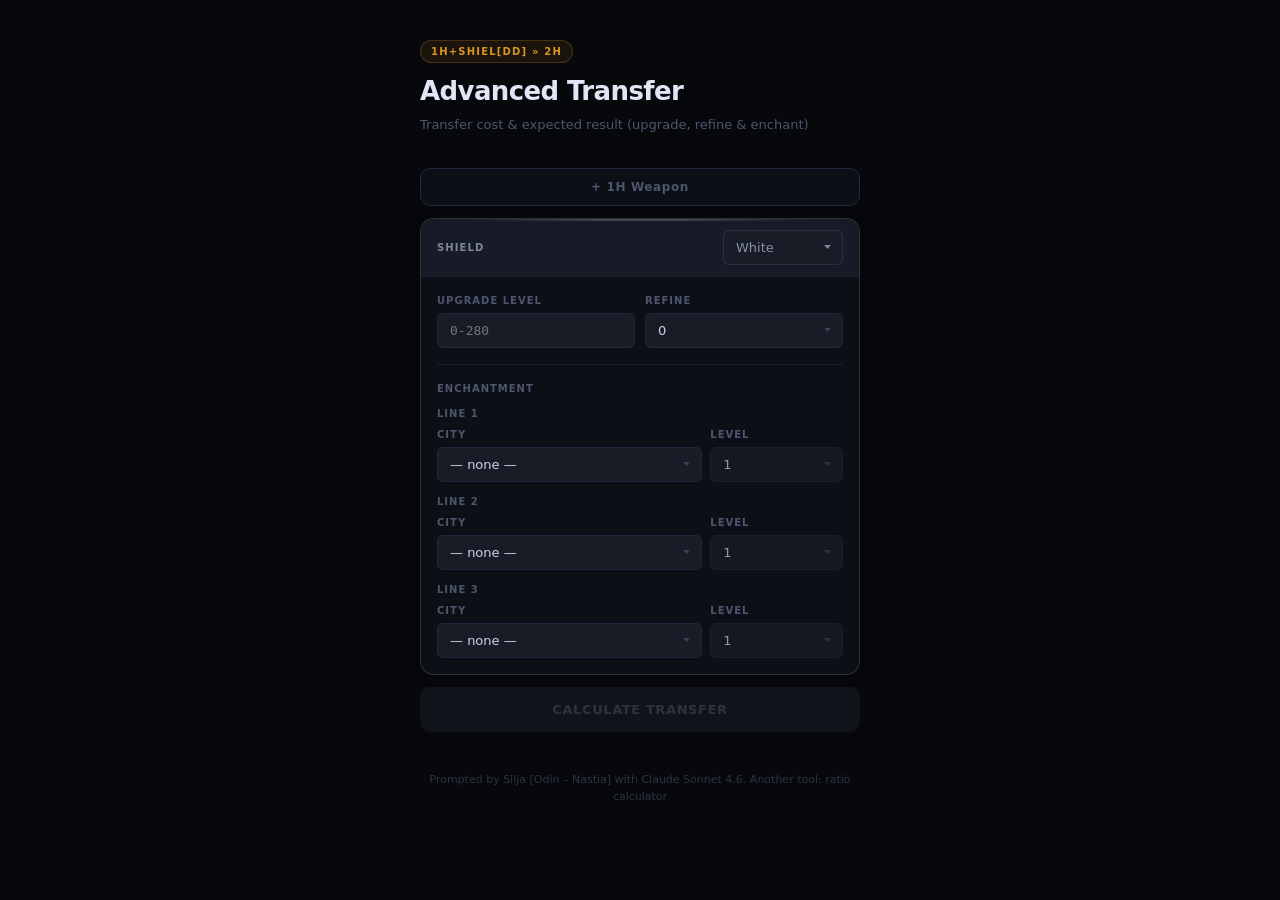
==== advanced-transfer.html @ e08236a5 "Update advanced-transfer.html" ====
<!DOCTYPE html>
<html lang="en">
<head>
<meta charset="UTF-8">
<meta name="viewport" content="width=device-width, initial-scale=1.0">
<title>Advanced Transfer</title>
<meta name="description" content="Advanced transfer cost and expected result." />
<link rel="icon shortcut" type="image/x-icon" href="/sim/icons/favicon.ico">
<link rel="icon" type="image/svg+xml" href="/sim/icons/favicon.svg">
<link rel="icon" type="image/png" sizes="96x96" href="/sim/icons/favicon-96x96.png">
<link rel="apple-touch-icon" href="/sim/icons/apple-touch-icon.png">
<meta name="google" content="notranslate">
<style>
:root {
  --c-bg:            #07080c;
  --c-surface:       #0d0f16;
  --c-surface-2:     #121520;
  --c-surface-3:     #181c27;
  --c-border:        #1a1e2e;
  --c-border-2:      #222740;
  --c-text:          #cdd3e3;
  --c-muted:         #4d566e;
  --c-dim:           #2a3044;
  --c-accent:        #f5a623;
  --c-accent-dim:    rgba(245,166,35,.08);
  --c-accent-border: rgba(245,166,35,.2);
  --c-accent-text:   rgba(245,166,35,.88);
  --c-blue:          #5b9cf6;
  --c-green:         #3ecf8e;
  --c-green-dim:     rgba(62,207,142,.07);
  --c-green-border:  rgba(62,207,142,.22);
  --c-green-text:    rgba(62,207,142,.85);
  --r-sm: 6px;
  --r-md: 10px;
  --r-lg: 14px;
  --font: system-ui, -apple-system, BlinkMacSystemFont, 'Segoe UI', sans-serif;
  --mono: ui-monospace, 'SF Mono', 'Cascadia Code', monospace;
}

* { margin: 0; padding: 0; box-sizing: border-box; }

body {
  background: var(--c-bg);
  color: var(--c-text);
  font-family: var(--font);
  font-size: 14px;
  line-height: 1.5;
  display: flex;
  justify-content: center;
  padding: 36px 16px 80px;
  min-height: 100vh;
}

.wrap {
  width: 100%;
  max-width: 440px;
  display: flex;
  flex-direction: column;
  gap: 12px;
}

.card-header {
  padding: 4px 0 20px;
}

.badge {
  display: inline-flex;
  align-items: center;
  background: var(--c-accent-dim);
  border: 1px solid var(--c-accent-border);
  border-radius: 99px;
  padding: 3px 10px;
  font-size: 10px;
  font-weight: 700;
  color: var(--c-accent-text);
  letter-spacing: 1.2px;
  text-transform: uppercase;
  margin-bottom: 14px;
}

h1 {
  font-size: 26px;
  font-weight: 800;
  color: #e0e6f5;
  letter-spacing: -.6px;
  line-height: 1.15;
  margin-bottom: 8px;
}

.subtitle {
  font-size: 13px;
  color: var(--c-muted);
  line-height: 1.6;
}

.subtitle a {
  color: var(--c-blue);
  text-decoration: none;
  border-bottom: 1px solid rgba(91,156,246,.25);
  transition: color .2s, border-color .2s;
}
.subtitle a:hover { color: #82b4f8; border-color: rgba(91,156,246,.5); }

.panel {
  background: var(--c-surface);
  border: 1px solid var(--c-border);
  border-radius: var(--r-lg);
  overflow: hidden;
  position: relative;
  --q-color: rgba(255,255,255,.12);
  transition: border-color .35s ease;
  box-shadow: 0 2px 8px rgba(0,0,0,.35);
}

.panel-header {
  display: flex;
  align-items: center;
  justify-content: space-between;
  padding: 11px 16px;
  border-bottom: 1px solid var(--c-border);
  background: var(--c-surface-2);
  transition: background .35s ease;
}

.panel-title {
  font-size: 10px;
  font-weight: 700;
  color: var(--c-muted);
  letter-spacing: 1.1px;
  text-transform: uppercase;
}

.panel-body {
  padding: 16px;
  display: flex;
  flex-direction: column;
  gap: 16px;
}

.field-row {
  display: grid;
  grid-template-columns: 1fr 1fr;
  gap: 10px;
}

.field { display: flex; flex-direction: column; gap: 5px; }

label {
  font-size: 10px;
  font-weight: 700;
  color: var(--c-muted);
  letter-spacing: 1px;
  text-transform: uppercase;
}

select, input[type="number"] {
  width: 100%;
  background: var(--c-surface-3);
  border: 1px solid var(--c-border-2);
  border-radius: var(--r-sm);
  color: var(--c-text);
  font-family: var(--font);
  font-size: 13px;
  font-weight: 500;
  padding: 9px 12px;
  outline: none;
  transition: border-color .15s, box-shadow .15s;
}

select {
  appearance: none;
  -webkit-appearance: none;
  cursor: pointer;
  padding-right: 32px;
  background-image: url("data:image/svg+xml,%3Csvg xmlns='http://www.w3.org/2000/svg' width='10' height='6' viewBox='0 0 10 6'%3E%3Cpath fill='%233a4055' d='M5 6L0 0h10z'/%3E%3C/svg%3E");
  background-repeat: no-repeat;
  background-position: right 11px center;
  background-size: 7px 4px;
}

select:focus, input[type="number"]:focus {
  border-color: var(--c-border-2);
  box-shadow: 0 0 0 1px rgba(255,255,255,.04);
}


select option { background: var(--c-surface-2); }

input[type="number"] {
  font-family: var(--mono);
  -moz-appearance: textfield;
}
input[type="number"]::-webkit-inner-spin-button,
input[type="number"]::-webkit-outer-spin-button { -webkit-appearance: none; margin: 0; }

.divider {
  border: none;
  border-top: 1px solid var(--c-border);
}

.enchant-slots { display: flex; flex-direction: column; gap: 12px; }

.slot { display: flex; flex-direction: column; gap: 6px; }

.slot-label,
.slot-header {
  font-size: 10px;
  font-weight: 700;
  color: var(--c-muted);
  letter-spacing: 1px;
  text-transform: uppercase;
}

.slot-header { padding-bottom: 10px; }

.row {
  display: grid;
  grid-template-columns: 2fr 1fr;
  gap: 8px;
  align-items: end;
}

.btn-toggle-1h {
  display: flex;
  align-items: center;
  justify-content: center;
  gap: 6px;
  width: 100%;
  padding: 11px 16px;
  background: var(--c-surface);
  border: 1px solid var(--c-border-2);
  border-radius: var(--r-md);
  color: var(--c-muted);
  font-family: var(--font);
  font-size: 12px;
  font-weight: 600;
  letter-spacing: .6px;
  cursor: pointer;
  transition: border-color .15s, color .15s, background .15s;
}

.btn-toggle-1h:hover,
.btn-toggle-1h.active {
  border-color: var(--c-accent-border);
  color: var(--c-accent-text);
  background: var(--c-accent-dim);
}

.btn-transfer {
  width: 100%;
  padding: 14px;
  background: var(--c-accent);
  border: none;
  border-radius: var(--r-md);
  color: rgba(0,0,0,.85);
  font-family: var(--font);
  font-size: 13px;
  font-weight: 800;
  letter-spacing: .6px;
  text-transform: uppercase;
  cursor: pointer;
  transition: opacity .15s, transform .1s, box-shadow .15s;
  box-shadow: 0 2px 12px rgba(245,166,35,.25);
}

.btn-transfer:hover {
  opacity: .92;
  box-shadow: 0 4px 18px rgba(245,166,35,.35);
}
.btn-transfer:active { transform: scale(.998); opacity: .85; box-shadow: none; }
.btn-transfer:disabled {
  background: var(--c-surface-3);
  color: var(--c-muted);
  border: 1px solid var(--c-border);
  cursor: not-allowed;
  opacity: .55;
  box-shadow: none;
}

.result {
  display: none;
  background: var(--c-surface);
  border: 1px solid var(--c-border);
  border-radius: var(--r-lg);
  overflow: hidden;
  box-shadow: 0 2px 8px rgba(0,0,0,.35);
}

.result.visible { display: block; }

.result-header {
  display: flex;
  align-items: center;
  padding: 11px 16px;
  background: var(--c-surface-2);
  border-bottom: 1px solid var(--c-border);
}

.result-header-label {
  font-size: 10px;
  font-weight: 700;
  color: var(--c-muted);
  letter-spacing: 1.1px;
  text-transform: uppercase;
  flex: 1;
}

.result-stats {
  display: grid;
  grid-template-columns: 1fr 1fr;
  border-bottom: 1px solid var(--c-border);
}

.stat-block {
  padding: 18px 16px 16px;
  display: flex;
  flex-direction: column;
  gap: 4px;
}

.stat-block + .stat-block {
  border-left: 1px solid var(--c-border);
}

.stat-label {
  font-size: 10px;
  font-weight: 700;
  color: var(--c-muted);
  letter-spacing: 1px;
  text-transform: uppercase;
  margin-bottom: 4px;
}

.stat-value {
  font-family: var(--mono);
  font-size: 30px;
  font-weight: 700;
  color: var(--c-accent);
  line-height: 1.1;
}

.stat-value span {
  font-size: 12px;
  color: var(--c-dim);
  font-weight: 400;
  margin-left: 2px;
}

.stat-desc {
  font-size: 11px;
  color: var(--c-dim);
  margin-top: 3px;
}

.enchant-section {
  border-bottom: 1px solid var(--c-border);
}

.enchant-section-header {
  display: flex;
  align-items: center;
  justify-content: space-between;
  padding: 11px 16px;
}

.enchant-section-title {
  font-size: 10px;
  font-weight: 700;
  color: var(--c-muted);
  letter-spacing: 1.1px;
  text-transform: uppercase;
}

.slide-nav {
  display: flex;
  align-items: center;
  gap: 8px;
}

.slide-dots {
  display: flex;
  gap: 5px;
  align-items: center;
}

.slide-dot {
  width: 6px;
  height: 6px;
  border-radius: 50%;
  background: var(--c-dim);
  transition: background .2s, transform .2s;
}

.slide-dot.active {
  background: var(--c-accent);
  transform: scale(1.5);
}

.slide-arrow {
  width: 26px;
  height: 26px;
  border-radius: var(--r-sm);
  background: var(--c-surface-3);
  border: 1px solid var(--c-border-2);
  color: var(--c-muted);
  font-size: 11px;
  cursor: pointer;
  display: flex;
  align-items: center;
  justify-content: center;
  transition: background .15s, color .15s, border-color .15s;
}

.slide-arrow:hover:not(:disabled) {
  background: var(--c-border-2);
  color: var(--c-text);
  border-color: var(--c-muted);
}
.slide-arrow:disabled { opacity: .2; cursor: not-allowed; }

.enchant-result-wrap { overflow: hidden; }

.enchant-slider-track {
  display: flex;
  transition: transform .3s cubic-bezier(.4, 0, .2, 1);
}

.enchant-slide {
  min-width: 100%;
  padding: 14px 16px 16px;
  border-top: 1px solid var(--c-border);
}

.slide-mode-title {
  font-size: 13px;
  font-weight: 700;
  color: #e0e6f5;
  margin-bottom: 4px;
}

.slide-mode-sub {
  font-size: 11px;
  color: var(--c-muted);
  line-height: 1.55;
  margin-bottom: 12px;
  padding-bottom: 12px;
  border-bottom: 1px solid var(--c-border);
}

.enchant-lines { display: flex; flex-direction: column; gap: 6px; }

.enchant-line {
  display: flex;
  align-items: center;
  gap: 8px;
}

.enchant-line-num {
  font-family: var(--mono);
  font-size: 10px;
  font-weight: 700;
  color: var(--c-dim);
  width: 16px;
  height: 16px;
  border-radius: 50%;
  background: var(--c-surface-3);
  border: 1px solid var(--c-border-2);
  display: flex;
  align-items: center;
  justify-content: center;
  flex-shrink: 0;
}

.enchant-line-bar {
  flex: 1;
  background: var(--c-surface-3);
  border: 1px solid var(--c-border);
  border-radius: var(--r-sm);
  padding: 7px 11px;
  display: flex;
  align-items: center;
  justify-content: space-between;
  transition: border-color .15s;
}

.enchant-line-city {
  font-size: 12px;
  font-weight: 500;
  color: var(--c-text);
}

.enchant-line-lvl {
  font-family: var(--mono);
  font-size: 10px;
  font-weight: 700;
  color: var(--c-accent);
  background: var(--c-accent-dim);
  border: 1px solid var(--c-accent-border);
  border-radius: 4px;
  padding: 2px 7px;
}

.enchant-line-empty { color: var(--c-dim); }

.enchant-line-main {
  flex: 1;
  position: relative;
}

.enchant-line-main .enchant-line-bar { width: 100%; }

.enchant-line-main:hover .enchant-line-bar {
  border-color: var(--c-border-2);
}

.slot-tip {
  display: none;
  position: absolute;
  bottom: calc(100% + 6px);
  left: 0;
  right: 0;
  font-size: 10px;
  color: var(--c-accent-text);
  background: #161928;
  border: 1px solid var(--c-accent-border);
  border-radius: var(--r-sm);
  padding: 7px 10px;
  line-height: 1.55;
  z-index: 10;
  pointer-events: none;
}

.slot-tip::after {
  content: '';
  position: absolute;
  top: 100%;
  left: 16px;
  border: 5px solid transparent;
  border-top-color: var(--c-accent-border);
}

.enchant-line-main:hover .slot-tip.visible,
.enchant-line-main.tip-open .slot-tip.visible { display: block; }

.cost-section { padding: 16px; }

.cost-header-row {
  display: flex;
  align-items: center;
  justify-content: space-between;
  margin-bottom: 14px;
}

.cost-title {
  font-size: 10px;
  font-weight: 700;
  color: var(--c-muted);
  letter-spacing: 1.1px;
  text-transform: uppercase;
}

.poring-label {
  display: inline-flex;
  align-items: center;
  gap: 6px;
  font-size: 10px;
  font-weight: 700;
  color: var(--c-muted);
  letter-spacing: .8px;
  text-transform: uppercase;
  cursor: pointer;
  user-select: none;
  transition: color .15s;
}

.poring-label:hover { color: var(--c-text); }

.poring-label input[type="checkbox"] {
  accent-color: var(--c-accent);
  width: 13px;
  height: 13px;
  cursor: pointer;
}

.col-labels {
  display: flex;
  gap: 8px;
  padding: 0 0 6px;
}

.col-spacer { flex: 1; }

.col-label {
  font-size: 9px;
  font-weight: 700;
  color: var(--c-dim);
  letter-spacing: .8px;
  text-transform: uppercase;
  min-width: 72px;
  text-align: right;
}

.cost-rows { display: flex; flex-direction: column; gap: 5px; }

.cost-row {
  display: flex;
  align-items: center;
  padding: 9px 12px;
  background: var(--c-surface-2);
  border: 1px solid var(--c-border);
  border-radius: var(--r-sm);
  gap: 8px;
}

.cost-row.total {
  background: var(--c-surface-3);
  border-color: var(--c-border-2);
  margin-top: 4px;
}

.cost-row-label {
  font-size: 12px;
  color: var(--c-muted);
  flex: 1;
  font-weight: 500;
}

.cost-row.total .cost-row-label {
  font-size: 11px;
  font-weight: 700;
  color: var(--c-text);
  letter-spacing: .4px;
}

.cost-col {
  min-width: 72px;
  text-align: right;
}

.cost-value {
  font-family: var(--mono);
  font-size: 12px;
  font-weight: 600;
  color: var(--c-blue);
}

.cost-value.accent { color: var(--c-accent); }

.cost-row.total .cost-value { font-size: 13px; }

.dreamsand-note {
  font-size: 10px;
  color: var(--c-dim);
  margin-top: 14px;
  line-height: 1.6;
}

.awk-note {
  font-size: 12px;
  color: var(--c-green-text);
  background: var(--c-green-dim);
  border: 1px solid var(--c-green-border);
  border-radius: var(--r-sm);
  padding: 10px 12px;
  line-height: 1.6;
  margin: 10px 16px;
}

.awk-hl {
  color: var(--c-green);
  font-family: var(--mono);
  font-weight: 700;
}

.info-toggle {
  width: 100%;
  padding: 10px 16px;
  background: var(--c-surface-2);
  border: none;
  border-top: 1px solid var(--c-border);
  color: var(--c-muted);
  font-family: var(--font);
  font-size: 10px;
  font-weight: 700;
  letter-spacing: 1px;
  text-transform: uppercase;
  cursor: pointer;
  display: flex;
  justify-content: space-between;
  align-items: center;
  transition: color .15s, background .15s;
}

.info-toggle:hover { color: var(--c-text); background: var(--c-surface-3); }

.info-toggle-icon {
  font-size: 9px;
  transition: transform .2s;
  opacity: .6;
}

.info-toggle-icon.open { transform: rotate(180deg); }

.info-collapse {
  display: none;
  background: var(--c-surface-2);
  border-top: 1px solid var(--c-border);
  padding: 16px;
  flex-direction: column;
  gap: 14px;
}

.info-collapse.open { display: flex; }

.info-section-title {
  font-size: 10px;
  font-weight: 700;
  color: var(--c-accent-text);
  letter-spacing: .9px;
  text-transform: uppercase;
  margin-bottom: 6px;
}

.info-section p {
  font-size: 12px;
  color: var(--c-muted);
  line-height: 1.65;
}

.info-section p a {
  color: var(--c-blue);
  text-decoration: none;
  border-bottom: 1px solid rgba(91,156,246,.25);
  transition: color .2s, border-color .2s;
}
.info-section p a:hover { color: #82b4f8; border-bottom-color: rgba(91,156,246,.5); }

.info-section p + p { margin-top: 6px; }

.credit {
  font-size: 11px;
  color: var(--c-muted);
  text-align: center;
  padding-top: 4px;
  opacity: .55;
}

.credit a {
  color: inherit;
  text-decoration: none;
  border-bottom: 1px solid transparent;
  transition: color .2s, border-color .2s, opacity .2s;
}

.credit a:hover { color: var(--c-blue); border-bottom-color: rgba(91,156,246,.3); }

.btn-hint {
  font-size: 11px;
  color: var(--c-muted);
  text-align: center;
  opacity: 0;
  transform: translateY(-4px);
  transition: opacity .4s ease, transform .4s ease;
  pointer-events: none;
  margin-top: -4px;
}
.btn-hint.visible {
  opacity: 1;
  transform: translateY(0);
}

.refine-quality-warn {
  font-size: 11px;
  font-weight: 600;
  color: #f2605a;
  background: rgba(242,96,90,.08);
  border: 1px solid rgba(242,96,90,.25);
  border-radius: var(--r-sm);
  padding: 7px 10px;
  margin-top: 8px;
  line-height: 1.5;
}

.panel::after {
  content: '';
  position: absolute;
  top: 0; left: 0; right: 0;
  height: 2px;
  border-radius: var(--r-lg) var(--r-lg) 0 0;
  opacity: 0;
  transition: opacity .35s ease, background .35s ease;
  pointer-events: none;
  z-index: 1;
}

.panel.q-gold {
  --q-color: rgba(245,166,35,.4);
  border-color: rgba(245,166,35,.28);
}
.panel.q-gold::after {
  background: linear-gradient(90deg, transparent 10%, rgba(245,166,35,.32) 40%, rgba(245,166,35,.32) 60%, transparent 90%);
  opacity: 1;
}
.panel.q-gold .panel-header { background: color-mix(in srgb, var(--c-surface-2) 93%, rgba(245,166,35,.6) 7%); }

.panel.q-blue {
  --q-color: rgba(91,156,246,.4);
  border-color: rgba(91,156,246,.28);
}
.panel.q-blue::after {
  background: linear-gradient(90deg, transparent 10%, rgba(91,156,246,.32) 40%, rgba(91,156,246,.32) 60%, transparent 90%);
  opacity: 1;
}
.panel.q-blue .panel-header { background: color-mix(in srgb, var(--c-surface-2) 93%, rgba(91,156,246,.6) 7%); }

.panel.q-white {
  --q-color: rgba(180,195,215,.35);
  border-color: rgba(180,195,215,.2);
}
.panel.q-white::after {
  background: linear-gradient(90deg, transparent 10%, rgba(180,195,215,.24) 40%, rgba(180,195,215,.24) 60%, transparent 90%);
  opacity: 1;
}
.panel.q-white .panel-header { background: color-mix(in srgb, var(--c-surface-2) 94%, rgba(180,195,215,.6) 6%); }
.panel.q-gold  .panel-title { color: var(--c-accent-text); }
.panel.q-blue  .panel-title { color: rgba(91,156,246,.8); }
.panel.q-white .panel-title { color: rgba(180,195,215,.65); }
.panel.q-gold  #sel-quality,
.panel.q-gold  #sel-quality-1h {
  color: var(--c-accent-text);
  border-color: rgba(245,166,35,.14);
  background-image: url("data:image/svg+xml,%3Csvg xmlns='http://www.w3.org/2000/svg' width='10' height='6' viewBox='0 0 10 6'%3E%3Cpath fill='%23c27e0d' d='M5 6L0 0h10z'/%3E%3C/svg%3E");
}
.panel.q-blue  #sel-quality,
.panel.q-blue  #sel-quality-1h {
  color: rgba(91,156,246,.85);
  border-color: rgba(91,156,246,.13);
  background-image: url("data:image/svg+xml,%3Csvg xmlns='http://www.w3.org/2000/svg' width='10' height='6' viewBox='0 0 10 6'%3E%3Cpath fill='%234070b8' d='M5 6L0 0h10z'/%3E%3C/svg%3E");
}
.panel.q-white #sel-quality,
.panel.q-white #sel-quality-1h {
  color: rgba(180,195,215,.7);
  border-color: rgba(180,195,215,.12);
  background-image: url("data:image/svg+xml,%3Csvg xmlns='http://www.w3.org/2000/svg' width='10' height='6' viewBox='0 0 10 6'%3E%3Cpath fill='%237a8aa0' d='M5 6L0 0h10z'/%3E%3C/svg%3E");
}

.panel select:focus,
.panel input[type="number"]:focus {
  border-color: var(--c-border-2);
  box-shadow: 0 0 0 1px rgba(255,255,255,.04);


}

.btn-dd {
  font-size: 9px;
  font-weight: 700;
  letter-spacing: .8px;
  text-transform: uppercase;
  color: rgba(160,120,255,.85);
  background: rgba(100,60,210,.13);
  border: 1px solid rgba(120,80,230,.28);
  border-radius: var(--r-sm);
  padding: 3px 8px;
  cursor: pointer;
  font-family: var(--font);
  transition: color .15s, border-color .15s, background .15s;
}
.btn-dd:hover {
  color: rgba(180,145,255,.95);
  background: rgba(100,60,210,.22);
  border-color: rgba(140,100,240,.45);
}
.btn-dd.active {
  color: rgba(0,0,0,.85);
  background: var(--c-accent);
  border-color: var(--c-accent);
}
.btn-dd.active:hover {
  color: rgba(0,0,0,.85);
  background: #f7b43a;
  border-color: #f7b43a;
}

.egg-toast {
  position: fixed;
  inset: 0;
  background: rgba(0,0,0,.65);
  backdrop-filter: blur(4px);
  -webkit-backdrop-filter: blur(4px);
  display: flex;
  align-items: center;
  justify-content: center;
  padding: 24px 16px;
  z-index: 200;
  opacity: 0;
  pointer-events: none;
  transition: opacity .3s ease;
}

.egg-toast.show {
  opacity: 1;
  pointer-events: all;
}

.egg-modal {
  background: var(--c-surface);
  border: 1px solid rgba(245,166,35,.25);
  border-radius: var(--r-lg);
  width: 100%;
  max-width: 400px;
  position: relative;
  overflow: hidden;
  box-shadow: 0 24px 64px rgba(0,0,0,.8);
  transform: translateY(12px);
  opacity: 0;
  transition: transform .35s cubic-bezier(.2, 0, 0, 1), opacity .3s ease;
}

.egg-toast.show .egg-modal {
  transform: translateY(0);
  opacity: 1;
}

.egg-modal::before {
  content: '';
  position: absolute;
  top: 0; left: 0; right: 0;
  height: 1px;
  background: linear-gradient(90deg, transparent 10%, rgba(245,166,35,.6) 40%, rgba(245,166,35,.6) 60%, transparent 90%);
}

.egg-modal-close {
  position: absolute;
  top: 11px;
  right: 11px;
  width: 26px;
  height: 26px;
  border-radius: var(--r-sm);
  background: var(--c-surface-3);
  border: 1px solid var(--c-border-2);
  color: var(--c-muted);
  font-size: 11px;
  font-family: var(--font);
  cursor: pointer;
  display: flex;
  align-items: center;
  justify-content: center;
  transition: color .15s, border-color .15s, background .15s;
  z-index: 5;
  line-height: 1;
}

.egg-modal-close:hover {
  color: var(--c-text);
  border-color: var(--c-muted);
  background: var(--c-border-2);
}

.egg-modal-hero {
  padding: 28px 20px 20px;
  border-bottom: 1px solid var(--c-border);
}

.egg-modal-eyebrow {
  display: inline-flex;
  align-items: center;
  gap: 6px;
  font-size: 9px;
  font-weight: 700;
  letter-spacing: 1.8px;
  text-transform: uppercase;
  color: var(--c-accent-text);
  margin-bottom: 10px;
}

.egg-modal-eyebrow-dot {
  width: 5px;
  height: 5px;
  border-radius: 50%;
  background: var(--c-accent);
  opacity: .7;
}

.egg-modal-heading {
  font-size: 20px;
  font-weight: 800;
  color: #e0e6f5;
  letter-spacing: -.4px;
  line-height: 1.2;
  margin-bottom: 6px;
}

.egg-modal-sub {
  font-size: 12px;
  color: var(--c-muted);
  line-height: 1.6;
}

.egg-toast-features {
  padding: 4px 20px 4px;
  display: flex;
  flex-direction: column;
}

.egg-toast-feature {
  display: grid;
  grid-template-columns: 28px 1fr;
  gap: 0 12px;
  padding: 13px 0;
  border-bottom: 1px solid var(--c-border);
  align-items: start;
}

.egg-toast-feature:last-child {
  border-bottom: none;
}

.egg-toast-feature-num {
  font-family: var(--mono);
  font-size: 10px;
  font-weight: 700;
  color: var(--c-accent-text);
  opacity: .6;
  padding-top: 2px;
  letter-spacing: .5px;
}

.egg-toast-feature-name {
  font-size: 12px;
  font-weight: 700;
  color: var(--c-text);
  margin-bottom: 3px;
}

.egg-toast-feature-sub {
  font-size: 11px;
  color: var(--c-muted);
  line-height: 1.55;
}

.egg-modal-footer {
  padding: 0 16px 16px;
}

.egg-modal-btn {
  width: 100%;
  padding: 12px;
  background: var(--c-accent);
  border: none;
  border-radius: var(--r-md);
  color: rgba(0,0,0,.85);
  font-family: var(--font);
  font-size: 12px;
  font-weight: 800;
  letter-spacing: .6px;
  text-transform: uppercase;
  cursor: pointer;
  transition: opacity .15s;
}

.egg-modal-btn:hover { opacity: .88; }
</style>
</head>
<body>

<div class="wrap">

  <div class="card-header">
    <div class="badge">1H+Shiel[DD] » 2H</div>
    <h1>Advanced Transfer</h1>
    <p class="subtitle">Transfer cost & expected result (upgrade, refine & enchant)</p>
  </div>

  <button class="btn-toggle-1h" id="btn-toggle-1h">+ 1H Weapon</button>

  <div id="section-1h" style="display:none">
    <div class="panel q-white" id="panel-1h">
      <div class="panel-header">
        <div class="panel-title">1H Weapon</div>
        <div class="field" style="width:120px">
          <select id="sel-quality-1h">
            <option value="white">White</option>
            <option value="blue">Blue</option>
            <option value="gold">Gold</option>
          </select>
        </div>
      </div>
      <div class="panel-body">
        <div class="field-row">
          <div class="field">
            <label>Upgrade Level</label>
            <input type="number" id="sel-upgrade-1h" min="0" max="280" value="" placeholder="0–280">
          </div>
          <div class="field">
            <label>Refine</label>
            <select id="sel-refine-1h"></select>
          </div>
        </div>
        <hr class="divider">
        <div>
          <div class="slot-header">Enchantment</div>
          <div class="enchant-slots" id="enchant-slots-1h"></div>
        </div>
      </div>
    </div>
  </div>

  <div class="panel q-white" id="panel-shield">
    <div class="panel-header">
      <div class="panel-title">Shield</div>
      <div class="field" style="width:120px">
        <select id="sel-quality">
          <option value="white">White</option>
          <option value="blue">Blue</option>
          <option value="gold">Gold</option>
        </select>
      </div>
    </div>
    <div class="panel-body">
      <div class="field-row">
        <div class="field">
          <label>Upgrade Level</label>
          <input type="number" id="sel-upgrade" min="0" max="280" value="" placeholder="0-280">
        </div>
        <div class="field">
          <label>Refine</label>
          <select id="sel-refine"></select>
        </div>
      </div>
      <hr class="divider">
      <div>
        <div class="slot-header">Enchantment</div>
        <div class="enchant-slots" id="enchant-slots"></div>
      </div>
    </div>
  </div>

  <button class="btn-transfer" id="btn-transfer">Calculate Transfer</button>
  <p class="btn-hint" id="btn-hint">Any change to dropdowns or fields will auto-recalculate.</p>

  <div class="result" id="result-panel">

    <div class="result-header">
      <div class="result-header-label">Expected Result in 2H</div>
      <button class="btn-dd" id="btn-dd" style="display:none"></button>
    </div>


    <div class="result-stats">
      <div class="stat-block">
        <div class="stat-label">Upgrade</div>
        <div class="stat-value" id="out-upgrade">—</div>
        <div class="stat-desc">Expected level</div>
      </div>
      <div class="stat-block">
        <div class="stat-label">Refine</div>
        <div class="stat-value" id="out-refine">—</div>
        <div class="stat-desc" id="refine-desc">Expected level</div>
        <div class="refine-quality-warn" id="refine-quality-warn" style="display:none">Quality mismatch, refine won't transfer</div>
      </div>
    </div>

    <div class="enchant-section">
      <div class="enchant-section-header">
        <div class="enchant-section-title">Enchantment</div>
        <div class="slide-nav">
          <div class="slide-dots" id="slide-dots-container">
            <div class="slide-dot active" id="dot-0"></div>
          </div>
          <button class="slide-arrow" id="arrow-prev" disabled>&#8592;</button>
          <button class="slide-arrow" id="arrow-next">&#8594;</button>
        </div>

      </div>

      <div class="enchant-result-wrap">
        <div class="enchant-slider-track" id="slider-track">

          <div class="enchant-slide" id="slide-0">
            <div class="slide-mode-title">Oops, I'm Blind</div>
            <div class="slide-mode-sub"></div>
            <div class="enchant-lines">
              <div class="enchant-line">
                <div class="enchant-line-num">1</div>
                <div class="enchant-line-bar">
                  <span class="enchant-line-city enchant-line-empty" id="s0-e1-city">—</span>
                  <span class="enchant-line-lvl" id="s0-e1-lvl" style="display:none"></span>
                </div>
              </div>
              <div class="enchant-line">
                <div class="enchant-line-num">2</div>
                <div class="enchant-line-bar">
                  <span class="enchant-line-city enchant-line-empty" id="s0-e2-city">—</span>
                  <span class="enchant-line-lvl" id="s0-e2-lvl" style="display:none"></span>
                </div>
              </div>
              <div class="enchant-line">
                <div class="enchant-line-num">3</div>
                <div class="enchant-line-bar">
                  <span class="enchant-line-city enchant-line-empty" id="s0-e3-city">—</span>
                  <span class="enchant-line-lvl" id="s0-e3-lvl" style="display:none"></span>
                </div>
              </div>
            </div>
          </div>

        </div>
      </div>
    </div>

    <p class="awk-note" id="out-awk" style="display:none"></p>

    <button class="info-toggle" id="info-toggle">
      How it works
      <span class="info-toggle-icon" id="info-toggle-icon">▾</span>
    </button>
    <div class="info-collapse" id="info-collapse">
      <div class="info-section">
        <div class="info-section-title">Upgrade</div>
        <p>Shield contributes half its 1H upgrade cost to the transfer. The resulting 2H upgrade level is the highest achievable with that combined value.</p>
      </div>
      <div class="info-section">
        <div class="info-section-title">Refine</div>
        <p>Quality must match for all eq (2H, 1H, and Shield).</p>
      </div>
      <div class="info-section">
        <div class="info-section-title">Enchant</div>
        <p>Adv Transfer defaults to the lowest city if 1H and Shield cities differ.<br><br>
          Full lookup table <u><a href="https://docs.google.com/spreadsheets/d/1UEEdz_XBalhENtpItbL-IWi-Gm28naW5rNxzgYQXxH0/" target="_blank">here</a></u>.</p>
      </div>
    </div>

    <div class="cost-section">
      <div class="cost-header-row">
        <div class="cost-title">Transfer Cost</div>
        <label class="poring-label">
          <input type="checkbox" id="chk-poring"> Poring Diamond
        </label>
      </div>
      <div class="col-labels">
        <div class="col-spacer"></div>
        <div class="col-label">Dias</div>
        <div class="col-label">Dreamsand</div>
      </div>
      <div class="cost-rows">
        <div class="cost-row">
          <div class="cost-row-label">Upgrade</div>
          <div class="cost-col"><div class="cost-value" id="out-upgrade-cost">—</div></div>
          <div class="cost-col"><div class="cost-value accent" id="out-upgrade-dreamsand">—</div></div>
        </div>
        <div class="cost-row">
          <div class="cost-row-label">Refine</div>
          <div class="cost-col"><div class="cost-value" id="out-refine-cost">—</div></div>
          <div class="cost-col"><div class="cost-value accent" id="out-refine-dreamsand">—</div></div>
        </div>
        <div class="cost-row">
          <div class="cost-row-label">Enchant</div>
          <div class="cost-col"><div class="cost-value" id="out-enchant-cost">—</div></div>
          <div class="cost-col"><div class="cost-value accent" id="out-enchant-dreamsand">—</div></div>
        </div>
        <div class="cost-row total">
          <div class="cost-row-label">Total</div>
          <div class="cost-col"><div class="cost-value" id="out-normal">—</div></div>
          <div class="cost-col"><div class="cost-value accent" id="out-dreamsand">—</div></div>
        </div>
      </div>
      <p class="dreamsand-note">Tip: Disable VIP Kafra discount when using Dreamsand to ensure a 0 Diamond cost.</p>
    </div>

  </div>

  <p class="credit">Prompted by Silja [Odin – Nastia] with <a href="https://claude.ai" target="_blank">Claude Sonnet 4.6</a>. Another tool: <a href="https://masihterjaga.github.io/sim">ratio calculator</a></p>

</div>

<div class="egg-toast" id="egg-toast">
  <div class="egg-modal">
    <button class="egg-modal-close" id="egg-modal-close">✕</button>
    <div class="egg-modal-hero">
      <div class="egg-modal-eyebrow">
        <span class="egg-modal-eyebrow-dot"></span>
        Secret Unlocked
      </div>
      <div class="egg-modal-heading">3 Hidden Features Active</div>
      <div class="egg-modal-sub">Triggered by entering the right upgrade value. These features are now permanently on for this session.</div>
    </div>
    <div class="egg-toast-features">
      <div class="egg-toast-feature">
        <div class="egg-toast-feature-num">01</div>
        <div><div class="egg-toast-feature-name">Highest City Lv.15</div><div class="egg-toast-feature-sub">Best achievable city equivalent per enchant slot, visible in the enchant slides</div></div>
      </div>
      <div class="egg-toast-feature">
        <div class="egg-toast-feature-num">02</div>
        <div><div class="egg-toast-feature-name">Weapon Awakening</div><div class="egg-toast-feature-sub">Total weapon score shown below enchant result when quality is Gold</div></div>
      </div>
      <div class="egg-toast-feature">
        <div class="egg-toast-feature-num">03</div>
        <div><div class="egg-toast-feature-name">Switch to DD</div><div class="egg-toast-feature-sub">DD mode button appears in the result header when 1H weapon is active</div></div>
      </div>
    </div>
    <div class="egg-modal-footer">
      <button class="egg-modal-btn" id="egg-modal-btn">Got it</button>
    </div>
  </div>
</div>

<script>
const refineData={0:{white:{h1:0,h2:0},blue:{h1:0,h2:0},gold:{h1:0,h2:0}},1:{white:{h1:360,h2:540},blue:{h1:720,h2:1080},gold:{h1:1440,h2:2160,score:20}},2:{white:{h1:1080,h2:1620},blue:{h1:2160,h2:3240},gold:{h1:4320,h2:6480,score:25}},3:{white:{h1:3241,h2:4861},blue:{h1:6481,h2:9721},gold:{h1:12961,h2:19441,score:30}},4:{white:{h1:6121,h2:9181},blue:{h1:12241,h2:18361},gold:{h1:24481,h2:36721,score:40}},5:{white:{h1:13321,h2:19981},blue:{h1:26641,h2:39961},gold:{h1:53281,h2:79921,score:50}},6:{white:{h1:24841,h2:37261},blue:{h1:49681,h2:74521},gold:{h1:99361,h2:149041,score:60}},7:{white:{h1:50041,h2:75061},blue:{h1:100081,h2:150121},gold:{h1:200161,h2:300241,score:80}},8:{white:{h1:92341,h2:138511},blue:{h1:184681,h2:277021},gold:{h1:369361,h2:554041,score:120}},9:{white:{h1:171991,h2:257986},blue:{h1:343981,h2:515971},gold:{h1:687961,h2:1031941,score:180}},10:{white:{h1:307666,h2:461498},blue:{h1:615331,h2:922996},gold:{h1:1230661,h2:1845991,score:330}},11:{white:{h1:543578,h2:815367},blue:{h1:1087156,h2:1630733},gold:{h1:2174311,h2:3261466,score:580}},12:{white:{h1:929847,h2:1394770},blue:{h1:1859693,h2:2789539},gold:{h1:3719386,h2:5579078,score:1000}},13:{white:{h1:1574050,h2:2361075},blue:{h1:3148099,h2:4722149},gold:{h1:6296198,h2:9444297,score:1700}},14:{white:{h1:3163591,h2:4745386},blue:{h1:6327181,h2:9490771},gold:{h1:12654361,h2:18981541,score:3420}},15:{white:{h1:7045319,h2:10567978},blue:{h1:14090637,h2:21135955},gold:{h1:28181273,h2:42271909,score:7500}}};

const enchantData={"Prontera":{0:{h1:0,h2:0},1:{h1:216,h2:324,score:2},2:{h1:648,h2:972,score:3},3:{h1:1297,h2:1945,score:4},4:{h1:2161,h2:3241,score:5},5:{h1:3889,h2:5833,score:6},6:{h1:6482,h2:9722,score:7},7:{h1:9938,h2:14906,score:8},8:{h1:14258,h2:21386,score:9},9:{h1:20738,h2:31106,score:10},10:{h1:29378,h2:44066,score:11},11:{h1:40178,h2:60266,score:12},12:{h1:53138,h2:79706,score:15},13:{h1:70418,h2:105626,score:20},14:{h1:92018,h2:138026,score:25},15:{h1:117940,h2:176910,score:34}},"Morroc":{0:{h1:0,h2:0},1:{h1:432,h2:648,score:3},2:{h1:1296,h2:1944,score:4},3:{h1:2593,h2:3889,score:5},4:{h1:4321,h2:6481,score:6},5:{h1:7777,h2:11665,score:7},6:{h1:12963,h2:19444,score:8},7:{h1:19875,h2:29812,score:9},8:{h1:28515,h2:42772,score:10},9:{h1:41475,h2:62212,score:11},10:{h1:58755,h2:88132,score:12},11:{h1:80355,h2:120532,score:15},12:{h1:106275,h2:159412,score:20},13:{h1:140835,h2:211252,score:25},14:{h1:184035,h2:276052,score:34},15:{h1:235880,h2:353819,score:50}},"Izlude Island":{0:{h1:0,h2:0},1:{h1:864,h2:1296,score:4},2:{h1:2592,h2:3888,score:5},3:{h1:5185,h2:7777,score:6},4:{h1:8641,h2:12961,score:7},5:{h1:15553,h2:23329,score:8},6:{h1:25925,h2:38887,score:9},7:{h1:39749,h2:59623,score:10},8:{h1:57029,h2:85543,score:11},9:{h1:82949,h2:124423,score:12},10:{h1:117509,h2:176263,score:15},11:{h1:160709,h2:241063,score:20},12:{h1:212549,h2:318823,score:25},13:{h1:281669,h2:422503,score:34},14:{h1:368069,h2:552103,score:50},15:{h1:471759,h2:707638,score:80}},"Alberta":{0:{h1:0,h2:0},1:{h1:864,h2:1296,score:4},2:{h1:2592,h2:3888,score:5},3:{h1:5185,h2:7777,score:6},4:{h1:8641,h2:12961,score:7},5:{h1:15553,h2:23329,score:8},6:{h1:25925,h2:38887,score:9},7:{h1:39749,h2:59623,score:10},8:{h1:57029,h2:85543,score:11},9:{h1:82949,h2:124423,score:12},10:{h1:117509,h2:176263,score:15},11:{h1:160709,h2:241063,score:20},12:{h1:212549,h2:318823,score:25},13:{h1:281669,h2:422503,score:34},14:{h1:368069,h2:552103,score:50},15:{h1:471759,h2:707638,score:80}},"Payon":{0:{h1:0,h2:0},1:{h1:1728,h2:2592,score:5},2:{h1:5184,h2:7776,score:6},3:{h1:10369,h2:15553,score:7},4:{h1:17281,h2:25921,score:8},5:{h1:31105,h2:46657,score:9},6:{h1:51849,h2:77773,score:10},7:{h1:79497,h2:119245,score:11},8:{h1:114057,h2:171085,score:12},9:{h1:165897,h2:248845,score:15},10:{h1:235017,h2:352525,score:20},11:{h1:321417,h2:482125,score:25},12:{h1:425097,h2:637645,score:34},13:{h1:563337,h2:845005,score:50},14:{h1:736137,h2:1104205,score:80},15:{h1:943518,h2:1415276,score:140}},"Geffen":{0:{h1:0,h2:0},1:{h1:3456,h2:5184,score:6},2:{h1:10368,h2:15552,score:7},3:{h1:20737,h2:31105,score:8},4:{h1:34561,h2:51841,score:9},5:{h1:62209,h2:93313,score:10},6:{h1:103697,h2:155546,score:11},7:{h1:158993,h2:238490,score:12},8:{h1:228113,h2:342170,score:15},9:{h1:331793,h2:497690,score:20},10:{h1:470033,h2:705050,score:25},11:{h1:642833,h2:964250,score:34},12:{h1:850193,h2:1275290,score:50},13:{h1:1126673,h2:1690010,score:80},14:{h1:1472273,h2:2208410,score:140},15:{h1:1887035,h2:2830552,score:250}},"Glast Heim":{0:{h1:0,h2:0},1:{h1:6912,h2:10368,score:7},2:{h1:20736,h2:31104,score:8},3:{h1:41473,h2:62209,score:9},4:{h1:69121,h2:103681,score:10},5:{h1:124417,h2:186625,score:11},6:{h1:207394,h2:311091,score:12},7:{h1:317986,h2:476979,score:15},8:{h1:456226,h2:684339,score:20},9:{h1:663586,h2:995379,score:25},10:{h1:940066,h2:1410099,score:34},11:{h1:1285666,h2:1928499,score:50},12:{h1:1700386,h2:2550579,score:80},13:{h1:2253346,h2:3380019,score:140},14:{h1:2944546,h2:4416819,score:250},15:{h1:3774069,h2:5661103,score:480}},"Comodo":{0:{h1:0,h2:0},1:{h1:10368,h2:15552,score:8},2:{h1:31104,h2:46656,score:9},3:{h1:62209,h2:93313,score:10},4:{h1:103681,h2:155521,score:11},5:{h1:186625,h2:279937,score:12},6:{h1:311091,h2:466636,score:15},7:{h1:476979,h2:715468,score:20},8:{h1:684339,h2:1026508,score:25},9:{h1:995379,h2:1493068,score:34},10:{h1:1410099,h2:2115148,score:50},11:{h1:1928499,h2:2892748,score:80},12:{h1:2550579,h2:3825868,score:140},13:{h1:3380019,h2:5070028,score:250},14:{h1:4416819,h2:6625228,score:480},15:{h1:5661103,h2:8491654,score:850}},"Umbala":{0:{h1:0,h2:0},1:{h1:15552,h2:23328,score:9},2:{h1:46656,h2:69984,score:10},3:{h1:93313,h2:139969,score:11},4:{h1:155521,h2:233281,score:12},5:{h1:279937,h2:419905,score:15},6:{h1:466636,h2:699953,score:20},7:{h1:715468,h2:1073201,score:25},8:{h1:1026508,h2:1539761,score:34},9:{h1:1493068,h2:2239601,score:50},10:{h1:2115148,h2:3172721,score:80},11:{h1:2892748,h2:4339121,score:140},12:{h1:3825868,h2:5738801,score:250},13:{h1:5070028,h2:7605041,score:480},14:{h1:6625228,h2:9937841,score:850},15:{h1:8491654,h2:12737481,score:1400}},"Juno":{0:{h1:0,h2:0},1:{h1:23328,h2:34992,score:10},2:{h1:69984,h2:104976,score:11},3:{h1:139969,h2:209954,score:12},4:{h1:233281,h2:349922,score:15},5:{h1:419905,h2:629858,score:20},6:{h1:699953,h2:1049930,score:25},7:{h1:1073201,h2:1609802,score:34},8:{h1:1539761,h2:2309642,score:50},9:{h1:2239601,h2:3359402,score:80},10:{h1:3172721,h2:4759082,score:140},11:{h1:4339121,h2:6508682,score:250},12:{h1:5738801,h2:8608202,score:480},13:{h1:7605041,h2:11407562,score:850},14:{h1:9937841,h2:14906762,score:1400},15:{h1:12737481,h2:19106222,score:2100}}};

const upgradeData={0:{h1:0,h2:0},1:{h1:4,h2:6,score:5},2:{h1:8,h2:11,score:5},3:{h1:11,h2:17,score:5},4:{h1:15,h2:22,score:5},5:{h1:18,h2:27,score:5},6:{h1:22,h2:33,score:5},7:{h1:26,h2:38,score:5},8:{h1:29,h2:44,score:5},9:{h1:33,h2:49,score:5},10:{h1:36,h2:54,score:5},11:{h1:40,h2:60,score:5},12:{h1:44,h2:65,score:5},13:{h1:47,h2:71,score:5},14:{h1:51,h2:76,score:5},15:{h1:54,h2:81,score:5},16:{h1:58,h2:87,score:5},17:{h1:62,h2:92,score:5},18:{h1:65,h2:98,score:5},19:{h1:69,h2:103,score:5},20:{h1:72,h2:108,score:5},21:{h1:183,h2:275,score:10},22:{h1:294,h2:441,score:10},23:{h1:405,h2:607,score:10},24:{h1:516,h2:773,score:10},25:{h1:629,h2:944,score:10},26:{h1:743,h2:1114,score:10},27:{h1:857,h2:1285,score:10},28:{h1:970,h2:1455,score:10},29:{h1:1087,h2:1630,score:10},30:{h1:1204,h2:1805,score:10},31:{h1:1321,h2:1981,score:10},32:{h1:1437,h2:2156,score:10},33:{h1:1557,h2:2336,score:10},34:{h1:1677,h2:2516,score:10},35:{h1:1797,h2:2696,score:10},36:{h1:1917,h2:2876,score:10},37:{h1:2041,h2:3061,score:10},38:{h1:2164,h2:3246,score:10},39:{h1:2288,h2:3431,score:10},40:{h1:2411,h2:3616,score:10},41:{h1:2538,h2:3807,score:15},42:{h1:2665,h2:3998,score:15},43:{h1:2792,h2:4188,score:15},44:{h1:2919,h2:4379,score:15},45:{h1:3050,h2:4575,score:15},46:{h1:3181,h2:4771,score:15},47:{h1:3312,h2:4968,score:15},48:{h1:3443,h2:5164,score:15},49:{h1:3578,h2:5367,score:15},50:{h1:3713,h2:5569,score:15},51:{h1:3848,h2:5772,score:15},52:{h1:3983,h2:5974,score:15},53:{h1:4122,h2:6183,score:15},54:{h1:4262,h2:6392,score:15},55:{h1:4401,h2:6601,score:15},56:{h1:4540,h2:6810,score:15},57:{h1:4684,h2:7026,score:15},58:{h1:4828,h2:7242,score:15},59:{h1:4972,h2:7458,score:15},60:{h1:5116,h2:7674,score:15},61:{h1:5412,h2:8118,score:20},62:{h1:5708,h2:8562,score:20},63:{h1:6004,h2:9006,score:20},64:{h1:6300,h2:9450,score:20},65:{h1:6604,h2:9906,score:20},66:{h1:6908,h2:10362,score:20},67:{h1:7213,h2:10819,score:20},68:{h1:7517,h2:11275,score:20},69:{h1:7830,h2:11745,score:20},70:{h1:8143,h2:12214,score:20},71:{h1:8456,h2:12684,score:20},72:{h1:8769,h2:13153,score:20},73:{h1:9091,h2:13637,score:20},74:{h1:9414,h2:14120,score:20},75:{h1:9736,h2:14604,score:20},76:{h1:10059,h2:15088,score:20},77:{h1:10391,h2:15586,score:20},78:{h1:10723,h2:16084,score:20},79:{h1:11055,h2:16583,score:20},80:{h1:11388,h2:17081,score:20},81:{h1:11731,h2:17596,score:20},82:{h1:12073,h2:18110,score:20},83:{h1:12416,h2:18624,score:20},84:{h1:12759,h2:19139,score:20},85:{h1:13113,h2:19670,score:20},86:{h1:13467,h2:20201,score:20},87:{h1:13821,h2:20732,score:20},88:{h1:14176,h2:21263,score:20},89:{h1:14542,h2:21812,score:20},90:{h1:14908,h2:22361,score:20},91:{h1:15274,h2:22911,score:20},92:{h1:15640,h2:23460,score:20},93:{h1:16019,h2:24028,score:20},94:{h1:16398,h2:24597,score:20},95:{h1:16777,h2:25165,score:20},96:{h1:17156,h2:25733,score:20},97:{h1:17549,h2:26323,score:20},98:{h1:17941,h2:26912,score:20},99:{h1:18334,h2:27501,score:20},100:{h1:18727,h2:28090,score:20},101:{h1:19534,h2:29301,score:30},102:{h1:20342,h2:30512,score:30},103:{h1:21149,h2:31723,score:30},104:{h1:21957,h2:32935,score:30},105:{h1:22787,h2:34181,score:30},106:{h1:23618,h2:35427,score:30},107:{h1:24449,h2:36673,score:30},108:{h1:25280,h2:37919,score:30},109:{h1:26135,h2:39202,score:30},110:{h1:26991,h2:40486,score:30},111:{h1:27846,h2:41769,score:30},112:{h1:28701,h2:43052,score:30},113:{h1:29583,h2:44374,score:30},114:{h1:30465,h2:45697,score:30},115:{h1:31346,h2:47019,score:30},116:{h1:32228,h2:48342,score:30},117:{h1:33137,h2:49706,score:30},118:{h1:34047,h2:51070,score:30},119:{h1:34956,h2:52434,score:30},120:{h1:35866,h2:53799,score:30},121:{h1:36805,h2:55207,score:35},122:{h1:37744,h2:56616,score:35},123:{h1:38683,h2:58025,score:35},124:{h1:39622,h2:59433,score:35},125:{h1:40593,h2:60890,score:35},126:{h1:41564,h2:62346,score:35},127:{h1:42535,h2:63802,score:35},128:{h1:43506,h2:65258,score:35},129:{h1:44510,h2:66765,score:35},130:{h1:45515,h2:68272,score:35},131:{h1:46520,h2:69779,score:35},132:{h1:47524,h2:71286,score:35},133:{h1:48565,h2:72847,score:35},134:{h1:49606,h2:74409,score:35},135:{h1:50647,h2:75970,score:35},136:{h1:51688,h2:77532,score:35},137:{h1:52768,h2:79152,score:35},138:{h1:53848,h2:80772,score:35},139:{h1:54928,h2:82392,score:35},140:{h1:56008,h2:84012,score:35},141:{h1:58223,h2:87335,score:40},142:{h1:60439,h2:90658,score:40},143:{h1:62654,h2:93981,score:40},144:{h1:64870,h2:97304,score:40},145:{h1:67143,h2:100715,score:40},146:{h1:69417,h2:104125,score:40},147:{h1:71691,h2:107536,score:40},148:{h1:73964,h2:110946,score:40},149:{h1:76299,h2:114449,score:40},150:{h1:78635,h2:117952,score:40},151:{h1:80970,h2:121454,score:40},152:{h1:83305,h2:124957,score:40},153:{h1:85705,h2:128557,score:40},154:{h1:88105,h2:132157,score:40},155:{h1:90505,h2:135757,score:40},156:{h1:92905,h2:139357,score:40},157:{h1:95373,h2:143060,score:40},158:{h1:97842,h2:146763,score:40},159:{h1:100311,h2:150466,score:40},160:{h1:102779,h2:154168,score:40},161:{h1:105320,h2:157980,score:60},162:{h1:107861,h2:161792,score:60},163:{h1:110403,h2:165604,score:60},164:{h1:112944,h2:169415,score:60},165:{h1:115562,h2:173343,score:60},166:{h1:118180,h2:177270,score:60},167:{h1:120798,h2:181197,score:60},168:{h1:123417,h2:185125,score:60},169:{h1:126117,h2:189175,score:60},170:{h1:128817,h2:193225,score:60},171:{h1:131517,h2:197275,score:60},172:{h1:134217,h2:201325,score:60},173:{h1:137004,h2:205505,score:60},174:{h1:139791,h2:209686,score:60},175:{h1:142578,h2:213867,score:60},176:{h1:145365,h2:218047,score:60},177:{h1:148245,h2:222367,score:60},178:{h1:151125,h2:226687,score:60},179:{h1:154005,h2:231007,score:60},180:{h1:156885,h2:235327,score:60},181:{h1:168600,h2:252900,score:120},182:{h1:180315,h2:270473,score:120},183:{h1:192031,h2:288046,score:120},184:{h1:203746,h2:305619,score:120},185:{h1:215663,h2:323495,score:120},186:{h1:227580,h2:341370,score:120},187:{h1:239498,h2:359246,score:120},188:{h1:251415,h2:377122,score:120},189:{h1:263541,h2:395312,score:120},190:{h1:275668,h2:413501,score:120},191:{h1:287794,h2:431691,score:120},192:{h1:299920,h2:449880,score:120},193:{h1:312263,h2:468394,score:120},194:{h1:324606,h2:486909,score:120},195:{h1:336949,h2:505423,score:120},196:{h1:349292,h2:523937,score:120},197:{h1:361859,h2:542788,score:120},198:{h1:374426,h2:561639,score:120},199:{h1:386993,h2:580490,score:120},200:{h1:399561,h2:599341,score:120},201:{h1:412361,h2:618541,score:200},202:{h1:425161,h2:637741,score:200},203:{h1:437961,h2:656941,score:200},204:{h1:450761,h2:676141,score:200},205:{h1:463802,h2:695703,score:200},206:{h1:476844,h2:715265,score:200},207:{h1:489885,h2:734828,score:200},208:{h1:502927,h2:754390,score:200},209:{h1:516219,h2:774328,score:200},210:{h1:529511,h2:794267,score:200},211:{h1:542804,h2:814205,score:200},212:{h1:556096,h2:834144,score:200},213:{h1:569649,h2:854473,score:200},214:{h1:583202,h2:874803,score:200},215:{h1:596755,h2:895132,score:200},216:{h1:610308,h2:915461,score:200},217:{h1:624132,h2:936197,score:200},218:{h1:637956,h2:956933,score:200},219:{h1:651780,h2:977669,score:200},220:{h1:665604,h2:998405,score:200},221:{h1:679710,h2:1019565,score:300},222:{h1:693816,h2:1040724,score:300},223:{h1:707922,h2:1061883,score:300},224:{h1:722028,h2:1083042,score:300},225:{h1:736428,h2:1104642,score:300},226:{h1:750828,h2:1126242,score:300},227:{h1:765228,h2:1147842,score:300},228:{h1:779628,h2:1169442,score:300},229:{h1:794335,h2:1191502,score:300},230:{h1:809041,h2:1213561,score:300},231:{h1:823747,h2:1235621,score:300},232:{h1:838454,h2:1257680,score:300},233:{h1:853480,h2:1280220,score:300},234:{h1:868506,h2:1302759,score:300},235:{h1:883532,h2:1325298,score:300},236:{h1:898558,h2:1347837,score:300},237:{h1:913918,h2:1370877,score:300},238:{h1:929278,h2:1393917,score:300},239:{h1:944638,h2:1416957,score:300},240:{h1:959998,h2:1439997,score:300},241:{h1:987416,h2:1481124,score:450},242:{h1:1014985,h2:1522477,score:450},243:{h1:1042705,h2:1564058,score:450},244:{h1:1070579,h2:1605869,score:450},245:{h1:1098609,h2:1647914,score:450},246:{h1:1126796,h2:1690194,score:450},247:{h1:1155141,h2:1732712,score:450},248:{h1:1183647,h2:1775471,score:450},249:{h1:1212316,h2:1818474,score:450},250:{h1:1241149,h2:1861724,score:450},251:{h1:1270149,h2:1905223,score:450},252:{h1:1299316,h2:1948974,score:450},253:{h1:1328653,h2:1992980,score:450},254:{h1:1358163,h2:2037245,score:450},255:{h1:1387847,h2:2081771,score:450},256:{h1:1417707,h2:2126561,score:450},257:{h1:1447746,h2:2171619,score:450},258:{h1:1477965,h2:2216947,score:450},259:{h1:1508367,h2:2262550,score:450},260:{h1:1538768,h2:2308152,score:450},261:{h1:1569176,h2:2353764,score:600},262:{h1:1599580,h2:2399370,score:600},263:{h1:1629984,h2:2444976,score:600},264:{h1:1660388,h2:2490582,score:600},265:{h1:1690792,h2:2536188,score:600},266:{h1:1721196,h2:2581794,score:600},267:{h1:1751600,h2:2627400,score:600},268:{h1:1782004,h2:2673006,score:600},269:{h1:1812408,h2:2718612,score:600},270:{h1:1842812,h2:2764218,score:600},271:{h1:1873216,h2:2809824,score:600},272:{h1:1903620,h2:2855430,score:600},273:{h1:1934024,h2:2901036,score:600},274:{h1:1964428,h2:2946642,score:600},275:{h1:1994832,h2:2992248,score:600},276:{h1:2025236,h2:3037854,score:600},277:{h1:2055640,h2:3083460,score:600},278:{h1:2086044,h2:3129066,score:600},279:{h1:2116448,h2:3174672,score:600},280:{h1:2146852,h2:3220278,score:600}};


const cities      = Object.keys(enchantData);
const slotNums    = [1, 2, 3];
const maxUpgrade  = 280;

const weaponAwk = [
  {tier:'T1',  score:250,   need:2},
  {tier:'T2',  score:500,   need:2},
  {tier:'T3',  score:1200,  need:2},
  {tier:'T4',  score:2000,  need:2},
  {tier:'T5',  score:2500,  need:3},
  {tier:'T6',  score:5000,  need:3},
  {tier:'T7',  score:6500,  need:4},
  {tier:'T8',  score:9000,  need:4},
  {tier:'T9',  score:12000, need:5},
  {tier:'T10', score:14000, need:6},
];

const cityLabelMap = {
  'Izlude Island': 'Izlude/Alberta',
  'Alberta':       'Izlude/Alberta',
  'Morroc':        'Morroc/Einbroch',
};
const cityLabel      = c => cityLabelMap[c] ?? c;
const cityLabelToKey = Object.fromEntries(Object.entries(cityLabelMap).map(([k, v]) => [v, k]));

let live           = false;
let ddMode         = false;
let currentSlide   = 0;
let totalSlides    = 2;
let slideAwkMap    = {};
let awkBase        = 0;
let awkActive      = false;
let eggCracked     = false;
let highestLevel15 = false;

const el          = id => document.getElementById(id);
const fmt         = n  => Math.round(n).toLocaleString('en-US');
const roundUp10k  = v  => Math.ceil(v / 10000) * 10000;
const applyPoring = (cost, poring) => poring ? Math.ceil(cost * 0.1) : cost;

const buildLevelOptions = () =>
  Array.from({length: 15}, (_, i) => `<option value="${i + 1}">${i + 1}</option>`).join('');

const createDot = (id, extraClass = '') =>
  Object.assign(document.createElement('div'), { className: `slide-dot${extraClass ? ' ' + extraClass : ''}`, id });

const createSlide = (id, extraClass = '') =>
  Object.assign(document.createElement('div'), { className: `enchant-slide${extraClass ? ' ' + extraClass : ''}`, id });

function lookupWeaponAwk(totalScore) {
  for (let i = weaponAwk.length - 1; i >= 0; i--)
    if (totalScore >= weaponAwk[i].score) return weaponAwk[i];
  return null;
}

function lookupUpgrade2H(budget) {
  for (let lvl = maxUpgrade; lvl >= 0; lvl--)
    if (upgradeData[lvl].h2 <= budget) return lvl;
  return 0;
}

function lookupRefine2H(budget, quality) {
  for (let lvl = 15; lvl >= 0; lvl--)
    if (refineData[lvl][quality].h2 <= budget) return lvl;
  return 0;
}

function lookupLevelInCity(city, budget, minLevel = 1, useLabel = true) {
  const label = useLabel ? cityLabel(city) : city;
  budget = Math.round(budget);
  for (let l = 15; l >= minLevel; l--)
    if (enchantData[city][l].h2 <= budget) return `${label} Lv.${l}`;
  return '—';
}

function lookupEquivByBudget(budget) {
  budget = Math.round(budget);
  for (let i = cities.length - 1; i >= 0; i--)
    if (enchantData[cities[i]][15].h2 <= budget) return `${cityLabel(cities[i])} Lv.15`;
  return '—';
}

function lookupCombined1H(s, s1H, shieldF = 0.5, weapF = 1) {
  if (!s && !s1H) return '—';
  const shieldIdx  = s   ? cities.indexOf(s.city)   : Infinity;
  const weapIdx    = s1H ? cities.indexOf(s1H.city) : Infinity;
  const targetCity = shieldIdx <= weapIdx ? s.city : s1H.city;
  const budget     = (s   ? enchantData[s.city][s.lvl].h1 * shieldF : 0)
                   + (s1H ? enchantData[s1H.city][s1H.lvl].h1 * weapF : 0);
  return lookupLevelInCity(targetCity, budget, 1, false);
}

function parseEnchantResult(str) {
  if (!str || str === '—') return null;
  const m = str.match(/^(.+?)\s+Lv\.?(\d+)$/i);
  return m ? { city: m[1].trim(), lvl: m[2] } : null;
}

function enchantResultScore(str) {
  const p = parseEnchantResult(str);
  if (!p) return 0;
  const key = cityLabelToKey[p.city] ?? p.city;
  return enchantData[key]?.[+p.lvl]?.score ?? 0;
}

function getSameSource(slots, slots1H, has1H, shieldF = 0.5, weapF = 1) {
  const comparisons = slotNums.map(i => {
    const s   = slots[i - 1];
    const w   = has1H ? slots1H[i - 1] : null;
    const shB = s ? enchantData[s.city][s.lvl].h1 * shieldF : 0;
    const wpB = w ? enchantData[w.city][w.lvl].h1 * weapF   : 0;
    if (!shB && !wpB) return null;
    return shB >= wpB ? 'shield' : 'weapon';
  }).filter(Boolean);
  if (!comparisons.length) return null;
  return comparisons.every(v => v === comparisons[0]) ? comparisons[0] : null;
}

function setEnchantLineResult(cityId, lvlId, rawStr) {
  const cityEl = el(cityId);
  const lvlEl  = el(lvlId);
  if (!cityEl || !lvlEl) return;
  const parsed = parseEnchantResult(rawStr);
  if (!parsed) {
    cityEl.textContent  = '—';
    cityEl.className    = 'enchant-line-city enchant-line-empty';
    cityEl.style.color  = '';
    lvlEl.style.display = 'none';
    return;
  }
  cityEl.textContent  = parsed.city;
  cityEl.className    = 'enchant-line-city';
  cityEl.style.color  = '';
  lvlEl.textContent   = 'Lv.' + parsed.lvl;
  lvlEl.style.display = '';
}

function setEnchantLineTip(tipId, message) {
  const tipEl = el(tipId);
  if (!tipEl) return;
  const main = tipEl.closest('.enchant-line-main');
  if (!message) {
    tipEl.textContent = '';
    tipEl.classList.remove('visible');
    if (main) { main.classList.remove('tip-open'); main.style.cursor = ''; }
    return;
  }
  tipEl.textContent = message;
  tipEl.classList.add('visible');
  if (main && !main.dataset.tapBound) {
    main.dataset.tapBound = '1';
    main.style.cursor = 'pointer';
    main.addEventListener('click', () => main.classList.toggle('tip-open'));
  }
}

function buildEnchantLinesHTML(idPrefix) {
  return `<div class="enchant-lines">${slotNums.map(j => `
    <div class="enchant-line">
      <div class="enchant-line-num">${j}</div>
      <div class="enchant-line-bar">
        <span class="enchant-line-city enchant-line-empty" id="${idPrefix}e${j}-city">—</span>
        <span class="enchant-line-lvl" id="${idPrefix}e${j}-lvl" style="display:none"></span>
      </div>
    </div>`).join('')}
  </div>`;
}

function buildEnchantSlots(prefix, containerId) {
  el(containerId).innerHTML = slotNums.map(s => `
    <div class="slot" id="slot-${prefix}${s}">
      <div class="slot-label">Line ${s}</div>
      <div class="row">
        <div class="field"><label>City</label>
          <select id="ench-city-${prefix}${s}">
            <option value="">— none —</option>
            ${cities.map(v => `<option value="${v}">${v}</option>`).join('')}
          </select>
        </div>
        <div class="field"><label>Level</label>
          <select id="ench-lvl-${prefix}${s}" disabled>${buildLevelOptions()}</select>
        </div>
      </div>
    </div>`).join('');

  slotNums.forEach(s => {
    el(`ench-city-${prefix}${s}`).addEventListener('change', ({ target }) => {
      const lvlEl = el(`ench-lvl-${prefix}${s}`);
      lvlEl.innerHTML = buildLevelOptions();
      lvlEl.disabled  = !target.value;
      if (live) calculate();
      updateBtn();
    });
    el(`ench-lvl-${prefix}${s}`).addEventListener('change', () => { if (live) calculate(); });
  });
}

function getSlots(prefix = '') {
  return slotNums.map(s => {
    const city = el(`ench-city-${prefix}${s}`).value;
    const lvl  = el(`ench-lvl-${prefix}${s}`).value;
    return (city && lvl !== '') ? { city, lvl: +lvl } : null;
  });
}

function getUpgradeLvl(inputId) {
  const v = parseInt(el(inputId).value, 10);
  return (!isNaN(v) && v >= 0 && v <= maxUpgrade) ? v : 0;
}

function applyQualityClass(panelId, quality) {
  const panel = el(panelId);
  if (!panel) return;
  panel.classList.remove('q-white', 'q-blue', 'q-gold');
  panel.classList.add('q-' + quality);
}

function renderAwkNote(n) {
  const awkEl = el('out-awk');
  if (!awkActive) { awkEl.style.display = 'none'; return; }
  const slideId   = el('slider-track').querySelectorAll('.enchant-slide')[n]?.id;
  const enchScore = slideAwkMap[slideId] ?? 0;
  const total     = awkBase + enchScore;
  const awk       = lookupWeaponAwk(total);
  if (!awk) { awkEl.style.display = 'none'; return; }
  awkEl.innerHTML     = `Result in 2H has <span class="awk-hl">${total} score</span>, that's mean ready for <span class="awk-hl">${awk.tier} Weapon Awakening</span>, need <span class="awk-hl">${awk.need - 1}x more</span> with same progress to activate.`;
  awkEl.style.display = '';
}

function goSlide(n) {
  currentSlide = n;
  el('slider-track').style.transform = `translateX(-${n * 100}%)`;
  document.querySelectorAll('.slide-dot').forEach((dot, i) => dot.classList.toggle('active', i === n));
  el('arrow-prev').disabled = n === 0;
  el('arrow-next').disabled = n === totalSlides - 1;
  renderAwkNote(n);
}

function renderSlide1H(slots, slots1H, shieldF = 0.5, weapF = 1) {
  el('slide-1h')?.remove();
  el('dot-1h')?.remove();
  if (!slots1H) return;
  el('slide-dots-container').prepend(createDot('dot-1h'));
  const div = createSlide('slide-1h');
  div.innerHTML = `
    <div class="slide-mode-title">2H Enchantment</div>
    <div class="slide-mode-sub">Become lowest city between 1H and Shield per slot</div>
    ${buildEnchantLinesHTML('s1h-')}`;
  el('slider-track').prepend(div);
  slotNums.forEach(i =>
    setEnchantLineResult(`s1h-e${i}-city`, `s1h-e${i}-lvl`,
      lookupCombined1H(slots[i - 1], slots1H[i - 1], shieldF, weapF))
  );
}

function renderSlideEquiv(shieldF = 0.5, weapF = 1) {
  el('slide-1')?.remove();
  el('dot-1')?.remove();
  dot0El.after(createDot('dot-1'));
  const div = createSlide('slide-1');
  div.innerHTML = `
    <div class="slide-mode-title">Highest City Lvl.15</div>
    <div class="slide-mode-sub">Per slot: best Lv.15 city achievable from shield or 1H alone (whichever is higher).<br><span style="color:var(--c-dim);font-size:10px;">Tap a slot to see tip.</span></div>
    <div class="enchant-lines">${slotNums.map(j => `
      <div class="enchant-line">
        <div class="enchant-line-num">${j}</div>
        <div class="enchant-line-main">
          <div class="enchant-line-bar">
            <span class="enchant-line-city enchant-line-empty" id="s1-e${j}-city">—</span>
            <span class="enchant-line-lvl" id="s1-e${j}-lvl" style="display:none"></span>
          </div>
          <div class="slot-tip" id="s1-e${j}-tip"></div>
        </div>
      </div>`).join('')}
    </div>`;
  slide0El.insertAdjacentElement('afterend', div);
}

function renderDynamicSlides(defs, sameSource, slots1H, shieldF = 0.5, weapF = 1) {
  document.querySelectorAll('.dynamic-slide').forEach(s => s.remove());
  document.querySelectorAll('.dynamic-dot').forEach(d => d.remove());
  totalSlides = (slide0El.isConnected ? 1 : 0)
              + (el('slide-1')  ? 1 : 0)
              + defs.length
              + (el('slide-1h') ? 1 : 0);

  const dotsContainer = el('slide-dots-container');
  const shieldSlots   = getSlots();

  defs.forEach((def, i) => {
    const idx = 2 + i;
    dotsContainer.appendChild(createDot(`dot-${idx}`, 'dynamic-dot'));
    const div = createSlide(`slide-${idx}`, 'dynamic-slide');
    div.innerHTML = `
      <div class="slide-mode-title">${def.title}</div>
      <div class="slide-mode-sub">${def.sub}</div>
      ${buildEnchantLinesHTML(`ds${idx}-`)}`;
    el('slider-track').appendChild(div);

    slotNums.forEach(j => {
      let result;
      if (sameSource === 'weapon') {
        const w = slots1H?.[j - 1];
        result  = w ? lookupLevelInCity(def.city, enchantData[w.city][w.lvl].h1 * weapF, 1) : '—';
      } else {
        const s = shieldSlots[j - 1];
        result  = s ? lookupLevelInCity(def.city, enchantData[s.city][s.lvl].h1 * shieldF, 1) : '—';
      }
      setEnchantLineResult(`ds${idx}-e${j}-city`, `ds${idx}-e${j}-lvl`, result);
    });
  });

  goSlide(Math.min(currentSlide, totalSlides - 1));
}

function setBlindMode() {
  el('slider-track').prepend(slide0El);
  el('slide-dots-container').prepend(dot0El);
  el('out-refine').style.display          = '';
  el('refine-desc').style.display         = '';
  el('refine-quality-warn').style.display = 'none';
  ['out-upgrade','out-refine','out-upgrade-cost','out-upgrade-dreamsand',
   'out-refine-cost','out-refine-dreamsand','out-enchant-cost','out-enchant-dreamsand',
   'out-normal','out-dreamsand'].forEach(id => { el(id).textContent = '888'; });
  slotNums.forEach(i => {
    const cityEl = el(`s0-e${i}-city`);
    const lvlEl  = el(`s0-e${i}-lvl`);
    if (cityEl) { cityEl.textContent = 'Input 1H first'; cityEl.className = 'enchant-line-city'; cityEl.style.color = '#f2605a'; }
    if (lvlEl)  lvlEl.style.display = 'none';
  });
  el('btn-dd').style.display = 'none';
  ddMode      = false;
  totalSlides = 1;
  goSlide(0);
  el('result-panel').classList.add('visible');
}

function updateBtn() {
  el('btn-transfer').disabled = !slotNums.every(s => {
    const city = el(`ench-city-${s}`).value;
    const lvl  = el(`ench-lvl-${s}`).value;
    return (!city && !lvl) || (city && lvl !== '');
  });
}

function calculate() {
  const quality   = el('sel-quality').value;
  const quality1H = el('sel-quality-1h').value;
  const slots     = getSlots();
  const has1H     = el('section-1h').style.display !== 'none';
  const slots1H   = has1H ? getSlots('1h-') : [];
  const shieldF   = ddMode ? 0.75 : 0.5;
  const weapF     = ddMode ? 0.75 : 1.0;

  if (!has1H && !eggCracked) { setBlindMode(); return; }

  const qualityMismatch = has1H && quality !== quality1H;
  const shieldUpgH1     = upgradeData[getUpgradeLvl('sel-upgrade')].h1;
  const weapUpgH1       = has1H ? upgradeData[getUpgradeLvl('sel-upgrade-1h')].h1 : 0;
  const upgradeBudget   = weapUpgH1 * weapF + shieldUpgH1 * shieldF;
  const shieldRefH1     = refineData[+el('sel-refine').value][quality].h1;
  const weapRefH1       = (has1H && !qualityMismatch) ? refineData[+el('sel-refine-1h').value][quality1H].h1 : 0;
  const refineBudget    = qualityMismatch ? 0 : weapRefH1 * weapF + shieldRefH1 * shieldF;
  const shieldEnchH1    = slots.reduce((sum, s)   => sum + (s ? enchantData[s.city][s.lvl].h1 : 0), 0);
  const weapEnchH1      = slots1H.reduce((sum, s) => sum + (s ? enchantData[s.city][s.lvl].h1 : 0), 0);
  const enchantBudget   = weapEnchH1 * weapF + shieldEnchH1 * shieldF;

  el('out-upgrade').textContent = String(lookupUpgrade2H(upgradeBudget));

  if (qualityMismatch) {
    el('out-refine').style.display          = 'none';
    el('refine-desc').style.display         = 'none';
    el('refine-quality-warn').style.display = 'block';
  } else {
    el('out-refine').style.display          = '';
    el('out-refine').innerHTML              = `+${lookupRefine2H(refineBudget, quality)}`;
    el('refine-desc').style.display         = '';
    el('refine-quality-warn').style.display = 'none';
  }

  el('slider-track').prepend(slide0El);
  el('slide-dots-container').prepend(dot0El);
  el('slide-0').querySelector('.slide-mode-title').textContent = '2H Enchantment';
  el('slide-0').querySelector('.slide-mode-sub').textContent = 'Become lowest city between 1H and Shield per slot';

  if (highestLevel15 && getSameSource(slots, slots1H, has1H, shieldF, weapF) === 'shield')
    renderSlideEquiv(shieldF, weapF);
  else { el('slide-1')?.remove(); el('dot-1')?.remove(); }

  slotNums.forEach(i => {
    const s   = slots[i - 1];
    const w   = has1H ? slots1H[i - 1] : null;

    setEnchantLineResult(`s0-e${i}-city`, `s0-e${i}-lvl`,
      s ? lookupLevelInCity(s.city, enchantData[s.city][s.lvl].h1 * shieldF, 1, false) : '—');

    const shieldBudget = s ? enchantData[s.city][s.lvl].h1 * shieldF : 0;
    const weapBudget   = w ? enchantData[w.city][w.lvl].h1 * weapF   : 0;
    const useBudget    = Math.max(shieldBudget, weapBudget);
    const equivResult  = useBudget > 0 ? lookupEquivByBudget(useBudget) : '—';
    setEnchantLineResult(`s1-e${i}-city`, `s1-e${i}-lvl`, equivResult);

    const buildTip = () => {
      const parsed = parseEnchantResult(equivResult);
      if (!parsed) return '';
      const { city } = parsed;
      if (shieldBudget >= weapBudget && s)
        return `Slot ${i} shield is equal to ${equivResult}, so just enchant slot ${i} 1H in ${city} (any level), result will become 2H ${equivResult}.`;
      if (weapBudget > shieldBudget && w)
        return `Slot ${i} 1H is equal to ${equivResult}, so just enchant slot ${i} shield in ${city} (any level), result will become 2H ${equivResult}.`;
      return '';
    };
    setEnchantLineTip(`s1-e${i}-tip`, buildTip());
  });

  const poring    = el('chk-poring').checked;
  const pUpgrade  = applyPoring(upgradeBudget, poring);
  const pRefine   = applyPoring(refineBudget,  poring);
  const pEnchant  = applyPoring(enchantBudget, poring);
  const pTotal    = applyPoring(upgradeBudget + refineBudget + enchantBudget, poring);

  el('out-upgrade-cost').textContent      = fmt(pUpgrade);
  el('out-upgrade-dreamsand').textContent = fmt(roundUp10k(pUpgrade));
  el('out-refine-cost').textContent       = fmt(pRefine);
  el('out-refine-dreamsand').textContent  = fmt(roundUp10k(pRefine));
  el('out-enchant-cost').textContent      = fmt(pEnchant);
  el('out-enchant-dreamsand').textContent = fmt(roundUp10k(pEnchant));
  el('out-normal').textContent            = fmt(pTotal);
  el('out-dreamsand').textContent         = fmt(roundUp10k(pTotal));

  renderSlide1H(slots, has1H ? slots1H : null, shieldF, weapF);
  if (has1H) { slide0El.remove(); dot0El.remove(); }
  renderDynamicSlides([], null, has1H ? slots1H : null, shieldF, weapF);

  awkActive = highestLevel15 && quality === 'gold' && (!has1H || quality1H === 'gold');
  if (awkActive) {
    const upgResult = lookupUpgrade2H(upgradeBudget);
    const refResult = qualityMismatch ? 0 : lookupRefine2H(refineBudget, quality);
    awkBase     = (upgradeData[upgResult]?.score ?? 0) + (refineData[refResult]?.gold?.score ?? 0);
    slideAwkMap = {};

    if (el('slide-1h'))
      slideAwkMap['slide-1h'] = slotNums.reduce((sum, i) =>
        sum + enchantResultScore(lookupCombined1H(slots[i-1], slots1H[i-1], shieldF, weapF)), 0);

    slideAwkMap['slide-0'] = slotNums.reduce((sum, i) => {
      const s = slots[i-1];
      return s ? sum + enchantResultScore(lookupLevelInCity(s.city, enchantData[s.city][s.lvl].h1 * shieldF, 1, false)) : sum;
    }, 0);

    if (el('slide-1'))
      slideAwkMap['slide-1'] = slotNums.reduce((sum, i) => {
        const s  = slots[i-1];
        const w  = slots1H[i-1];
        const shB = s ? enchantData[s.city][s.lvl].h1 * shieldF : 0;
        const wpB = w ? enchantData[w.city][w.lvl].h1 * weapF   : 0;
        const budget = Math.max(shB, wpB);
        if (!budget) return sum;
        for (let ci = cities.length - 1; ci >= 0; ci--)
          if (enchantData[cities[ci]][15].h2 <= budget)
            return sum + (enchantData[cities[ci]][15].score ?? 0);
        return sum;
      }, 0);
  }

  const btnDD = el('btn-dd');
  if (highestLevel15 && has1H) {
    btnDD.style.display = '';
    btnDD.textContent   = ddMode ? 'Back to 1H+Shield' : 'Switch to DD';
    btnDD.classList.toggle('active', ddMode);
  } else {
    btnDD.style.display = 'none';
    if (!has1H) ddMode  = false;
  }

  el('result-panel').classList.add('visible');
  renderAwkNote(currentSlide);
}

buildEnchantSlots('',    'enchant-slots');
buildEnchantSlots('1h-', 'enchant-slots-1h');

const slide0El = el('slide-0');
const dot0El   = el('dot-0');

['sel-refine', 'sel-refine-1h'].forEach(id => {
  el(id).innerHTML = Array.from({length: 16}, (_, i) => `<option value="${i}">${i}</option>`).join('');
});

applyQualityClass('panel-shield', el('sel-quality').value);
applyQualityClass('panel-1h',     el('sel-quality-1h').value);

el('btn-transfer').addEventListener('click', () => {
  live = true;
  calculate();
  el('btn-transfer').style.display = 'none';
  el('btn-hint').classList.add('visible');
});

el('btn-toggle-1h').addEventListener('click', () => {
  const sec     = el('section-1h');
  const showing = sec.style.display !== 'none';
  sec.style.display = showing ? 'none' : 'block';
  el('btn-toggle-1h').textContent = showing ? '+ 1H Weapon' : '− 1H Weapon';
  el('btn-toggle-1h').classList.toggle('active', !showing);
  if (live) calculate();
  updateBtn();
});

['sel-refine', 'sel-refine-1h'].forEach(id =>
  el(id).addEventListener('change', () => { if (live) calculate(); })
);

['sel-upgrade', 'sel-upgrade-1h'].forEach(id =>
  el(id).addEventListener('input', ({ target }) => {
    if (target.value === '88888888') {
      highestLevel15 = true;
      if (!eggCracked) { eggCracked = true; el('egg-toast').classList.add('show'); }
    }
    if (live) calculate();
  })
);

['egg-modal-close', 'egg-modal-btn'].forEach(id =>
  el(id).addEventListener('click', () => el('egg-toast').classList.remove('show'))
);

el('chk-poring').addEventListener('change',   () => { if (live) calculate(); });
el('btn-dd').addEventListener('click',         () => { ddMode = !ddMode; calculate(); });
el('arrow-prev').addEventListener('click',     () => goSlide(Math.max(0, currentSlide - 1)));
el('arrow-next').addEventListener('click',     () => goSlide(Math.min(totalSlides - 1, currentSlide + 1)));

el('sel-quality').addEventListener('change', ({ target }) => {
  applyQualityClass('panel-shield', target.value);
  if (live) calculate();
});
el('sel-quality-1h').addEventListener('change', ({ target }) => {
  applyQualityClass('panel-1h', target.value);
  if (live) calculate();
});

el('info-toggle').addEventListener('click', () => {
  const isOpen = el('info-collapse').classList.toggle('open');
  el('info-toggle-icon').classList.toggle('open', isOpen);
});

let touchStartX = 0;
el('slider-track').addEventListener('touchstart', ({ touches })    => { touchStartX = touches[0].clientX; }, { passive: true });
el('slider-track').addEventListener('touchend',   ({ changedTouches }) => {
  const dx = changedTouches[0].clientX - touchStartX;
  if (Math.abs(dx) <= 40) return;
  goSlide(dx < 0 ? Math.min(totalSlides - 1, currentSlide + 1) : Math.max(0, currentSlide - 1));
}, { passive: true });

document.addEventListener('click', ({ target }) => {
  if (!target.closest('.enchant-line-main'))
    document.querySelectorAll('.enchant-line-main.tip-open').forEach(m => m.classList.remove('tip-open'));
});

updateBtn();

</script>
</body>
</html>
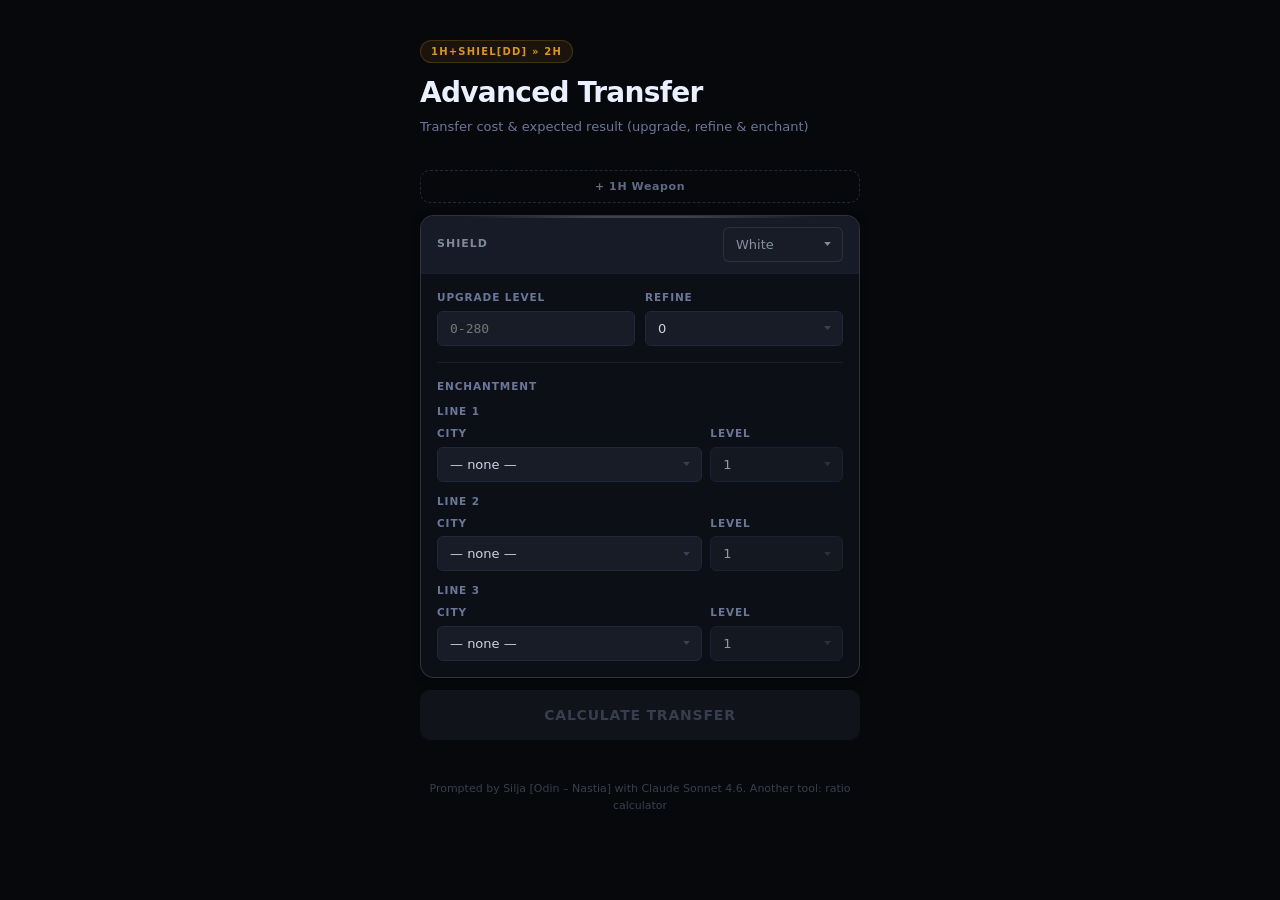
==== commit 205f65e9: "Update advanced-transfer.html" ====
--- a/advanced-transfer.html
+++ b/advanced-transfer.html
@@ -16,20 +16,38 @@
   --c-surface:       #0d0f16;
   --c-surface-2:     #121520;
   --c-surface-3:     #181c27;
+  --c-surface-tip:   #161928;
   --c-border:        #1a1e2e;
   --c-border-2:      #222740;
   --c-text:          #cdd3e3;
-  --c-muted:         #4d566e;
-  --c-dim:           #2a3044;
+  --c-muted:         #5e6a84;
+  --c-dim:           #3a4460;
   --c-accent:        #f5a623;
   --c-accent-dim:    rgba(245,166,35,.08);
   --c-accent-border: rgba(245,166,35,.2);
   --c-accent-text:   rgba(245,166,35,.88);
   --c-blue:          #5b9cf6;
   --c-green:         #3ecf8e;
-  --c-green-dim:     rgba(62,207,142,.07);
-  --c-green-border:  rgba(62,207,142,.22);
-  --c-green-text:    rgba(62,207,142,.85);
+  --c-cyan:          #22d3ee;
+  --c-cyan-dim:      rgba(34,211,238,.07);
+  --c-cyan-border:   rgba(34,211,238,.22);
+  --c-cyan-text:     rgba(34,211,238,.85);
+  --c-h1:            #eaf0ff;
+  --c-h2:            #e0e6f5;
+  --c-sub:           #6b7799;
+  --c-dim-2:         #4a5472;
+  --c-red:           #f2605a;
+  --c-red-dim:       rgba(242,96,90,.08);
+  --c-red-border:    rgba(242,96,90,.25);
+  --c-purple:        rgba(160,120,255,.85);
+  --c-purple-dim:    rgba(100,60,210,.13);
+  --c-purple-border: rgba(120,80,230,.28);
+  --c-purple-hover:        rgba(180,145,255,.95);
+  --c-purple-dim-hover:    rgba(100,60,210,.22);
+  --c-purple-border-hover: rgba(140,100,240,.45);
+  --c-dot-bg:        rgba(245,188,60,.18);
+  --c-dot-border:    rgba(245,188,60,.25);
+  --c-dot-active:    #e8a820;
   --r-sm: 6px;
   --r-md: 10px;
   --r-lg: 14px;
@@ -38,6 +56,8 @@
 }
 
 * { margin: 0; padding: 0; box-sizing: border-box; }
+
+.hidden { display: none; }
 
 body {
   background: var(--c-bg);
@@ -79,17 +99,17 @@
 }
 
 h1 {
-  font-size: 26px;
+  font-size: 28px;
   font-weight: 800;
-  color: #e0e6f5;
-  letter-spacing: -.6px;
+  color: var(--c-h1);
+  letter-spacing: -.7px;
   line-height: 1.15;
   margin-bottom: 8px;
 }
 
 .subtitle {
   font-size: 13px;
-  color: var(--c-muted);
+  color: var(--c-sub);
   line-height: 1.6;
 }
 
@@ -107,7 +127,6 @@
   border-radius: var(--r-lg);
   overflow: hidden;
   position: relative;
-  --q-color: rgba(255,255,255,.12);
   transition: border-color .35s ease;
   box-shadow: 0 2px 8px rgba(0,0,0,.35);
 }
@@ -123,10 +142,10 @@
 }
 
 .panel-title {
-  font-size: 10px;
+  font-size: 11px;
   font-weight: 700;
   color: var(--c-muted);
-  letter-spacing: 1.1px;
+  letter-spacing: 1px;
   text-transform: uppercase;
 }
 
@@ -146,10 +165,10 @@
 .field { display: flex; flex-direction: column; gap: 5px; }
 
 label {
-  font-size: 10px;
+  font-size: 10.5px;
   font-weight: 700;
-  color: var(--c-muted);
-  letter-spacing: 1px;
+  color: var(--c-sub);
+  letter-spacing: .9px;
   text-transform: uppercase;
 }
 
@@ -183,7 +202,6 @@
   box-shadow: 0 0 0 1px rgba(255,255,255,.04);
 }
 
-
 select option { background: var(--c-surface-2); }
 
 input[type="number"] {
@@ -204,10 +222,10 @@
 
 .slot-label,
 .slot-header {
-  font-size: 10px;
+  font-size: 10.5px;
   font-weight: 700;
-  color: var(--c-muted);
-  letter-spacing: 1px;
+  color: var(--c-sub);
+  letter-spacing: .9px;
   text-transform: uppercase;
 }
 
@@ -226,13 +244,13 @@
   justify-content: center;
   gap: 6px;
   width: 100%;
-  padding: 11px 16px;
-  background: var(--c-surface);
-  border: 1px solid var(--c-border-2);
+  padding: 9px 16px;
+  background: transparent;
+  border: 1px dashed var(--c-border-2);
   border-radius: var(--r-md);
   color: var(--c-muted);
   font-family: var(--font);
-  font-size: 12px;
+  font-size: 11px;
   font-weight: 600;
   letter-spacing: .6px;
   cursor: pointer;
@@ -248,19 +266,19 @@
 
 .btn-transfer {
   width: 100%;
-  padding: 14px;
+  padding: 16px;
   background: var(--c-accent);
   border: none;
   border-radius: var(--r-md);
-  color: rgba(0,0,0,.85);
+  color: rgba(0,0,0,.88);
   font-family: var(--font);
-  font-size: 13px;
+  font-size: 14px;
   font-weight: 800;
-  letter-spacing: .6px;
+  letter-spacing: .8px;
   text-transform: uppercase;
   cursor: pointer;
   transition: opacity .15s, transform .1s, box-shadow .15s;
-  box-shadow: 0 2px 12px rgba(245,166,35,.25);
+  box-shadow: 0 4px 20px rgba(245,166,35,.32);
 }
 
 .btn-transfer:hover {
@@ -297,10 +315,10 @@
 }
 
 .result-header-label {
-  font-size: 10px;
+  font-size: 11px;
   font-weight: 700;
   color: var(--c-muted);
-  letter-spacing: 1.1px;
+  letter-spacing: 1px;
   text-transform: uppercase;
   flex: 1;
 }
@@ -323,7 +341,7 @@
 }
 
 .stat-label {
-  font-size: 10px;
+  font-size: 11px;
   font-weight: 700;
   color: var(--c-muted);
   letter-spacing: 1px;
@@ -333,22 +351,17 @@
 
 .stat-value {
   font-family: var(--mono);
-  font-size: 30px;
+  font-size: 34px;
   font-weight: 700;
   color: var(--c-accent);
   line-height: 1.1;
 }
 
-.stat-value span {
-  font-size: 12px;
-  color: var(--c-dim);
-  font-weight: 400;
-  margin-left: 2px;
-}
+#out-upgrade { color: var(--c-green); }
 
 .stat-desc {
   font-size: 11px;
-  color: var(--c-dim);
+  color: var(--c-dim-2);
   margin-top: 3px;
 }
 
@@ -364,10 +377,10 @@
 }
 
 .enchant-section-title {
-  font-size: 10px;
+  font-size: 11px;
   font-weight: 700;
   color: var(--c-muted);
-  letter-spacing: 1.1px;
+  letter-spacing: 1px;
   text-transform: uppercase;
 }
 
@@ -387,12 +400,14 @@
   width: 6px;
   height: 6px;
   border-radius: 50%;
-  background: var(--c-dim);
-  transition: background .2s, transform .2s;
+  background: var(--c-dot-bg);
+  border: 1px solid var(--c-dot-border);
+  transition: background .2s, transform .2s, border-color .2s;
 }
 
 .slide-dot.active {
-  background: var(--c-accent);
+  background: var(--c-dot-active);
+  border-color: var(--c-dot-active);
   transform: scale(1.5);
 }
 
@@ -432,15 +447,16 @@
 }
 
 .slide-mode-title {
-  font-size: 13px;
-  font-weight: 700;
-  color: #e0e6f5;
+  font-size: 12px;
+  font-weight: 600;
+  color: var(--c-muted);
   margin-bottom: 4px;
+  letter-spacing: .3px;
 }
 
 .slide-mode-sub {
   font-size: 11px;
-  color: var(--c-muted);
+  color: var(--c-dim);
   line-height: 1.55;
   margin-bottom: 12px;
   padding-bottom: 12px;
@@ -484,7 +500,7 @@
 }
 
 .enchant-line-city {
-  font-size: 12px;
+  font-size: 13px;
   font-weight: 500;
   color: var(--c-text);
 }
@@ -513,6 +529,8 @@
   border-color: var(--c-border-2);
 }
 
+.enchant-line-main.has-tip { cursor: pointer; }
+
 .slot-tip {
   display: none;
   position: absolute;
@@ -521,7 +539,7 @@
   right: 0;
   font-size: 10px;
   color: var(--c-accent-text);
-  background: #161928;
+  background: var(--c-surface-tip);
   border: 1px solid var(--c-accent-border);
   border-radius: var(--r-sm);
   padding: 7px 10px;
@@ -552,10 +570,10 @@
 }
 
 .cost-title {
-  font-size: 10px;
+  font-size: 11px;
   font-weight: 700;
   color: var(--c-muted);
-  letter-spacing: 1.1px;
+  letter-spacing: 1px;
   text-transform: uppercase;
 }
 
@@ -563,10 +581,10 @@
   display: inline-flex;
   align-items: center;
   gap: 6px;
-  font-size: 10px;
-  font-weight: 700;
+  font-size: 11px;
+  font-weight: 600;
   color: var(--c-muted);
-  letter-spacing: .8px;
+  letter-spacing: .6px;
   text-transform: uppercase;
   cursor: pointer;
   user-select: none;
@@ -576,10 +594,39 @@
 .poring-label:hover { color: var(--c-text); }
 
 .poring-label input[type="checkbox"] {
-  accent-color: var(--c-accent);
-  width: 13px;
-  height: 13px;
+  appearance: none;
+  -webkit-appearance: none;
+  width: 28px;
+  height: 16px;
+  background: var(--c-surface-3);
+  border: 1px solid var(--c-border-2);
+  border-radius: 99px;
   cursor: pointer;
+  position: relative;
+  flex-shrink: 0;
+  transition: background .2s, border-color .2s;
+}
+
+.poring-label input[type="checkbox"]::before {
+  content: '';
+  position: absolute;
+  width: 10px;
+  height: 10px;
+  border-radius: 50%;
+  background: var(--c-muted);
+  top: 2px;
+  left: 2px;
+  transition: transform .2s, background .2s;
+}
+
+.poring-label input[type="checkbox"]:checked {
+  background: var(--c-accent-dim);
+  border-color: rgba(245,166,35,.45);
+}
+
+.poring-label input[type="checkbox"]:checked::before {
+  background: conic-gradient(#9878ff, #f5a623, #22d3ee, #9878ff);
+  transform: translateX(12px);
 }
 
 .col-labels {
@@ -591,9 +638,9 @@
 .col-spacer { flex: 1; }
 
 .col-label {
-  font-size: 9px;
+  font-size: 10px;
   font-weight: 700;
-  color: var(--c-dim);
+  color: var(--c-dim-2);
   letter-spacing: .8px;
   text-transform: uppercase;
   min-width: 72px;
@@ -619,14 +666,14 @@
 }
 
 .cost-row-label {
-  font-size: 12px;
+  font-size: 12.5px;
   color: var(--c-muted);
   flex: 1;
   font-weight: 500;
 }
 
 .cost-row.total .cost-row-label {
-  font-size: 11px;
+  font-size: 12px;
   font-weight: 700;
   color: var(--c-text);
   letter-spacing: .4px;
@@ -639,27 +686,34 @@
 
 .cost-value {
   font-family: var(--mono);
-  font-size: 12px;
+  font-size: 12.5px;
   font-weight: 600;
   color: var(--c-blue);
 }
 
 .cost-value.accent { color: var(--c-accent); }
 
-.cost-row.total .cost-value { font-size: 13px; }
+.cost-row.total .cost-value { font-size: 14px; }
 
 .dreamsand-note {
-  font-size: 10px;
-  color: var(--c-dim);
+  font-size: 11px;
+  color: var(--c-muted);
   margin-top: 14px;
   line-height: 1.6;
 }
 
+.combo-desc {
+  font-size: 11.5px;
+  color: var(--c-dim);
+  line-height: 1.6;
+  margin-bottom: 12px;
+}
+
 .awk-note {
-  font-size: 12px;
-  color: var(--c-green-text);
-  background: var(--c-green-dim);
-  border: 1px solid var(--c-green-border);
+  font-size: 12.5px;
+  color: var(--c-cyan-text);
+  background: var(--c-cyan-dim);
+  border: 1px solid var(--c-cyan-border);
   border-radius: var(--r-sm);
   padding: 10px 12px;
   line-height: 1.6;
@@ -667,22 +721,22 @@
 }
 
 .awk-hl {
-  color: var(--c-green);
+  color: var(--c-cyan);
   font-family: var(--mono);
   font-weight: 700;
 }
 
 .info-toggle {
   width: 100%;
-  padding: 10px 16px;
+  padding: 11px 16px;
   background: var(--c-surface-2);
   border: none;
   border-top: 1px solid var(--c-border);
   color: var(--c-muted);
   font-family: var(--font);
-  font-size: 10px;
+  font-size: 11px;
   font-weight: 700;
-  letter-spacing: 1px;
+  letter-spacing: .9px;
   text-transform: uppercase;
   cursor: pointer;
   display: flex;
@@ -713,16 +767,16 @@
 .info-collapse.open { display: flex; }
 
 .info-section-title {
-  font-size: 10px;
+  font-size: 11px;
   font-weight: 700;
   color: var(--c-accent-text);
-  letter-spacing: .9px;
+  letter-spacing: .8px;
   text-transform: uppercase;
   margin-bottom: 6px;
 }
 
 .info-section p {
-  font-size: 12px;
+  font-size: 12.5px;
   color: var(--c-muted);
   line-height: 1.65;
 }
@@ -755,7 +809,7 @@
 .credit a:hover { color: var(--c-blue); border-bottom-color: rgba(91,156,246,.3); }
 
 .btn-hint {
-  font-size: 11px;
+  font-size: 11.5px;
   color: var(--c-muted);
   text-align: center;
   opacity: 0;
@@ -772,9 +826,9 @@
 .refine-quality-warn {
   font-size: 11px;
   font-weight: 600;
-  color: #f2605a;
-  background: rgba(242,96,90,.08);
-  border: 1px solid rgba(242,96,90,.25);
+  color: var(--c-red);
+  background: var(--c-red-dim);
+  border: 1px solid var(--c-red-border);
   border-radius: var(--r-sm);
   padding: 7px 10px;
   margin-top: 8px;
@@ -794,7 +848,6 @@
 }
 
 .panel.q-gold {
-  --q-color: rgba(245,166,35,.4);
   border-color: rgba(245,166,35,.28);
 }
 .panel.q-gold::after {
@@ -804,7 +857,6 @@
 .panel.q-gold .panel-header { background: color-mix(in srgb, var(--c-surface-2) 93%, rgba(245,166,35,.6) 7%); }
 
 .panel.q-blue {
-  --q-color: rgba(91,156,246,.4);
   border-color: rgba(91,156,246,.28);
 }
 .panel.q-blue::after {
@@ -814,7 +866,6 @@
 .panel.q-blue .panel-header { background: color-mix(in srgb, var(--c-surface-2) 93%, rgba(91,156,246,.6) 7%); }
 
 .panel.q-white {
-  --q-color: rgba(180,195,215,.35);
   border-color: rgba(180,195,215,.2);
 }
 .panel.q-white::after {
@@ -843,13 +894,28 @@
   border-color: rgba(180,195,215,.12);
   background-image: url("data:image/svg+xml,%3Csvg xmlns='http://www.w3.org/2000/svg' width='10' height='6' viewBox='0 0 10 6'%3E%3Cpath fill='%237a8aa0' d='M5 6L0 0h10z'/%3E%3C/svg%3E");
 }
-
 .panel select:focus,
 .panel input[type="number"]:focus {
   border-color: var(--c-border-2);
-  box-shadow: 0 0 0 1px rgba(255,255,255,.04);
-
-
+  box-shadow: 0 0 0 2px rgba(255,255,255,.05);
+}
+
+.panel.q-gold select:focus,
+.panel.q-gold input[type="number"]:focus {
+  border-color: rgba(245,166,35,.45);
+  box-shadow: 0 0 0 2px rgba(245,166,35,.1);
+}
+
+.panel.q-blue select:focus,
+.panel.q-blue input[type="number"]:focus {
+  border-color: rgba(91,156,246,.45);
+  box-shadow: 0 0 0 2px rgba(91,156,246,.1);
+}
+
+.panel.q-white select:focus,
+.panel.q-white input[type="number"]:focus {
+  border-color: rgba(180,195,215,.4);
+  box-shadow: 0 0 0 2px rgba(180,195,215,.07);
 }
 
 .btn-dd {
@@ -857,9 +923,9 @@
   font-weight: 700;
   letter-spacing: .8px;
   text-transform: uppercase;
-  color: rgba(160,120,255,.85);
-  background: rgba(100,60,210,.13);
-  border: 1px solid rgba(120,80,230,.28);
+  color: var(--c-purple);
+  background: var(--c-purple-dim);
+  border: 1px solid var(--c-purple-border);
   border-radius: var(--r-sm);
   padding: 3px 8px;
   cursor: pointer;
@@ -867,9 +933,9 @@
   transition: color .15s, border-color .15s, background .15s;
 }
 .btn-dd:hover {
-  color: rgba(180,145,255,.95);
-  background: rgba(100,60,210,.22);
-  border-color: rgba(140,100,240,.45);
+  color: var(--c-purple-hover);
+  background: var(--c-purple-dim-hover);
+  border-color: var(--c-purple-border-hover);
 }
 .btn-dd.active {
   color: rgba(0,0,0,.85);
@@ -985,7 +1051,7 @@
 .egg-modal-heading {
   font-size: 20px;
   font-weight: 800;
-  color: #e0e6f5;
+  color: var(--c-h2);
   letter-spacing: -.4px;
   line-height: 1.2;
   margin-bottom: 6px;
@@ -1060,6 +1126,202 @@
 }
 
 .egg-modal-btn:hover { opacity: .88; }
+
+.combo-section-divider {
+  border: none;
+  border-top: 1px solid var(--c-border);
+  margin: 14px 0 0;
+}
+
+.combo-header-row {
+  display: flex;
+  align-items: center;
+  justify-content: space-between;
+  padding: 12px 0 10px;
+}
+
+.combo-title {
+  font-size: 11px;
+  font-weight: 700;
+  color: var(--c-muted);
+  letter-spacing: 1px;
+  text-transform: uppercase;
+}
+
+.combo-nav {
+  display: flex;
+  align-items: center;
+  gap: 6px;
+}
+
+.combo-dots {
+  display: flex;
+  gap: 4px;
+  align-items: center;
+}
+
+.combo-dot {
+  width: 5px;
+  height: 5px;
+  border-radius: 50%;
+  background: var(--c-dot-bg);
+  border: 1px solid var(--c-dot-border);
+  transition: background .2s, transform .2s, border-color .2s;
+}
+
+.combo-dot.active {
+  background: var(--c-dot-active);
+  border-color: var(--c-dot-active);
+  transform: scale(1.5);
+}
+
+.combo-arrow {
+  width: 22px;
+  height: 22px;
+  border-radius: var(--r-sm);
+  background: var(--c-surface-3);
+  border: 1px solid var(--c-border-2);
+  color: var(--c-muted);
+  font-size: 10px;
+  cursor: pointer;
+  display: flex;
+  align-items: center;
+  justify-content: center;
+  transition: background .15s, color .15s;
+}
+
+.combo-arrow:hover:not(:disabled) {
+  background: var(--c-border-2);
+  color: var(--c-text);
+}
+
+.combo-arrow:disabled { opacity: .2; cursor: not-allowed; }
+
+.combo-slider-wrap {
+  overflow: hidden;
+  margin: 0 -16px;
+}
+
+.combo-slider-track {
+  display: flex;
+  transition: transform .3s cubic-bezier(.4, 0, .2, 1);
+}
+
+.combo-slide {
+  min-width: 100%;
+  padding: 0 16px 2px;
+}
+
+.combo-tier-badge {
+  font-size: 9px;
+  font-weight: 700;
+  letter-spacing: 1.2px;
+  text-transform: uppercase;
+  color: var(--c-green);
+  background: rgba(62,207,142,.07);
+  border: 1px solid rgba(62,207,142,.2);
+  border-radius: 99px;
+  padding: 2px 9px;
+  display: inline-block;
+  margin-bottom: 8px;
+}
+
+.combo-card {
+  background: var(--c-surface-2);
+  border: 1px solid var(--c-border-2);
+  border-radius: var(--r-md);
+  padding: 11px 12px 10px;
+}
+
+.combo-item-block { margin-bottom: 2px; }
+
+.combo-item-row {
+  display: flex;
+  align-items: center;
+  gap: 7px;
+}
+
+.combo-item-qty {
+  font-family: var(--mono);
+  font-size: 15px;
+  font-weight: 800;
+  color: var(--c-accent);
+  min-width: 34px;
+}
+
+.combo-item-type {
+  font-size: 12.5px;
+  font-weight: 600;
+  color: var(--c-text);
+  flex: 1;
+}
+
+.combo-item-tier {
+  font-size: 10px;
+  font-weight: 700;
+  color: var(--c-cyan-text);
+  background: var(--c-cyan-dim);
+  border: 1px solid var(--c-cyan-border);
+  border-radius: 4px;
+  padding: 2px 6px;
+  flex-shrink: 0;
+}
+
+.combo-item-monsters {
+  font-size: 10px;
+  color: var(--c-dim-2);
+  line-height: 1.45;
+  margin-top: 3px;
+  margin-left: 41px;
+}
+
+.combo-show-more {
+  background: none;
+  border: none;
+  padding: 0;
+  font-size: 10px;
+  font-family: var(--font);
+  color: var(--c-blue);
+  cursor: pointer;
+  opacity: .8;
+  transition: opacity .15s;
+}
+.combo-show-more:hover { opacity: 1; }
+
+.combo-monsters-more { display: inline; }
+.combo-monsters-more.hidden { display: none; }
+
+.combo-plus {
+  font-size: 11px;
+  font-weight: 700;
+  color: var(--c-dim-2);
+  margin: 6px 0 6px 41px;
+}
+
+.combo-total-row {
+  display: flex;
+  align-items: center;
+  justify-content: space-between;
+  margin-top: 9px;
+  padding-top: 9px;
+  border-top: 1px solid var(--c-border);
+}
+
+.combo-total-label { font-size: 11px; color: var(--c-dim-2); }
+
+.combo-total-value {
+  font-family: var(--mono);
+  font-size: 12.5px;
+  font-weight: 700;
+  color: var(--c-green);
+}
+
+.combo-empty {
+  font-size: 12px;
+  color: var(--c-dim-2);
+  text-align: center;
+  padding: 14px 0;
+}
 </style>
 </head>
 <body>
@@ -1074,7 +1336,7 @@
 
   <button class="btn-toggle-1h" id="btn-toggle-1h">+ 1H Weapon</button>
 
-  <div id="section-1h" style="display:none">
+  <div id="section-1h" class="hidden">
     <div class="panel q-white" id="panel-1h">
       <div class="panel-header">
         <div class="panel-title">1H Weapon</div>
@@ -1143,9 +1405,8 @@
 
     <div class="result-header">
       <div class="result-header-label">Expected Result in 2H</div>
-      <button class="btn-dd" id="btn-dd" style="display:none"></button>
+      <button class="btn-dd hidden" id="btn-dd"></button>
     </div>
-
 
     <div class="result-stats">
       <div class="stat-block">
@@ -1157,7 +1418,7 @@
         <div class="stat-label">Refine</div>
         <div class="stat-value" id="out-refine">—</div>
         <div class="stat-desc" id="refine-desc">Expected level</div>
-        <div class="refine-quality-warn" id="refine-quality-warn" style="display:none">Quality mismatch, refine won't transfer</div>
+        <div class="refine-quality-warn hidden" id="refine-quality-warn">Quality mismatch, refine won't transfer</div>
       </div>
     </div>
 
@@ -1171,7 +1432,6 @@
           <button class="slide-arrow" id="arrow-prev" disabled>&#8592;</button>
           <button class="slide-arrow" id="arrow-next">&#8594;</button>
         </div>
-
       </div>
 
       <div class="enchant-result-wrap">
@@ -1185,21 +1445,21 @@
                 <div class="enchant-line-num">1</div>
                 <div class="enchant-line-bar">
                   <span class="enchant-line-city enchant-line-empty" id="s0-e1-city">—</span>
-                  <span class="enchant-line-lvl" id="s0-e1-lvl" style="display:none"></span>
+                  <span class="enchant-line-lvl hidden" id="s0-e1-lvl"></span>
                 </div>
               </div>
               <div class="enchant-line">
                 <div class="enchant-line-num">2</div>
                 <div class="enchant-line-bar">
                   <span class="enchant-line-city enchant-line-empty" id="s0-e2-city">—</span>
-                  <span class="enchant-line-lvl" id="s0-e2-lvl" style="display:none"></span>
+                  <span class="enchant-line-lvl hidden" id="s0-e2-lvl"></span>
                 </div>
               </div>
               <div class="enchant-line">
                 <div class="enchant-line-num">3</div>
                 <div class="enchant-line-bar">
                   <span class="enchant-line-city enchant-line-empty" id="s0-e3-city">—</span>
-                  <span class="enchant-line-lvl" id="s0-e3-lvl" style="display:none"></span>
+                  <span class="enchant-line-lvl hidden" id="s0-e3-lvl"></span>
                 </div>
               </div>
             </div>
@@ -1209,7 +1469,7 @@
       </div>
     </div>
 
-    <p class="awk-note" id="out-awk" style="display:none"></p>
+    <p class="awk-note hidden" id="out-awk"></p>
 
     <button class="info-toggle" id="info-toggle">
       How it works
@@ -1235,7 +1495,7 @@
       <div class="cost-header-row">
         <div class="cost-title">Transfer Cost</div>
         <label class="poring-label">
-          <input type="checkbox" id="chk-poring"> Poring Diamond
+          Poring Diamond <input type="checkbox" id="chk-poring">
         </label>
       </div>
       <div class="col-labels">
@@ -1265,6 +1525,46 @@
           <div class="cost-col"><div class="cost-value accent" id="out-dreamsand">—</div></div>
         </div>
       </div>
+
+      <hr class="combo-section-divider">
+
+      <div class="combo-header-row">
+        <div class="combo-title">Dreamsand Conversion</div>
+        <div class="combo-nav">
+          <div class="combo-dots" id="combo-dots">
+            <div class="combo-dot active"></div>
+            <div class="combo-dot"></div>
+            <div class="combo-dot"></div>
+            <div class="combo-dot"></div>
+          </div>
+          <button class="combo-arrow" id="combo-prev" disabled>&#8592;</button>
+          <button class="combo-arrow" id="combo-next">&#8594;</button>
+        </div>
+      </div>
+
+      <p class="combo-desc">Here are some equipment options you can convert to cover your total cost.</p>
+
+      <div class="combo-slider-wrap">
+        <div class="combo-slider-track" id="combo-track">
+          <div class="combo-slide" id="combo-slide-0">
+            <div class="combo-tier-badge">T1 Only</div>
+            <div class="combo-empty">Calculate transfer cost first</div>
+          </div>
+          <div class="combo-slide" id="combo-slide-1">
+            <div class="combo-tier-badge">T1 + T2</div>
+            <div class="combo-empty">Calculate transfer cost first</div>
+          </div>
+          <div class="combo-slide" id="combo-slide-2">
+            <div class="combo-tier-badge">Any EQ</div>
+            <div class="combo-empty">Calculate transfer cost first</div>
+          </div>
+          <div class="combo-slide" id="combo-slide-3">
+            <div class="combo-tier-badge">Any EQ</div>
+            <div class="combo-empty">Calculate transfer cost first</div>
+          </div>
+        </div>
+      </div>
+
       <p class="dreamsand-note">Tip: Disable VIP Kafra discount when using Dreamsand to ensure a 0 Diamond cost.</p>
     </div>
 
@@ -1306,16 +1606,541 @@
 </div>
 
 <script>
-const refineData={0:{white:{h1:0,h2:0},blue:{h1:0,h2:0},gold:{h1:0,h2:0}},1:{white:{h1:360,h2:540},blue:{h1:720,h2:1080},gold:{h1:1440,h2:2160,score:20}},2:{white:{h1:1080,h2:1620},blue:{h1:2160,h2:3240},gold:{h1:4320,h2:6480,score:25}},3:{white:{h1:3241,h2:4861},blue:{h1:6481,h2:9721},gold:{h1:12961,h2:19441,score:30}},4:{white:{h1:6121,h2:9181},blue:{h1:12241,h2:18361},gold:{h1:24481,h2:36721,score:40}},5:{white:{h1:13321,h2:19981},blue:{h1:26641,h2:39961},gold:{h1:53281,h2:79921,score:50}},6:{white:{h1:24841,h2:37261},blue:{h1:49681,h2:74521},gold:{h1:99361,h2:149041,score:60}},7:{white:{h1:50041,h2:75061},blue:{h1:100081,h2:150121},gold:{h1:200161,h2:300241,score:80}},8:{white:{h1:92341,h2:138511},blue:{h1:184681,h2:277021},gold:{h1:369361,h2:554041,score:120}},9:{white:{h1:171991,h2:257986},blue:{h1:343981,h2:515971},gold:{h1:687961,h2:1031941,score:180}},10:{white:{h1:307666,h2:461498},blue:{h1:615331,h2:922996},gold:{h1:1230661,h2:1845991,score:330}},11:{white:{h1:543578,h2:815367},blue:{h1:1087156,h2:1630733},gold:{h1:2174311,h2:3261466,score:580}},12:{white:{h1:929847,h2:1394770},blue:{h1:1859693,h2:2789539},gold:{h1:3719386,h2:5579078,score:1000}},13:{white:{h1:1574050,h2:2361075},blue:{h1:3148099,h2:4722149},gold:{h1:6296198,h2:9444297,score:1700}},14:{white:{h1:3163591,h2:4745386},blue:{h1:6327181,h2:9490771},gold:{h1:12654361,h2:18981541,score:3420}},15:{white:{h1:7045319,h2:10567978},blue:{h1:14090637,h2:21135955},gold:{h1:28181273,h2:42271909,score:7500}}};
-
-const enchantData={"Prontera":{0:{h1:0,h2:0},1:{h1:216,h2:324,score:2},2:{h1:648,h2:972,score:3},3:{h1:1297,h2:1945,score:4},4:{h1:2161,h2:3241,score:5},5:{h1:3889,h2:5833,score:6},6:{h1:6482,h2:9722,score:7},7:{h1:9938,h2:14906,score:8},8:{h1:14258,h2:21386,score:9},9:{h1:20738,h2:31106,score:10},10:{h1:29378,h2:44066,score:11},11:{h1:40178,h2:60266,score:12},12:{h1:53138,h2:79706,score:15},13:{h1:70418,h2:105626,score:20},14:{h1:92018,h2:138026,score:25},15:{h1:117940,h2:176910,score:34}},"Morroc":{0:{h1:0,h2:0},1:{h1:432,h2:648,score:3},2:{h1:1296,h2:1944,score:4},3:{h1:2593,h2:3889,score:5},4:{h1:4321,h2:6481,score:6},5:{h1:7777,h2:11665,score:7},6:{h1:12963,h2:19444,score:8},7:{h1:19875,h2:29812,score:9},8:{h1:28515,h2:42772,score:10},9:{h1:41475,h2:62212,score:11},10:{h1:58755,h2:88132,score:12},11:{h1:80355,h2:120532,score:15},12:{h1:106275,h2:159412,score:20},13:{h1:140835,h2:211252,score:25},14:{h1:184035,h2:276052,score:34},15:{h1:235880,h2:353819,score:50}},"Izlude Island":{0:{h1:0,h2:0},1:{h1:864,h2:1296,score:4},2:{h1:2592,h2:3888,score:5},3:{h1:5185,h2:7777,score:6},4:{h1:8641,h2:12961,score:7},5:{h1:15553,h2:23329,score:8},6:{h1:25925,h2:38887,score:9},7:{h1:39749,h2:59623,score:10},8:{h1:57029,h2:85543,score:11},9:{h1:82949,h2:124423,score:12},10:{h1:117509,h2:176263,score:15},11:{h1:160709,h2:241063,score:20},12:{h1:212549,h2:318823,score:25},13:{h1:281669,h2:422503,score:34},14:{h1:368069,h2:552103,score:50},15:{h1:471759,h2:707638,score:80}},"Alberta":{0:{h1:0,h2:0},1:{h1:864,h2:1296,score:4},2:{h1:2592,h2:3888,score:5},3:{h1:5185,h2:7777,score:6},4:{h1:8641,h2:12961,score:7},5:{h1:15553,h2:23329,score:8},6:{h1:25925,h2:38887,score:9},7:{h1:39749,h2:59623,score:10},8:{h1:57029,h2:85543,score:11},9:{h1:82949,h2:124423,score:12},10:{h1:117509,h2:176263,score:15},11:{h1:160709,h2:241063,score:20},12:{h1:212549,h2:318823,score:25},13:{h1:281669,h2:422503,score:34},14:{h1:368069,h2:552103,score:50},15:{h1:471759,h2:707638,score:80}},"Payon":{0:{h1:0,h2:0},1:{h1:1728,h2:2592,score:5},2:{h1:5184,h2:7776,score:6},3:{h1:10369,h2:15553,score:7},4:{h1:17281,h2:25921,score:8},5:{h1:31105,h2:46657,score:9},6:{h1:51849,h2:77773,score:10},7:{h1:79497,h2:119245,score:11},8:{h1:114057,h2:171085,score:12},9:{h1:165897,h2:248845,score:15},10:{h1:235017,h2:352525,score:20},11:{h1:321417,h2:482125,score:25},12:{h1:425097,h2:637645,score:34},13:{h1:563337,h2:845005,score:50},14:{h1:736137,h2:1104205,score:80},15:{h1:943518,h2:1415276,score:140}},"Geffen":{0:{h1:0,h2:0},1:{h1:3456,h2:5184,score:6},2:{h1:10368,h2:15552,score:7},3:{h1:20737,h2:31105,score:8},4:{h1:34561,h2:51841,score:9},5:{h1:62209,h2:93313,score:10},6:{h1:103697,h2:155546,score:11},7:{h1:158993,h2:238490,score:12},8:{h1:228113,h2:342170,score:15},9:{h1:331793,h2:497690,score:20},10:{h1:470033,h2:705050,score:25},11:{h1:642833,h2:964250,score:34},12:{h1:850193,h2:1275290,score:50},13:{h1:1126673,h2:1690010,score:80},14:{h1:1472273,h2:2208410,score:140},15:{h1:1887035,h2:2830552,score:250}},"Glast Heim":{0:{h1:0,h2:0},1:{h1:6912,h2:10368,score:7},2:{h1:20736,h2:31104,score:8},3:{h1:41473,h2:62209,score:9},4:{h1:69121,h2:103681,score:10},5:{h1:124417,h2:186625,score:11},6:{h1:207394,h2:311091,score:12},7:{h1:317986,h2:476979,score:15},8:{h1:456226,h2:684339,score:20},9:{h1:663586,h2:995379,score:25},10:{h1:940066,h2:1410099,score:34},11:{h1:1285666,h2:1928499,score:50},12:{h1:1700386,h2:2550579,score:80},13:{h1:2253346,h2:3380019,score:140},14:{h1:2944546,h2:4416819,score:250},15:{h1:3774069,h2:5661103,score:480}},"Comodo":{0:{h1:0,h2:0},1:{h1:10368,h2:15552,score:8},2:{h1:31104,h2:46656,score:9},3:{h1:62209,h2:93313,score:10},4:{h1:103681,h2:155521,score:11},5:{h1:186625,h2:279937,score:12},6:{h1:311091,h2:466636,score:15},7:{h1:476979,h2:715468,score:20},8:{h1:684339,h2:1026508,score:25},9:{h1:995379,h2:1493068,score:34},10:{h1:1410099,h2:2115148,score:50},11:{h1:1928499,h2:2892748,score:80},12:{h1:2550579,h2:3825868,score:140},13:{h1:3380019,h2:5070028,score:250},14:{h1:4416819,h2:6625228,score:480},15:{h1:5661103,h2:8491654,score:850}},"Umbala":{0:{h1:0,h2:0},1:{h1:15552,h2:23328,score:9},2:{h1:46656,h2:69984,score:10},3:{h1:93313,h2:139969,score:11},4:{h1:155521,h2:233281,score:12},5:{h1:279937,h2:419905,score:15},6:{h1:466636,h2:699953,score:20},7:{h1:715468,h2:1073201,score:25},8:{h1:1026508,h2:1539761,score:34},9:{h1:1493068,h2:2239601,score:50},10:{h1:2115148,h2:3172721,score:80},11:{h1:2892748,h2:4339121,score:140},12:{h1:3825868,h2:5738801,score:250},13:{h1:5070028,h2:7605041,score:480},14:{h1:6625228,h2:9937841,score:850},15:{h1:8491654,h2:12737481,score:1400}},"Juno":{0:{h1:0,h2:0},1:{h1:23328,h2:34992,score:10},2:{h1:69984,h2:104976,score:11},3:{h1:139969,h2:209954,score:12},4:{h1:233281,h2:349922,score:15},5:{h1:419905,h2:629858,score:20},6:{h1:699953,h2:1049930,score:25},7:{h1:1073201,h2:1609802,score:34},8:{h1:1539761,h2:2309642,score:50},9:{h1:2239601,h2:3359402,score:80},10:{h1:3172721,h2:4759082,score:140},11:{h1:4339121,h2:6508682,score:250},12:{h1:5738801,h2:8608202,score:480},13:{h1:7605041,h2:11407562,score:850},14:{h1:9937841,h2:14906762,score:1400},15:{h1:12737481,h2:19106222,score:2100}}};
-
-const upgradeData={0:{h1:0,h2:0},1:{h1:4,h2:6,score:5},2:{h1:8,h2:11,score:5},3:{h1:11,h2:17,score:5},4:{h1:15,h2:22,score:5},5:{h1:18,h2:27,score:5},6:{h1:22,h2:33,score:5},7:{h1:26,h2:38,score:5},8:{h1:29,h2:44,score:5},9:{h1:33,h2:49,score:5},10:{h1:36,h2:54,score:5},11:{h1:40,h2:60,score:5},12:{h1:44,h2:65,score:5},13:{h1:47,h2:71,score:5},14:{h1:51,h2:76,score:5},15:{h1:54,h2:81,score:5},16:{h1:58,h2:87,score:5},17:{h1:62,h2:92,score:5},18:{h1:65,h2:98,score:5},19:{h1:69,h2:103,score:5},20:{h1:72,h2:108,score:5},21:{h1:183,h2:275,score:10},22:{h1:294,h2:441,score:10},23:{h1:405,h2:607,score:10},24:{h1:516,h2:773,score:10},25:{h1:629,h2:944,score:10},26:{h1:743,h2:1114,score:10},27:{h1:857,h2:1285,score:10},28:{h1:970,h2:1455,score:10},29:{h1:1087,h2:1630,score:10},30:{h1:1204,h2:1805,score:10},31:{h1:1321,h2:1981,score:10},32:{h1:1437,h2:2156,score:10},33:{h1:1557,h2:2336,score:10},34:{h1:1677,h2:2516,score:10},35:{h1:1797,h2:2696,score:10},36:{h1:1917,h2:2876,score:10},37:{h1:2041,h2:3061,score:10},38:{h1:2164,h2:3246,score:10},39:{h1:2288,h2:3431,score:10},40:{h1:2411,h2:3616,score:10},41:{h1:2538,h2:3807,score:15},42:{h1:2665,h2:3998,score:15},43:{h1:2792,h2:4188,score:15},44:{h1:2919,h2:4379,score:15},45:{h1:3050,h2:4575,score:15},46:{h1:3181,h2:4771,score:15},47:{h1:3312,h2:4968,score:15},48:{h1:3443,h2:5164,score:15},49:{h1:3578,h2:5367,score:15},50:{h1:3713,h2:5569,score:15},51:{h1:3848,h2:5772,score:15},52:{h1:3983,h2:5974,score:15},53:{h1:4122,h2:6183,score:15},54:{h1:4262,h2:6392,score:15},55:{h1:4401,h2:6601,score:15},56:{h1:4540,h2:6810,score:15},57:{h1:4684,h2:7026,score:15},58:{h1:4828,h2:7242,score:15},59:{h1:4972,h2:7458,score:15},60:{h1:5116,h2:7674,score:15},61:{h1:5412,h2:8118,score:20},62:{h1:5708,h2:8562,score:20},63:{h1:6004,h2:9006,score:20},64:{h1:6300,h2:9450,score:20},65:{h1:6604,h2:9906,score:20},66:{h1:6908,h2:10362,score:20},67:{h1:7213,h2:10819,score:20},68:{h1:7517,h2:11275,score:20},69:{h1:7830,h2:11745,score:20},70:{h1:8143,h2:12214,score:20},71:{h1:8456,h2:12684,score:20},72:{h1:8769,h2:13153,score:20},73:{h1:9091,h2:13637,score:20},74:{h1:9414,h2:14120,score:20},75:{h1:9736,h2:14604,score:20},76:{h1:10059,h2:15088,score:20},77:{h1:10391,h2:15586,score:20},78:{h1:10723,h2:16084,score:20},79:{h1:11055,h2:16583,score:20},80:{h1:11388,h2:17081,score:20},81:{h1:11731,h2:17596,score:20},82:{h1:12073,h2:18110,score:20},83:{h1:12416,h2:18624,score:20},84:{h1:12759,h2:19139,score:20},85:{h1:13113,h2:19670,score:20},86:{h1:13467,h2:20201,score:20},87:{h1:13821,h2:20732,score:20},88:{h1:14176,h2:21263,score:20},89:{h1:14542,h2:21812,score:20},90:{h1:14908,h2:22361,score:20},91:{h1:15274,h2:22911,score:20},92:{h1:15640,h2:23460,score:20},93:{h1:16019,h2:24028,score:20},94:{h1:16398,h2:24597,score:20},95:{h1:16777,h2:25165,score:20},96:{h1:17156,h2:25733,score:20},97:{h1:17549,h2:26323,score:20},98:{h1:17941,h2:26912,score:20},99:{h1:18334,h2:27501,score:20},100:{h1:18727,h2:28090,score:20},101:{h1:19534,h2:29301,score:30},102:{h1:20342,h2:30512,score:30},103:{h1:21149,h2:31723,score:30},104:{h1:21957,h2:32935,score:30},105:{h1:22787,h2:34181,score:30},106:{h1:23618,h2:35427,score:30},107:{h1:24449,h2:36673,score:30},108:{h1:25280,h2:37919,score:30},109:{h1:26135,h2:39202,score:30},110:{h1:26991,h2:40486,score:30},111:{h1:27846,h2:41769,score:30},112:{h1:28701,h2:43052,score:30},113:{h1:29583,h2:44374,score:30},114:{h1:30465,h2:45697,score:30},115:{h1:31346,h2:47019,score:30},116:{h1:32228,h2:48342,score:30},117:{h1:33137,h2:49706,score:30},118:{h1:34047,h2:51070,score:30},119:{h1:34956,h2:52434,score:30},120:{h1:35866,h2:53799,score:30},121:{h1:36805,h2:55207,score:35},122:{h1:37744,h2:56616,score:35},123:{h1:38683,h2:58025,score:35},124:{h1:39622,h2:59433,score:35},125:{h1:40593,h2:60890,score:35},126:{h1:41564,h2:62346,score:35},127:{h1:42535,h2:63802,score:35},128:{h1:43506,h2:65258,score:35},129:{h1:44510,h2:66765,score:35},130:{h1:45515,h2:68272,score:35},131:{h1:46520,h2:69779,score:35},132:{h1:47524,h2:71286,score:35},133:{h1:48565,h2:72847,score:35},134:{h1:49606,h2:74409,score:35},135:{h1:50647,h2:75970,score:35},136:{h1:51688,h2:77532,score:35},137:{h1:52768,h2:79152,score:35},138:{h1:53848,h2:80772,score:35},139:{h1:54928,h2:82392,score:35},140:{h1:56008,h2:84012,score:35},141:{h1:58223,h2:87335,score:40},142:{h1:60439,h2:90658,score:40},143:{h1:62654,h2:93981,score:40},144:{h1:64870,h2:97304,score:40},145:{h1:67143,h2:100715,score:40},146:{h1:69417,h2:104125,score:40},147:{h1:71691,h2:107536,score:40},148:{h1:73964,h2:110946,score:40},149:{h1:76299,h2:114449,score:40},150:{h1:78635,h2:117952,score:40},151:{h1:80970,h2:121454,score:40},152:{h1:83305,h2:124957,score:40},153:{h1:85705,h2:128557,score:40},154:{h1:88105,h2:132157,score:40},155:{h1:90505,h2:135757,score:40},156:{h1:92905,h2:139357,score:40},157:{h1:95373,h2:143060,score:40},158:{h1:97842,h2:146763,score:40},159:{h1:100311,h2:150466,score:40},160:{h1:102779,h2:154168,score:40},161:{h1:105320,h2:157980,score:60},162:{h1:107861,h2:161792,score:60},163:{h1:110403,h2:165604,score:60},164:{h1:112944,h2:169415,score:60},165:{h1:115562,h2:173343,score:60},166:{h1:118180,h2:177270,score:60},167:{h1:120798,h2:181197,score:60},168:{h1:123417,h2:185125,score:60},169:{h1:126117,h2:189175,score:60},170:{h1:128817,h2:193225,score:60},171:{h1:131517,h2:197275,score:60},172:{h1:134217,h2:201325,score:60},173:{h1:137004,h2:205505,score:60},174:{h1:139791,h2:209686,score:60},175:{h1:142578,h2:213867,score:60},176:{h1:145365,h2:218047,score:60},177:{h1:148245,h2:222367,score:60},178:{h1:151125,h2:226687,score:60},179:{h1:154005,h2:231007,score:60},180:{h1:156885,h2:235327,score:60},181:{h1:168600,h2:252900,score:120},182:{h1:180315,h2:270473,score:120},183:{h1:192031,h2:288046,score:120},184:{h1:203746,h2:305619,score:120},185:{h1:215663,h2:323495,score:120},186:{h1:227580,h2:341370,score:120},187:{h1:239498,h2:359246,score:120},188:{h1:251415,h2:377122,score:120},189:{h1:263541,h2:395312,score:120},190:{h1:275668,h2:413501,score:120},191:{h1:287794,h2:431691,score:120},192:{h1:299920,h2:449880,score:120},193:{h1:312263,h2:468394,score:120},194:{h1:324606,h2:486909,score:120},195:{h1:336949,h2:505423,score:120},196:{h1:349292,h2:523937,score:120},197:{h1:361859,h2:542788,score:120},198:{h1:374426,h2:561639,score:120},199:{h1:386993,h2:580490,score:120},200:{h1:399561,h2:599341,score:120},201:{h1:412361,h2:618541,score:200},202:{h1:425161,h2:637741,score:200},203:{h1:437961,h2:656941,score:200},204:{h1:450761,h2:676141,score:200},205:{h1:463802,h2:695703,score:200},206:{h1:476844,h2:715265,score:200},207:{h1:489885,h2:734828,score:200},208:{h1:502927,h2:754390,score:200},209:{h1:516219,h2:774328,score:200},210:{h1:529511,h2:794267,score:200},211:{h1:542804,h2:814205,score:200},212:{h1:556096,h2:834144,score:200},213:{h1:569649,h2:854473,score:200},214:{h1:583202,h2:874803,score:200},215:{h1:596755,h2:895132,score:200},216:{h1:610308,h2:915461,score:200},217:{h1:624132,h2:936197,score:200},218:{h1:637956,h2:956933,score:200},219:{h1:651780,h2:977669,score:200},220:{h1:665604,h2:998405,score:200},221:{h1:679710,h2:1019565,score:300},222:{h1:693816,h2:1040724,score:300},223:{h1:707922,h2:1061883,score:300},224:{h1:722028,h2:1083042,score:300},225:{h1:736428,h2:1104642,score:300},226:{h1:750828,h2:1126242,score:300},227:{h1:765228,h2:1147842,score:300},228:{h1:779628,h2:1169442,score:300},229:{h1:794335,h2:1191502,score:300},230:{h1:809041,h2:1213561,score:300},231:{h1:823747,h2:1235621,score:300},232:{h1:838454,h2:1257680,score:300},233:{h1:853480,h2:1280220,score:300},234:{h1:868506,h2:1302759,score:300},235:{h1:883532,h2:1325298,score:300},236:{h1:898558,h2:1347837,score:300},237:{h1:913918,h2:1370877,score:300},238:{h1:929278,h2:1393917,score:300},239:{h1:944638,h2:1416957,score:300},240:{h1:959998,h2:1439997,score:300},241:{h1:987416,h2:1481124,score:450},242:{h1:1014985,h2:1522477,score:450},243:{h1:1042705,h2:1564058,score:450},244:{h1:1070579,h2:1605869,score:450},245:{h1:1098609,h2:1647914,score:450},246:{h1:1126796,h2:1690194,score:450},247:{h1:1155141,h2:1732712,score:450},248:{h1:1183647,h2:1775471,score:450},249:{h1:1212316,h2:1818474,score:450},250:{h1:1241149,h2:1861724,score:450},251:{h1:1270149,h2:1905223,score:450},252:{h1:1299316,h2:1948974,score:450},253:{h1:1328653,h2:1992980,score:450},254:{h1:1358163,h2:2037245,score:450},255:{h1:1387847,h2:2081771,score:450},256:{h1:1417707,h2:2126561,score:450},257:{h1:1447746,h2:2171619,score:450},258:{h1:1477965,h2:2216947,score:450},259:{h1:1508367,h2:2262550,score:450},260:{h1:1538768,h2:2308152,score:450},261:{h1:1569176,h2:2353764,score:600},262:{h1:1599580,h2:2399370,score:600},263:{h1:1629984,h2:2444976,score:600},264:{h1:1660388,h2:2490582,score:600},265:{h1:1690792,h2:2536188,score:600},266:{h1:1721196,h2:2581794,score:600},267:{h1:1751600,h2:2627400,score:600},268:{h1:1782004,h2:2673006,score:600},269:{h1:1812408,h2:2718612,score:600},270:{h1:1842812,h2:2764218,score:600},271:{h1:1873216,h2:2809824,score:600},272:{h1:1903620,h2:2855430,score:600},273:{h1:1934024,h2:2901036,score:600},274:{h1:1964428,h2:2946642,score:600},275:{h1:1994832,h2:2992248,score:600},276:{h1:2025236,h2:3037854,score:600},277:{h1:2055640,h2:3083460,score:600},278:{h1:2086044,h2:3129066,score:600},279:{h1:2116448,h2:3174672,score:600},280:{h1:2146852,h2:3220278,score:600}};
-
+const refineData = {
+  0: {white: {h1: 0, h2: 0}, blue: {h1: 0, h2: 0}, gold: {h1: 0, h2: 0}},
+  1: {white: {h1: 360, h2: 540}, blue: {h1: 720, h2: 1080}, gold: {h1: 1440, h2: 2160, score: 20}},
+  2: {white: {h1: 1080, h2: 1620}, blue: {h1: 2160, h2: 3240}, gold: {h1: 4320, h2: 6480, score: 25}},
+  3: {white: {h1: 3241, h2: 4861}, blue: {h1: 6481, h2: 9721}, gold: {h1: 12961, h2: 19441, score: 30}},
+  4: {white: {h1: 6121, h2: 9181}, blue: {h1: 12241, h2: 18361}, gold: {h1: 24481, h2: 36721, score: 40}},
+  5: {white: {h1: 13321, h2: 19981}, blue: {h1: 26641, h2: 39961}, gold: {h1: 53281, h2: 79921, score: 50}},
+  6: {white: {h1: 24841, h2: 37261}, blue: {h1: 49681, h2: 74521}, gold: {h1: 99361, h2: 149041, score: 60}},
+  7: {white: {h1: 50041, h2: 75061}, blue: {h1: 100081, h2: 150121}, gold: {h1: 200161, h2: 300241, score: 80}},
+  8: {white: {h1: 92341, h2: 138511}, blue: {h1: 184681, h2: 277021}, gold: {h1: 369361, h2: 554041, score: 120}},
+  9: {white: {h1: 171991, h2: 257986}, blue: {h1: 343981, h2: 515971}, gold: {h1: 687961, h2: 1031941, score: 180}},
+  10: {white: {h1: 307666, h2: 461498}, blue: {h1: 615331, h2: 922996}, gold: {h1: 1230661, h2: 1845991, score: 330}},
+  11: {white: {h1: 543578, h2: 815367}, blue: {h1: 1087156, h2: 1630733}, gold: {h1: 2174311, h2: 3261466, score: 580}},
+  12: {white: {h1: 929847, h2: 1394770}, blue: {h1: 1859693, h2: 2789539}, gold: {h1: 3719386, h2: 5579078, score: 1000}},
+  13: {white: {h1: 1574050, h2: 2361075}, blue: {h1: 3148099, h2: 4722149}, gold: {h1: 6296198, h2: 9444297, score: 1700}},
+  14: {white: {h1: 3163591, h2: 4745386}, blue: {h1: 6327181, h2: 9490771}, gold: {h1: 12654361, h2: 18981541, score: 3420}},
+  15: {white: {h1: 7045319, h2: 10567978}, blue: {h1: 14090637, h2: 21135955}, gold: {h1: 28181273, h2: 42271909, score: 7500}}
+};
+const enchantData = {
+  "Prontera": {
+    0: {h1: 0, h2: 0},
+    1: {h1: 216, h2: 324, score: 2},
+    2: {h1: 648, h2: 972, score: 3},
+    3: {h1: 1297, h2: 1945, score: 4},
+    4: {h1: 2161, h2: 3241, score: 5},
+    5: {h1: 3889, h2: 5833, score: 6},
+    6: {h1: 6482, h2: 9722, score: 7},
+    7: {h1: 9938, h2: 14906, score: 8},
+    8: {h1: 14258, h2: 21386, score: 9},
+    9: {h1: 20738, h2: 31106, score: 10},
+    10: {h1: 29378, h2: 44066, score: 11},
+    11: {h1: 40178, h2: 60266, score: 12},
+    12: {h1: 53138, h2: 79706, score: 15},
+    13: {h1: 70418, h2: 105626, score: 20},
+    14: {h1: 92018, h2: 138026, score: 25},
+    15: {h1: 117940, h2: 176910, score: 34}
+  },
+  "Morroc": {
+    0: {h1: 0, h2: 0},
+    1: {h1: 432, h2: 648, score: 3},
+    2: {h1: 1296, h2: 1944, score: 4},
+    3: {h1: 2593, h2: 3889, score: 5},
+    4: {h1: 4321, h2: 6481, score: 6},
+    5: {h1: 7777, h2: 11665, score: 7},
+    6: {h1: 12963, h2: 19444, score: 8},
+    7: {h1: 19875, h2: 29812, score: 9},
+    8: {h1: 28515, h2: 42772, score: 10},
+    9: {h1: 41475, h2: 62212, score: 11},
+    10: {h1: 58755, h2: 88132, score: 12},
+    11: {h1: 80355, h2: 120532, score: 15},
+    12: {h1: 106275, h2: 159412, score: 20},
+    13: {h1: 140835, h2: 211252, score: 25},
+    14: {h1: 184035, h2: 276052, score: 34},
+    15: {h1: 235880, h2: 353819, score: 50}
+  },
+  "Izlude Island": {
+    0: {h1: 0, h2: 0},
+    1: {h1: 864, h2: 1296, score: 4},
+    2: {h1: 2592, h2: 3888, score: 5},
+    3: {h1: 5185, h2: 7777, score: 6},
+    4: {h1: 8641, h2: 12961, score: 7},
+    5: {h1: 15553, h2: 23329, score: 8},
+    6: {h1: 25925, h2: 38887, score: 9},
+    7: {h1: 39749, h2: 59623, score: 10},
+    8: {h1: 57029, h2: 85543, score: 11},
+    9: {h1: 82949, h2: 124423, score: 12},
+    10: {h1: 117509, h2: 176263, score: 15},
+    11: {h1: 160709, h2: 241063, score: 20},
+    12: {h1: 212549, h2: 318823, score: 25},
+    13: {h1: 281669, h2: 422503, score: 34},
+    14: {h1: 368069, h2: 552103, score: 50},
+    15: {h1: 471759, h2: 707638, score: 80}
+  },
+  "Alberta": {
+    0: {h1: 0, h2: 0},
+    1: {h1: 864, h2: 1296, score: 4},
+    2: {h1: 2592, h2: 3888, score: 5},
+    3: {h1: 5185, h2: 7777, score: 6},
+    4: {h1: 8641, h2: 12961, score: 7},
+    5: {h1: 15553, h2: 23329, score: 8},
+    6: {h1: 25925, h2: 38887, score: 9},
+    7: {h1: 39749, h2: 59623, score: 10},
+    8: {h1: 57029, h2: 85543, score: 11},
+    9: {h1: 82949, h2: 124423, score: 12},
+    10: {h1: 117509, h2: 176263, score: 15},
+    11: {h1: 160709, h2: 241063, score: 20},
+    12: {h1: 212549, h2: 318823, score: 25},
+    13: {h1: 281669, h2: 422503, score: 34},
+    14: {h1: 368069, h2: 552103, score: 50},
+    15: {h1: 471759, h2: 707638, score: 80}
+  },
+  "Payon": {
+    0: {h1: 0, h2: 0},
+    1: {h1: 1728, h2: 2592, score: 5},
+    2: {h1: 5184, h2: 7776, score: 6},
+    3: {h1: 10369, h2: 15553, score: 7},
+    4: {h1: 17281, h2: 25921, score: 8},
+    5: {h1: 31105, h2: 46657, score: 9},
+    6: {h1: 51849, h2: 77773, score: 10},
+    7: {h1: 79497, h2: 119245, score: 11},
+    8: {h1: 114057, h2: 171085, score: 12},
+    9: {h1: 165897, h2: 248845, score: 15},
+    10: {h1: 235017, h2: 352525, score: 20},
+    11: {h1: 321417, h2: 482125, score: 25},
+    12: {h1: 425097, h2: 637645, score: 34},
+    13: {h1: 563337, h2: 845005, score: 50},
+    14: {h1: 736137, h2: 1104205, score: 80},
+    15: {h1: 943518, h2: 1415276, score: 140}
+  },
+  "Geffen": {
+    0: {h1: 0, h2: 0},
+    1: {h1: 3456, h2: 5184, score: 6},
+    2: {h1: 10368, h2: 15552, score: 7},
+    3: {h1: 20737, h2: 31105, score: 8},
+    4: {h1: 34561, h2: 51841, score: 9},
+    5: {h1: 62209, h2: 93313, score: 10},
+    6: {h1: 103697, h2: 155546, score: 11},
+    7: {h1: 158993, h2: 238490, score: 12},
+    8: {h1: 228113, h2: 342170, score: 15},
+    9: {h1: 331793, h2: 497690, score: 20},
+    10: {h1: 470033, h2: 705050, score: 25},
+    11: {h1: 642833, h2: 964250, score: 34},
+    12: {h1: 850193, h2: 1275290, score: 50},
+    13: {h1: 1126673, h2: 1690010, score: 80},
+    14: {h1: 1472273, h2: 2208410, score: 140},
+    15: {h1: 1887035, h2: 2830552, score: 250}
+  },
+  "Glast Heim": {
+    0: {h1: 0, h2: 0},
+    1: {h1: 6912, h2: 10368, score: 7},
+    2: {h1: 20736, h2: 31104, score: 8},
+    3: {h1: 41473, h2: 62209, score: 9},
+    4: {h1: 69121, h2: 103681, score: 10},
+    5: {h1: 124417, h2: 186625, score: 11},
+    6: {h1: 207394, h2: 311091, score: 12},
+    7: {h1: 317986, h2: 476979, score: 15},
+    8: {h1: 456226, h2: 684339, score: 20},
+    9: {h1: 663586, h2: 995379, score: 25},
+    10: {h1: 940066, h2: 1410099, score: 34},
+    11: {h1: 1285666, h2: 1928499, score: 50},
+    12: {h1: 1700386, h2: 2550579, score: 80},
+    13: {h1: 2253346, h2: 3380019, score: 140},
+    14: {h1: 2944546, h2: 4416819, score: 250},
+    15: {h1: 3774069, h2: 5661103, score: 480}
+  },
+  "Comodo": {
+    0: {h1: 0, h2: 0},
+    1: {h1: 10368, h2: 15552, score: 8},
+    2: {h1: 31104, h2: 46656, score: 9},
+    3: {h1: 62209, h2: 93313, score: 10},
+    4: {h1: 103681, h2: 155521, score: 11},
+    5: {h1: 186625, h2: 279937, score: 12},
+    6: {h1: 311091, h2: 466636, score: 15},
+    7: {h1: 476979, h2: 715468, score: 20},
+    8: {h1: 684339, h2: 1026508, score: 25},
+    9: {h1: 995379, h2: 1493068, score: 34},
+    10: {h1: 1410099, h2: 2115148, score: 50},
+    11: {h1: 1928499, h2: 2892748, score: 80},
+    12: {h1: 2550579, h2: 3825868, score: 140},
+    13: {h1: 3380019, h2: 5070028, score: 250},
+    14: {h1: 4416819, h2: 6625228, score: 480},
+    15: {h1: 5661103, h2: 8491654, score: 850}
+  },
+  "Umbala": {
+    0: {h1: 0, h2: 0},
+    1: {h1: 15552, h2: 23328, score: 9},
+    2: {h1: 46656, h2: 69984, score: 10},
+    3: {h1: 93313, h2: 139969, score: 11},
+    4: {h1: 155521, h2: 233281, score: 12},
+    5: {h1: 279937, h2: 419905, score: 15},
+    6: {h1: 466636, h2: 699953, score: 20},
+    7: {h1: 715468, h2: 1073201, score: 25},
+    8: {h1: 1026508, h2: 1539761, score: 34},
+    9: {h1: 1493068, h2: 2239601, score: 50},
+    10: {h1: 2115148, h2: 3172721, score: 80},
+    11: {h1: 2892748, h2: 4339121, score: 140},
+    12: {h1: 3825868, h2: 5738801, score: 250},
+    13: {h1: 5070028, h2: 7605041, score: 480},
+    14: {h1: 6625228, h2: 9937841, score: 850},
+    15: {h1: 8491654, h2: 12737481, score: 1400}
+  },
+  "Juno": {
+    0: {h1: 0, h2: 0},
+    1: {h1: 23328, h2: 34992, score: 10},
+    2: {h1: 69984, h2: 104976, score: 11},
+    3: {h1: 139969, h2: 209954, score: 12},
+    4: {h1: 233281, h2: 349922, score: 15},
+    5: {h1: 419905, h2: 629858, score: 20},
+    6: {h1: 699953, h2: 1049930, score: 25},
+    7: {h1: 1073201, h2: 1609802, score: 34},
+    8: {h1: 1539761, h2: 2309642, score: 50},
+    9: {h1: 2239601, h2: 3359402, score: 80},
+    10: {h1: 3172721, h2: 4759082, score: 140},
+    11: {h1: 4339121, h2: 6508682, score: 250},
+    12: {h1: 5738801, h2: 8608202, score: 480},
+    13: {h1: 7605041, h2: 11407562, score: 850},
+    14: {h1: 9937841, h2: 14906762, score: 1400},
+    15: {h1: 12737481, h2: 19106222, score: 2100}
+  },
+  "Rachel": {
+    0: {h1: 0, h2: 0},
+    1: {h1: 34992, h2: 52488, score: 11},
+    2: {h1: 104976, h2: 157464, score: 12},
+    3: {h1: 209952, h2: 314928, score: 15},
+    4: {h1: 349920, h2: 524880, score: 20},
+    5: {h1: 629856, h2: 944784, score: 25},
+    6: {h1: 1049760, h2: 1574640, score: 34},
+    7: {h1: 1609632, h2: 2414448, score: 50},
+    8: {h1: 2309472, h2: 3464208, score: 80},
+    9: {h1: 3359232, h2: 5038848, score: 140},
+    10: {h1: 4758912, h2: 7138368, score: 250},
+    11: {h1: 6508512, h2: 9762768, score: 480},
+    12: {h1: 8608032, h2: 12912048, score: 850},
+    13: {h1: 11407392, h2: 17111088, score: 1400},
+    14: {h1: 14906592, h2: 22359888, score: 2100},
+    15: {h1: 19105632, h2: 28658448, score: 3200}
+  }
+};
+const upgradeData = {
+  0: {h1: 0, h2: 0},
+  1: {h1: 4, h2: 6, score: 5},
+  2: {h1: 8, h2: 11, score: 5},
+  3: {h1: 11, h2: 17, score: 5},
+  4: {h1: 15, h2: 22, score: 5},
+  5: {h1: 18, h2: 27, score: 5},
+  6: {h1: 22, h2: 33, score: 5},
+  7: {h1: 26, h2: 38, score: 5},
+  8: {h1: 29, h2: 44, score: 5},
+  9: {h1: 33, h2: 49, score: 5},
+  10: {h1: 36, h2: 54, score: 5},
+  11: {h1: 40, h2: 60, score: 5},
+  12: {h1: 44, h2: 65, score: 5},
+  13: {h1: 47, h2: 71, score: 5},
+  14: {h1: 51, h2: 76, score: 5},
+  15: {h1: 54, h2: 81, score: 5},
+  16: {h1: 58, h2: 87, score: 5},
+  17: {h1: 62, h2: 92, score: 5},
+  18: {h1: 65, h2: 98, score: 5},
+  19: {h1: 69, h2: 103, score: 5},
+  20: {h1: 72, h2: 108, score: 5},
+  21: {h1: 183, h2: 275, score: 10},
+  22: {h1: 294, h2: 441, score: 10},
+  23: {h1: 405, h2: 607, score: 10},
+  24: {h1: 516, h2: 773, score: 10},
+  25: {h1: 629, h2: 944, score: 10},
+  26: {h1: 743, h2: 1114, score: 10},
+  27: {h1: 857, h2: 1285, score: 10},
+  28: {h1: 970, h2: 1455, score: 10},
+  29: {h1: 1087, h2: 1630, score: 10},
+  30: {h1: 1204, h2: 1805, score: 10},
+  31: {h1: 1321, h2: 1981, score: 10},
+  32: {h1: 1437, h2: 2156, score: 10},
+  33: {h1: 1557, h2: 2336, score: 10},
+  34: {h1: 1677, h2: 2516, score: 10},
+  35: {h1: 1797, h2: 2696, score: 10},
+  36: {h1: 1917, h2: 2876, score: 10},
+  37: {h1: 2041, h2: 3061, score: 10},
+  38: {h1: 2164, h2: 3246, score: 10},
+  39: {h1: 2288, h2: 3431, score: 10},
+  40: {h1: 2411, h2: 3616, score: 10},
+  41: {h1: 2538, h2: 3807, score: 15},
+  42: {h1: 2665, h2: 3998, score: 15},
+  43: {h1: 2792, h2: 4188, score: 15},
+  44: {h1: 2919, h2: 4379, score: 15},
+  45: {h1: 3050, h2: 4575, score: 15},
+  46: {h1: 3181, h2: 4771, score: 15},
+  47: {h1: 3312, h2: 4968, score: 15},
+  48: {h1: 3443, h2: 5164, score: 15},
+  49: {h1: 3578, h2: 5367, score: 15},
+  50: {h1: 3713, h2: 5569, score: 15},
+  51: {h1: 3848, h2: 5772, score: 15},
+  52: {h1: 3983, h2: 5974, score: 15},
+  53: {h1: 4122, h2: 6183, score: 15},
+  54: {h1: 4262, h2: 6392, score: 15},
+  55: {h1: 4401, h2: 6601, score: 15},
+  56: {h1: 4540, h2: 6810, score: 15},
+  57: {h1: 4684, h2: 7026, score: 15},
+  58: {h1: 4828, h2: 7242, score: 15},
+  59: {h1: 4972, h2: 7458, score: 15},
+  60: {h1: 5116, h2: 7674, score: 15},
+  61: {h1: 5412, h2: 8118, score: 20},
+  62: {h1: 5708, h2: 8562, score: 20},
+  63: {h1: 6004, h2: 9006, score: 20},
+  64: {h1: 6300, h2: 9450, score: 20},
+  65: {h1: 6604, h2: 9906, score: 20},
+  66: {h1: 6908, h2: 10362, score: 20},
+  67: {h1: 7213, h2: 10819, score: 20},
+  68: {h1: 7517, h2: 11275, score: 20},
+  69: {h1: 7830, h2: 11745, score: 20},
+  70: {h1: 8143, h2: 12214, score: 20},
+  71: {h1: 8456, h2: 12684, score: 20},
+  72: {h1: 8769, h2: 13153, score: 20},
+  73: {h1: 9091, h2: 13637, score: 20},
+  74: {h1: 9414, h2: 14120, score: 20},
+  75: {h1: 9736, h2: 14604, score: 20},
+  76: {h1: 10059, h2: 15088, score: 20},
+  77: {h1: 10391, h2: 15586, score: 20},
+  78: {h1: 10723, h2: 16084, score: 20},
+  79: {h1: 11055, h2: 16583, score: 20},
+  80: {h1: 11388, h2: 17081, score: 20},
+  81: {h1: 11731, h2: 17596, score: 20},
+  82: {h1: 12073, h2: 18110, score: 20},
+  83: {h1: 12416, h2: 18624, score: 20},
+  84: {h1: 12759, h2: 19139, score: 20},
+  85: {h1: 13113, h2: 19670, score: 20},
+  86: {h1: 13467, h2: 20201, score: 20},
+  87: {h1: 13821, h2: 20732, score: 20},
+  88: {h1: 14176, h2: 21263, score: 20},
+  89: {h1: 14542, h2: 21812, score: 20},
+  90: {h1: 14908, h2: 22361, score: 20},
+  91: {h1: 15274, h2: 22911, score: 20},
+  92: {h1: 15640, h2: 23460, score: 20},
+  93: {h1: 16019, h2: 24028, score: 20},
+  94: {h1: 16398, h2: 24597, score: 20},
+  95: {h1: 16777, h2: 25165, score: 20},
+  96: {h1: 17156, h2: 25733, score: 20},
+  97: {h1: 17549, h2: 26323, score: 20},
+  98: {h1: 17941, h2: 26912, score: 20},
+  99: {h1: 18334, h2: 27501, score: 20},
+  100: {h1: 18727, h2: 28090, score: 20},
+  101: {h1: 19534, h2: 29301, score: 30},
+  102: {h1: 20342, h2: 30512, score: 30},
+  103: {h1: 21149, h2: 31723, score: 30},
+  104: {h1: 21957, h2: 32935, score: 30},
+  105: {h1: 22787, h2: 34181, score: 30},
+  106: {h1: 23618, h2: 35427, score: 30},
+  107: {h1: 24449, h2: 36673, score: 30},
+  108: {h1: 25280, h2: 37919, score: 30},
+  109: {h1: 26135, h2: 39202, score: 30},
+  110: {h1: 26991, h2: 40486, score: 30},
+  111: {h1: 27846, h2: 41769, score: 30},
+  112: {h1: 28701, h2: 43052, score: 30},
+  113: {h1: 29583, h2: 44374, score: 30},
+  114: {h1: 30465, h2: 45697, score: 30},
+  115: {h1: 31346, h2: 47019, score: 30},
+  116: {h1: 32228, h2: 48342, score: 30},
+  117: {h1: 33137, h2: 49706, score: 30},
+  118: {h1: 34047, h2: 51070, score: 30},
+  119: {h1: 34956, h2: 52434, score: 30},
+  120: {h1: 35866, h2: 53799, score: 30},
+  121: {h1: 36805, h2: 55207, score: 35},
+  122: {h1: 37744, h2: 56616, score: 35},
+  123: {h1: 38683, h2: 58025, score: 35},
+  124: {h1: 39622, h2: 59433, score: 35},
+  125: {h1: 40593, h2: 60890, score: 35},
+  126: {h1: 41564, h2: 62346, score: 35},
+  127: {h1: 42535, h2: 63802, score: 35},
+  128: {h1: 43506, h2: 65258, score: 35},
+  129: {h1: 44510, h2: 66765, score: 35},
+  130: {h1: 45515, h2: 68272, score: 35},
+  131: {h1: 46520, h2: 69779, score: 35},
+  132: {h1: 47524, h2: 71286, score: 35},
+  133: {h1: 48565, h2: 72847, score: 35},
+  134: {h1: 49606, h2: 74409, score: 35},
+  135: {h1: 50647, h2: 75970, score: 35},
+  136: {h1: 51688, h2: 77532, score: 35},
+  137: {h1: 52768, h2: 79152, score: 35},
+  138: {h1: 53848, h2: 80772, score: 35},
+  139: {h1: 54928, h2: 82392, score: 35},
+  140: {h1: 56008, h2: 84012, score: 35},
+  141: {h1: 58223, h2: 87335, score: 40},
+  142: {h1: 60439, h2: 90658, score: 40},
+  143: {h1: 62654, h2: 93981, score: 40},
+  144: {h1: 64870, h2: 97304, score: 40},
+  145: {h1: 67143, h2: 100715, score: 40},
+  146: {h1: 69417, h2: 104125, score: 40},
+  147: {h1: 71691, h2: 107536, score: 40},
+  148: {h1: 73964, h2: 110946, score: 40},
+  149: {h1: 76299, h2: 114449, score: 40},
+  150: {h1: 78635, h2: 117952, score: 40},
+  151: {h1: 80970, h2: 121454, score: 40},
+  152: {h1: 83305, h2: 124957, score: 40},
+  153: {h1: 85705, h2: 128557, score: 40},
+  154: {h1: 88105, h2: 132157, score: 40},
+  155: {h1: 90505, h2: 135757, score: 40},
+  156: {h1: 92905, h2: 139357, score: 40},
+  157: {h1: 95373, h2: 143060, score: 40},
+  158: {h1: 97842, h2: 146763, score: 40},
+  159: {h1: 100311, h2: 150466, score: 40},
+  160: {h1: 102779, h2: 154168, score: 40},
+  161: {h1: 105320, h2: 157980, score: 60},
+  162: {h1: 107861, h2: 161792, score: 60},
+  163: {h1: 110403, h2: 165604, score: 60},
+  164: {h1: 112944, h2: 169415, score: 60},
+  165: {h1: 115562, h2: 173343, score: 60},
+  166: {h1: 118180, h2: 177270, score: 60},
+  167: {h1: 120798, h2: 181197, score: 60},
+  168: {h1: 123417, h2: 185125, score: 60},
+  169: {h1: 126117, h2: 189175, score: 60},
+  170: {h1: 128817, h2: 193225, score: 60},
+  171: {h1: 131517, h2: 197275, score: 60},
+  172: {h1: 134217, h2: 201325, score: 60},
+  173: {h1: 137004, h2: 205505, score: 60},
+  174: {h1: 139791, h2: 209686, score: 60},
+  175: {h1: 142578, h2: 213867, score: 60},
+  176: {h1: 145365, h2: 218047, score: 60},
+  177: {h1: 148245, h2: 222367, score: 60},
+  178: {h1: 151125, h2: 226687, score: 60},
+  179: {h1: 154005, h2: 231007, score: 60},
+  180: {h1: 156885, h2: 235327, score: 60},
+  181: {h1: 168600, h2: 252900, score: 120},
+  182: {h1: 180315, h2: 270473, score: 120},
+  183: {h1: 192031, h2: 288046, score: 120},
+  184: {h1: 203746, h2: 305619, score: 120},
+  185: {h1: 215663, h2: 323495, score: 120},
+  186: {h1: 227580, h2: 341370, score: 120},
+  187: {h1: 239498, h2: 359246, score: 120},
+  188: {h1: 251415, h2: 377122, score: 120},
+  189: {h1: 263541, h2: 395312, score: 120},
+  190: {h1: 275668, h2: 413501, score: 120},
+  191: {h1: 287794, h2: 431691, score: 120},
+  192: {h1: 299920, h2: 449880, score: 120},
+  193: {h1: 312263, h2: 468394, score: 120},
+  194: {h1: 324606, h2: 486909, score: 120},
+  195: {h1: 336949, h2: 505423, score: 120},
+  196: {h1: 349292, h2: 523937, score: 120},
+  197: {h1: 361859, h2: 542788, score: 120},
+  198: {h1: 374426, h2: 561639, score: 120},
+  199: {h1: 386993, h2: 580490, score: 120},
+  200: {h1: 399561, h2: 599341, score: 120},
+  201: {h1: 412361, h2: 618541, score: 200},
+  202: {h1: 425161, h2: 637741, score: 200},
+  203: {h1: 437961, h2: 656941, score: 200},
+  204: {h1: 450761, h2: 676141, score: 200},
+  205: {h1: 463802, h2: 695703, score: 200},
+  206: {h1: 476844, h2: 715265, score: 200},
+  207: {h1: 489885, h2: 734828, score: 200},
+  208: {h1: 502927, h2: 754390, score: 200},
+  209: {h1: 516219, h2: 774328, score: 200},
+  210: {h1: 529511, h2: 794267, score: 200},
+  211: {h1: 542804, h2: 814205, score: 200},
+  212: {h1: 556096, h2: 834144, score: 200},
+  213: {h1: 569649, h2: 854473, score: 200},
+  214: {h1: 583202, h2: 874803, score: 200},
+  215: {h1: 596755, h2: 895132, score: 200},
+  216: {h1: 610308, h2: 915461, score: 200},
+  217: {h1: 624132, h2: 936197, score: 200},
+  218: {h1: 637956, h2: 956933, score: 200},
+  219: {h1: 651780, h2: 977669, score: 200},
+  220: {h1: 665604, h2: 998405, score: 200},
+  221: {h1: 679710, h2: 1019565, score: 300},
+  222: {h1: 693816, h2: 1040724, score: 300},
+  223: {h1: 707922, h2: 1061883, score: 300},
+  224: {h1: 722028, h2: 1083042, score: 300},
+  225: {h1: 736428, h2: 1104642, score: 300},
+  226: {h1: 750828, h2: 1126242, score: 300},
+  227: {h1: 765228, h2: 1147842, score: 300},
+  228: {h1: 779628, h2: 1169442, score: 300},
+  229: {h1: 794335, h2: 1191502, score: 300},
+  230: {h1: 809041, h2: 1213561, score: 300},
+  231: {h1: 823747, h2: 1235621, score: 300},
+  232: {h1: 838454, h2: 1257680, score: 300},
+  233: {h1: 853480, h2: 1280220, score: 300},
+  234: {h1: 868506, h2: 1302759, score: 300},
+  235: {h1: 883532, h2: 1325298, score: 300},
+  236: {h1: 898558, h2: 1347837, score: 300},
+  237: {h1: 913918, h2: 1370877, score: 300},
+  238: {h1: 929278, h2: 1393917, score: 300},
+  239: {h1: 944638, h2: 1416957, score: 300},
+  240: {h1: 959998, h2: 1439997, score: 300},
+  241: {h1: 987416, h2: 1481124, score: 450},
+  242: {h1: 1014985, h2: 1522477, score: 450},
+  243: {h1: 1042705, h2: 1564058, score: 450},
+  244: {h1: 1070579, h2: 1605869, score: 450},
+  245: {h1: 1098609, h2: 1647914, score: 450},
+  246: {h1: 1126796, h2: 1690194, score: 450},
+  247: {h1: 1155141, h2: 1732712, score: 450},
+  248: {h1: 1183647, h2: 1775471, score: 450},
+  249: {h1: 1212316, h2: 1818474, score: 450},
+  250: {h1: 1241149, h2: 1861724, score: 450},
+  251: {h1: 1270149, h2: 1905223, score: 450},
+  252: {h1: 1299316, h2: 1948974, score: 450},
+  253: {h1: 1328653, h2: 1992980, score: 450},
+  254: {h1: 1358163, h2: 2037245, score: 450},
+  255: {h1: 1387847, h2: 2081771, score: 450},
+  256: {h1: 1417707, h2: 2126561, score: 450},
+  257: {h1: 1447746, h2: 2171619, score: 450},
+  258: {h1: 1477965, h2: 2216947, score: 450},
+  259: {h1: 1508367, h2: 2262550, score: 450},
+  260: {h1: 1538768, h2: 2308152, score: 450},
+  261: {h1: 1569176, h2: 2353764, score: 600},
+  262: {h1: 1599580, h2: 2399370, score: 600},
+  263: {h1: 1629984, h2: 2444976, score: 600},
+  264: {h1: 1660388, h2: 2490582, score: 600},
+  265: {h1: 1690792, h2: 2536188, score: 600},
+  266: {h1: 1721196, h2: 2581794, score: 600},
+  267: {h1: 1751600, h2: 2627400, score: 600},
+  268: {h1: 1782004, h2: 2673006, score: 600},
+  269: {h1: 1812408, h2: 2718612, score: 600},
+  270: {h1: 1842812, h2: 2764218, score: 600},
+  271: {h1: 1873216, h2: 2809824, score: 600},
+  272: {h1: 1903620, h2: 2855430, score: 600},
+  273: {h1: 1934024, h2: 2901036, score: 600},
+  274: {h1: 1964428, h2: 2946642, score: 600},
+  275: {h1: 1994832, h2: 2992248, score: 600},
+  276: {h1: 2025236, h2: 3037854, score: 600},
+  277: {h1: 2055640, h2: 3083460, score: 600},
+  278: {h1: 2086044, h2: 3129066, score: 600},
+  279: {h1: 2116448, h2: 3174672, score: 600},
+  280: {h1: 2146852, h2: 3220278, score: 600}
+};
+const dreamSand = {
+  T1: {
+    monsters: ["Mistress", "Phreeoni", "Kraken", "Eddga", "Eclipse", "Dragon Fly", "Ghostring", "Mastering"],
+    "1H": 108000, "2H": 162000, "Dagger": 81000, "Shield": 54000
+  },
+  T2: {
+    monsters: ["Maya", "Orc Hero", "Pharaoh", "Orc Lord", "King Dramoh", "Toad", "Angeling", "Deviling", "All MVP MINI from Juno - Latest Map"],
+    "1H": 203000, "2H": 237000, "Dagger": 235000, "Shield": 157000
+  },
+  T3: {
+    monsters: ["Doppelganger", "Amon Ra", "Vagabond Wolf", "Dark Priest"],
+    "1H": 267000, "2H": 401000, "Dagger": 237000, "Shield": 203000
+  },
+  T4: {
+    monsters: ["Morroc", "Time Holder", "Chimera", "Mysteltainn"],
+    "1H": 401000, "2H": 711000, "Dagger": 355000, "Shield": 237000
+  },
+  T5: {
+    monsters: ["Lost Dragon", "Tao Gunka", "Ogretooth", "Necromancer"],
+    "1H": 535000, "2H": 803000, "Dagger": 401000, "Shield": 267000
+  },
+  T6: {
+    monsters: ["Lord of the Dead", "Fallen Bishop", "Naght Sieger", "Coelacanth"],
+    "1H": 592000, "2H": 889000, "Dagger": 444000, "Shield": 296000
+  }
+};
 
 const cities      = Object.keys(enchantData);
 const slotNums    = [1, 2, 3];
 const maxUpgrade  = 280;
+
+const DEFAULT_SHIELD_F  = 0.5;
+const DEFAULT_WEAP_F    = 1.0;
+const CLS_ENCHANT_EMPTY = 'enchant-line-city enchant-line-empty';
 
 const weaponAwk = [
   {tier:'T1',  score:250,   need:2},
@@ -1330,6 +2155,8 @@
   {tier:'T10', score:14000, need:6},
 ];
 
+const refineColorMap = { gold: 'var(--c-accent)', blue: 'var(--c-blue)', white: 'rgba(180,195,215,.75)' };
+
 const cityLabelMap = {
   'Izlude Island': 'Izlude/Alberta',
   'Alberta':       'Izlude/Alberta',
@@ -1339,6 +2166,7 @@
 const cityLabelToKey = Object.fromEntries(Object.entries(cityLabelMap).map(([k, v]) => [v, k]));
 
 let live           = false;
+let show1H         = false;
 let ddMode         = false;
 let currentSlide   = 0;
 let totalSlides    = 2;
@@ -1395,7 +2223,7 @@
   return '—';
 }
 
-function lookupCombined1H(s, s1H, shieldF = 0.5, weapF = 1) {
+function lookupCombined1H(s, s1H, shieldF = DEFAULT_SHIELD_F, weapF = DEFAULT_WEAP_F) {
   if (!s && !s1H) return '—';
   const shieldIdx  = s   ? cities.indexOf(s.city)   : Infinity;
   const weapIdx    = s1H ? cities.indexOf(s1H.city) : Infinity;
@@ -1418,7 +2246,7 @@
   return enchantData[key]?.[+p.lvl]?.score ?? 0;
 }
 
-function getSameSource(slots, slots1H, has1H, shieldF = 0.5, weapF = 1) {
+function getSameSource(slots, slots1H, has1H, shieldF = DEFAULT_SHIELD_F, weapF = DEFAULT_WEAP_F) {
   const comparisons = slotNums.map(i => {
     const s   = slots[i - 1];
     const w   = has1H ? slots1H[i - 1] : null;
@@ -1437,17 +2265,17 @@
   if (!cityEl || !lvlEl) return;
   const parsed = parseEnchantResult(rawStr);
   if (!parsed) {
-    cityEl.textContent  = '—';
-    cityEl.className    = 'enchant-line-city enchant-line-empty';
-    cityEl.style.color  = '';
-    lvlEl.style.display = 'none';
+    cityEl.textContent = '—';
+    cityEl.className   = CLS_ENCHANT_EMPTY;
+    cityEl.style.color = '';
+    lvlEl.classList.add('hidden');
     return;
   }
-  cityEl.textContent  = parsed.city;
-  cityEl.className    = 'enchant-line-city';
-  cityEl.style.color  = '';
-  lvlEl.textContent   = 'Lv.' + parsed.lvl;
-  lvlEl.style.display = '';
+  cityEl.textContent = parsed.city;
+  cityEl.className   = 'enchant-line-city';
+  cityEl.style.color = '';
+  lvlEl.textContent  = 'Lv.' + parsed.lvl;
+  lvlEl.classList.remove('hidden');
 }
 
 function setEnchantLineTip(tipId, message) {
@@ -1457,14 +2285,14 @@
   if (!message) {
     tipEl.textContent = '';
     tipEl.classList.remove('visible');
-    if (main) { main.classList.remove('tip-open'); main.style.cursor = ''; }
+    if (main) main.classList.remove('tip-open', 'has-tip');
     return;
   }
   tipEl.textContent = message;
   tipEl.classList.add('visible');
   if (main && !main.dataset.tapBound) {
     main.dataset.tapBound = '1';
-    main.style.cursor = 'pointer';
+    main.classList.add('has-tip');
     main.addEventListener('click', () => main.classList.toggle('tip-open'));
   }
 }
@@ -1475,7 +2303,7 @@
       <div class="enchant-line-num">${j}</div>
       <div class="enchant-line-bar">
         <span class="enchant-line-city enchant-line-empty" id="${idPrefix}e${j}-city">—</span>
-        <span class="enchant-line-lvl" id="${idPrefix}e${j}-lvl" style="display:none"></span>
+        <span class="enchant-line-lvl hidden" id="${idPrefix}e${j}-lvl"></span>
       </div>
     </div>`).join('')}
   </div>`;
@@ -1530,16 +2358,23 @@
   panel.classList.add('q-' + quality);
 }
 
+function setRefineState(visible, quality) {
+  el('out-refine').classList.toggle('hidden', !visible);
+  el('refine-desc').classList.toggle('hidden', !visible);
+  el('refine-quality-warn').classList.toggle('hidden', visible);
+  if (visible) el('out-refine').style.color = refineColorMap[quality] ?? 'var(--c-accent)';
+}
+
 function renderAwkNote(n) {
   const awkEl = el('out-awk');
-  if (!awkActive) { awkEl.style.display = 'none'; return; }
+  if (!awkActive) { awkEl.classList.add('hidden'); return; }
   const slideId   = el('slider-track').querySelectorAll('.enchant-slide')[n]?.id;
   const enchScore = slideAwkMap[slideId] ?? 0;
   const total     = awkBase + enchScore;
   const awk       = lookupWeaponAwk(total);
-  if (!awk) { awkEl.style.display = 'none'; return; }
-  awkEl.innerHTML     = `Result in 2H has <span class="awk-hl">${total} score</span>, that's mean ready for <span class="awk-hl">${awk.tier} Weapon Awakening</span>, need <span class="awk-hl">${awk.need - 1}x more</span> with same progress to activate.`;
-  awkEl.style.display = '';
+  if (!awk) { awkEl.classList.add('hidden'); return; }
+  awkEl.innerHTML = `Result in 2H has <span class="awk-hl">${total} score</span>, that's mean ready for <span class="awk-hl">${awk.tier} Weapon Awakening</span>, need <span class="awk-hl">${awk.need - 1}x more</span> with same progress to activate.`;
+  awkEl.classList.remove('hidden');
 }
 
 function goSlide(n) {
@@ -1551,14 +2386,14 @@
   renderAwkNote(n);
 }
 
-function renderSlide1H(slots, slots1H, shieldF = 0.5, weapF = 1) {
+function renderSlide1H(slots, slots1H, shieldF = DEFAULT_SHIELD_F, weapF = DEFAULT_WEAP_F) {
   el('slide-1h')?.remove();
   el('dot-1h')?.remove();
   if (!slots1H) return;
   el('slide-dots-container').prepend(createDot('dot-1h'));
   const div = createSlide('slide-1h');
   div.innerHTML = `
-    <div class="slide-mode-title">2H Enchantment</div>
+    <div class="slide-mode-title">Expected 2H Enchantment</div>
     <div class="slide-mode-sub">Become lowest city between 1H and Shield per slot</div>
     ${buildEnchantLinesHTML('s1h-')}`;
   el('slider-track').prepend(div);
@@ -1568,7 +2403,7 @@
   );
 }
 
-function renderSlideEquiv(shieldF = 0.5, weapF = 1) {
+function renderSlideEquiv(shieldF = DEFAULT_SHIELD_F, weapF = DEFAULT_WEAP_F) {
   el('slide-1')?.remove();
   el('dot-1')?.remove();
   dot0El.after(createDot('dot-1'));
@@ -1582,7 +2417,7 @@
         <div class="enchant-line-main">
           <div class="enchant-line-bar">
             <span class="enchant-line-city enchant-line-empty" id="s1-e${j}-city">—</span>
-            <span class="enchant-line-lvl" id="s1-e${j}-lvl" style="display:none"></span>
+            <span class="enchant-line-lvl hidden" id="s1-e${j}-lvl"></span>
           </div>
           <div class="slot-tip" id="s1-e${j}-tip"></div>
         </div>
@@ -1591,7 +2426,7 @@
   slide0El.insertAdjacentElement('afterend', div);
 }
 
-function renderDynamicSlides(defs, sameSource, slots1H, shieldF = 0.5, weapF = 1) {
+function renderDynamicSlides(defs, sameSource, slots1H, shieldF = DEFAULT_SHIELD_F, weapF = DEFAULT_WEAP_F) {
   document.querySelectorAll('.dynamic-slide').forEach(s => s.remove());
   document.querySelectorAll('.dynamic-dot').forEach(d => d.remove());
   totalSlides = (slide0El.isConnected ? 1 : 0)
@@ -1631,19 +2466,17 @@
 function setBlindMode() {
   el('slider-track').prepend(slide0El);
   el('slide-dots-container').prepend(dot0El);
-  el('out-refine').style.display          = '';
-  el('refine-desc').style.display         = '';
-  el('refine-quality-warn').style.display = 'none';
+  setRefineState(true, el('sel-quality').value);
   ['out-upgrade','out-refine','out-upgrade-cost','out-upgrade-dreamsand',
    'out-refine-cost','out-refine-dreamsand','out-enchant-cost','out-enchant-dreamsand',
    'out-normal','out-dreamsand'].forEach(id => { el(id).textContent = '888'; });
   slotNums.forEach(i => {
     const cityEl = el(`s0-e${i}-city`);
     const lvlEl  = el(`s0-e${i}-lvl`);
-    if (cityEl) { cityEl.textContent = 'Input 1H first'; cityEl.className = 'enchant-line-city'; cityEl.style.color = '#f2605a'; }
-    if (lvlEl)  lvlEl.style.display = 'none';
+    if (cityEl) { cityEl.textContent = 'Input 1H first'; cityEl.className = 'enchant-line-city'; cityEl.style.color = 'var(--c-red)'; }
+    if (lvlEl)  lvlEl.classList.add('hidden');
   });
-  el('btn-dd').style.display = 'none';
+  el('btn-dd').classList.add('hidden');
   ddMode      = false;
   totalSlides = 1;
   goSlide(0);
@@ -1662,19 +2495,18 @@
   const quality   = el('sel-quality').value;
   const quality1H = el('sel-quality-1h').value;
   const slots     = getSlots();
-  const has1H     = el('section-1h').style.display !== 'none';
-  const slots1H   = has1H ? getSlots('1h-') : [];
-  const shieldF   = ddMode ? 0.75 : 0.5;
-  const weapF     = ddMode ? 0.75 : 1.0;
-
-  if (!has1H && !eggCracked) { setBlindMode(); return; }
-
-  const qualityMismatch = has1H && quality !== quality1H;
+  const slots1H   = show1H ? getSlots('1h-') : [];
+  const shieldF   = ddMode ? 0.75 : DEFAULT_SHIELD_F;
+  const weapF     = ddMode ? 0.75 : DEFAULT_WEAP_F;
+
+  if (!show1H && !eggCracked) { setBlindMode(); return; }
+
+  const qualityMismatch = show1H && quality !== quality1H;
   const shieldUpgH1     = upgradeData[getUpgradeLvl('sel-upgrade')].h1;
-  const weapUpgH1       = has1H ? upgradeData[getUpgradeLvl('sel-upgrade-1h')].h1 : 0;
+  const weapUpgH1       = show1H ? upgradeData[getUpgradeLvl('sel-upgrade-1h')].h1 : 0;
   const upgradeBudget   = weapUpgH1 * weapF + shieldUpgH1 * shieldF;
   const shieldRefH1     = refineData[+el('sel-refine').value][quality].h1;
-  const weapRefH1       = (has1H && !qualityMismatch) ? refineData[+el('sel-refine-1h').value][quality1H].h1 : 0;
+  const weapRefH1       = (show1H && !qualityMismatch) ? refineData[+el('sel-refine-1h').value][quality1H].h1 : 0;
   const refineBudget    = qualityMismatch ? 0 : weapRefH1 * weapF + shieldRefH1 * shieldF;
   const shieldEnchH1    = slots.reduce((sum, s)   => sum + (s ? enchantData[s.city][s.lvl].h1 : 0), 0);
   const weapEnchH1      = slots1H.reduce((sum, s) => sum + (s ? enchantData[s.city][s.lvl].h1 : 0), 0);
@@ -1683,28 +2515,24 @@
   el('out-upgrade').textContent = String(lookupUpgrade2H(upgradeBudget));
 
   if (qualityMismatch) {
-    el('out-refine').style.display          = 'none';
-    el('refine-desc').style.display         = 'none';
-    el('refine-quality-warn').style.display = 'block';
+    setRefineState(false, quality);
   } else {
-    el('out-refine').style.display          = '';
-    el('out-refine').innerHTML              = `+${lookupRefine2H(refineBudget, quality)}`;
-    el('refine-desc').style.display         = '';
-    el('refine-quality-warn').style.display = 'none';
+    setRefineState(true, quality);
+    el('out-refine').innerHTML = `+${lookupRefine2H(refineBudget, quality)}`;
   }
 
   el('slider-track').prepend(slide0El);
   el('slide-dots-container').prepend(dot0El);
-  el('slide-0').querySelector('.slide-mode-title').textContent = '2H Enchantment';
+  el('slide-0').querySelector('.slide-mode-title').textContent = 'Expected 2H Enchantment';
   el('slide-0').querySelector('.slide-mode-sub').textContent = 'Become lowest city between 1H and Shield per slot';
 
-  if (highestLevel15 && getSameSource(slots, slots1H, has1H, shieldF, weapF) === 'shield')
+  if (highestLevel15 && getSameSource(slots, slots1H, show1H, shieldF, weapF) === 'shield')
     renderSlideEquiv(shieldF, weapF);
   else { el('slide-1')?.remove(); el('dot-1')?.remove(); }
 
   slotNums.forEach(i => {
-    const s   = slots[i - 1];
-    const w   = has1H ? slots1H[i - 1] : null;
+    const s = slots[i - 1];
+    const w = show1H ? slots1H[i - 1] : null;
 
     setEnchantLineResult(`s0-e${i}-city`, `s0-e${i}-lvl`,
       s ? lookupLevelInCity(s.city, enchantData[s.city][s.lvl].h1 * shieldF, 1, false) : '—');
@@ -1742,12 +2570,13 @@
   el('out-enchant-dreamsand').textContent = fmt(roundUp10k(pEnchant));
   el('out-normal').textContent            = fmt(pTotal);
   el('out-dreamsand').textContent         = fmt(roundUp10k(pTotal));
-
-  renderSlide1H(slots, has1H ? slots1H : null, shieldF, weapF);
-  if (has1H) { slide0El.remove(); dot0El.remove(); }
-  renderDynamicSlides([], null, has1H ? slots1H : null, shieldF, weapF);
-
-  awkActive = highestLevel15 && quality === 'gold' && (!has1H || quality1H === 'gold');
+  renderCombinations(roundUp10k(pTotal));
+
+  renderSlide1H(slots, show1H ? slots1H : null, shieldF, weapF);
+  if (show1H) { slide0El.remove(); dot0El.remove(); }
+  renderDynamicSlides([], null, show1H ? slots1H : null, shieldF, weapF);
+
+  awkActive = highestLevel15 && quality === 'gold' && (!show1H || quality1H === 'gold');
   if (awkActive) {
     const upgResult = lookupUpgrade2H(upgradeBudget);
     const refResult = qualityMismatch ? 0 : lookupRefine2H(refineBudget, quality);
@@ -1778,18 +2607,144 @@
       }, 0);
   }
 
-  const btnDD = el('btn-dd');
-  if (highestLevel15 && has1H) {
-    btnDD.style.display = '';
-    btnDD.textContent   = ddMode ? 'Back to 1H+Shield' : 'Switch to DD';
-    btnDD.classList.toggle('active', ddMode);
-  } else {
-    btnDD.style.display = 'none';
-    if (!has1H) ddMode  = false;
+  const showDD = highestLevel15 && show1H;
+  el('btn-dd').classList.toggle('hidden', !showDD);
+  if (showDD) {
+    el('btn-dd').textContent = ddMode ? 'Back to 1H+Shield' : 'Switch to DD';
+    el('btn-dd').classList.toggle('active', ddMode);
+  } else if (!show1H) {
+    ddMode = false;
   }
 
   el('result-panel').classList.add('visible');
   renderAwkNote(currentSlide);
+}
+
+const COMBO_SHIELD_LABEL = 'Shield/Accessories/Revolver/Shotgun';
+const COMBO_1H_LABEL     = '1H/Talisman';
+const COMBO_ALL_TIERS    = ['T1','T2','T3','T4','T5','T6'];
+let   comboCurrentSlide  = 0;
+
+const COMBO_BIG_TYPES    = ['2H','1H','Dagger'];
+const COMBO_SMALL_TYPE   = 'Shield';
+
+function buildComboPool(tierKeys, smallOnly) {
+  const types = smallOnly ? [COMBO_SMALL_TYPE] : [...COMBO_BIG_TYPES, COMBO_SMALL_TYPE];
+  const pool  = [];
+  for (const t of tierKeys) {
+    const td = dreamSand[t];
+    for (const type of types) {
+      if (td[type] !== undefined)
+        pool.push({ type, tier: t, value: td[type], monsters: td.monsters });
+    }
+  }
+  pool.sort((a, b) => b.value - a.value);
+  return pool;
+}
+
+function makeComboPlan(pool, targetCost) {
+  if (!pool.length || !targetCost || targetCost <= 0) return null;
+
+  const primary   = pool[0];
+  const mainFloor = Math.floor(targetCost / primary.value);
+  const remainder = targetCost - mainFloor * primary.value;
+
+  if (remainder === 0 && mainFloor > 0)
+    return { items: [{ count: mainFloor, ...primary }], total: mainFloor * primary.value };
+
+  const secondary =
+    pool.find(i => i.tier === primary.tier && i.type !== primary.type) ||
+    pool.find(i => !(i.tier === primary.tier && i.type === primary.type));
+
+  if (!secondary) {
+    const cnt = Math.ceil(targetCost / primary.value);
+    return { items: [{ count: cnt, ...primary }], total: cnt * primary.value };
+  }
+
+  const secCount = Math.ceil(Math.max(remainder, 1) / secondary.value);
+  const items    = [
+    ...(mainFloor > 0 ? [{ count: mainFloor, ...primary }] : []),
+    { count: secCount, ...secondary }
+  ];
+  return { items, total: mainFloor * primary.value + secCount * secondary.value };
+}
+
+function comboDisplayType(type) {
+  if (type === COMBO_SMALL_TYPE) return COMBO_SHIELD_LABEL;
+  if (type === '1H')             return COMBO_1H_LABEL;
+  return type;
+}
+
+const MONSTERS_PREVIEW = 3;
+
+function renderMonsters(monsters) {
+  if (monsters.length <= MONSTERS_PREVIEW)
+    return monsters.join(', ');
+  const visible = monsters.slice(0, MONSTERS_PREVIEW).join(', ');
+  const hidden  = monsters.slice(MONSTERS_PREVIEW).join(', ');
+  const id      = 'mm-' + Math.random().toString(36).slice(2, 7);
+  return `${visible}, <span id="${id}-more" class="combo-monsters-more hidden">${hidden}, </span><button class="combo-show-more" onclick="
+    var m=document.getElementById('${id}-more');
+    var show=m.classList.toggle('hidden');
+    this.textContent=show?'+${monsters.length - MONSTERS_PREVIEW} more':'show less';
+  ">+${monsters.length - MONSTERS_PREVIEW} more</button>`;
+}
+
+function renderCombinations(totalDreamsand) {
+  const target = totalDreamsand || 0;
+
+  const plans = [
+    { tierKeys: ['T1'],           smallOnly: false, badge: 'T1 Only'   },
+    { tierKeys: ['T1','T2'],      smallOnly: false, badge: 'T1 + T2'   },
+    { tierKeys: COMBO_ALL_TIERS,  smallOnly: false, badge: 'Any EQ' },
+    { tierKeys: COMBO_ALL_TIERS,  smallOnly: true,  badge: 'Any EQ' },
+  ];
+
+  plans.forEach((plan, idx) => {
+    const slide = el(`combo-slide-${idx}`);
+    if (!slide) return;
+
+    const pool  = buildComboPool(plan.tierKeys, plan.smallOnly);
+    const combo = target > 0 ? makeComboPlan(pool, target) : null;
+
+    slide.innerHTML = `<div class="combo-tier-badge">${plan.badge}</div>`;
+
+    if (!combo) {
+      slide.innerHTML += `<div class="combo-empty">Calculate transfer cost first</div>`;
+      return;
+    }
+
+    const itemsHTML = combo.items.map((item, i) => `
+      ${i > 0 ? '<div class="combo-plus">+</div>' : ''}
+      <div class="combo-item-block">
+        <div class="combo-item-row">
+          <span class="combo-item-qty">${item.count}x</span>
+          <span class="combo-item-type">${comboDisplayType(item.type)}</span>
+          <span class="combo-item-tier">${item.tier}</span>
+        </div>
+        <div class="combo-item-monsters">${renderMonsters(item.monsters)}</div>
+      </div>`).join('');
+
+    slide.innerHTML += `
+      <div class="combo-card">
+        ${itemsHTML}
+        <div class="combo-total-row">
+          <span class="combo-total-label">Total Dreamsand</span>
+          <span class="combo-total-value">≥ ${fmt(combo.total)}</span>
+        </div>
+      </div>`;
+  });
+
+  goComboSlide(Math.min(comboCurrentSlide, 3));
+}
+
+function goComboSlide(n) {
+  comboCurrentSlide = n;
+  el('combo-track').style.transform = `translateX(-${n * 100}%)`;
+  el('combo-dots').querySelectorAll('.combo-dot')
+    .forEach((d, i) => d.classList.toggle('active', i === n));
+  el('combo-prev').disabled = n === 0;
+  el('combo-next').disabled = n === 3;
 }
 
 buildEnchantSlots('',    'enchant-slots');
@@ -1808,16 +2763,15 @@
 el('btn-transfer').addEventListener('click', () => {
   live = true;
   calculate();
-  el('btn-transfer').style.display = 'none';
+  el('btn-transfer').classList.add('hidden');
   el('btn-hint').classList.add('visible');
 });
 
 el('btn-toggle-1h').addEventListener('click', () => {
-  const sec     = el('section-1h');
-  const showing = sec.style.display !== 'none';
-  sec.style.display = showing ? 'none' : 'block';
-  el('btn-toggle-1h').textContent = showing ? '+ 1H Weapon' : '− 1H Weapon';
-  el('btn-toggle-1h').classList.toggle('active', !showing);
+  show1H = !show1H;
+  el('section-1h').classList.toggle('hidden', !show1H);
+  el('btn-toggle-1h').textContent = show1H ? '− 1H Weapon' : '+ 1H Weapon';
+  el('btn-toggle-1h').classList.toggle('active', show1H);
   if (live) calculate();
   updateBtn();
 });
@@ -1845,6 +2799,17 @@
 el('arrow-prev').addEventListener('click',     () => goSlide(Math.max(0, currentSlide - 1)));
 el('arrow-next').addEventListener('click',     () => goSlide(Math.min(totalSlides - 1, currentSlide + 1)));
 
+el('combo-prev').addEventListener('click', () => goComboSlide(Math.max(0, comboCurrentSlide - 1)));
+el('combo-next').addEventListener('click', () => goComboSlide(Math.min(3, comboCurrentSlide + 1)));
+
+let comboTouchStartX = 0;
+el('combo-track').addEventListener('touchstart', ({ touches }) => { comboTouchStartX = touches[0].clientX; }, { passive: true });
+el('combo-track').addEventListener('touchend',   ({ changedTouches }) => {
+  const dx = changedTouches[0].clientX - comboTouchStartX;
+  if (Math.abs(dx) <= 40) return;
+  goComboSlide(dx < 0 ? Math.min(3, comboCurrentSlide + 1) : Math.max(0, comboCurrentSlide - 1));
+}, { passive: true });
+
 el('sel-quality').addEventListener('change', ({ target }) => {
   applyQualityClass('panel-shield', target.value);
   if (live) calculate();
@@ -1872,8 +2837,6 @@
     document.querySelectorAll('.enchant-line-main.tip-open').forEach(m => m.classList.remove('tip-open'));
 });
 
-updateBtn();
-
-</script>
+updateBtn();</script>
 </body>
-</html>+</html>
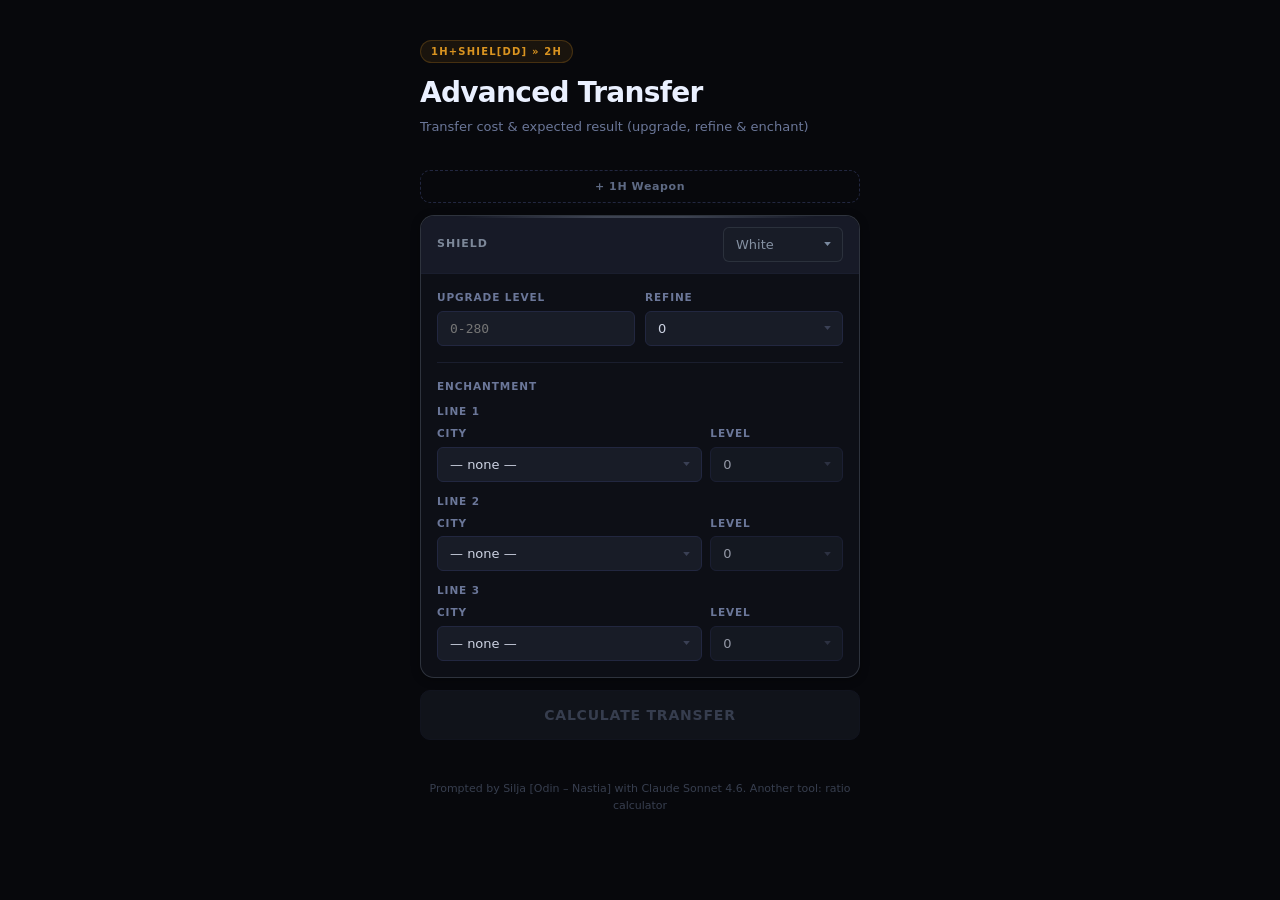
==== commit 130928b3: "Update advanced-transfer.html" ====
--- a/advanced-transfer.html
+++ b/advanced-transfer.html
@@ -54,11 +54,8 @@
   --font: system-ui, -apple-system, BlinkMacSystemFont, 'Segoe UI', sans-serif;
   --mono: ui-monospace, 'SF Mono', 'Cascadia Code', monospace;
 }
-
 * { margin: 0; padding: 0; box-sizing: border-box; }
-
 .hidden { display: none; }
-
 body {
   background: var(--c-bg);
   color: var(--c-text);
@@ -70,7 +67,6 @@
   padding: 36px 16px 80px;
   min-height: 100vh;
 }
-
 .wrap {
   width: 100%;
   max-width: 440px;
@@ -78,11 +74,9 @@
   flex-direction: column;
   gap: 12px;
 }
-
 .card-header {
   padding: 4px 0 20px;
 }
-
 .badge {
   display: inline-flex;
   align-items: center;
@@ -97,7 +91,6 @@
   text-transform: uppercase;
   margin-bottom: 14px;
 }
-
 h1 {
   font-size: 28px;
   font-weight: 800;
@@ -106,13 +99,11 @@
   line-height: 1.15;
   margin-bottom: 8px;
 }
-
 .subtitle {
   font-size: 13px;
   color: var(--c-sub);
   line-height: 1.6;
 }
-
 .subtitle a {
   color: var(--c-blue);
   text-decoration: none;
@@ -120,7 +111,6 @@
   transition: color .2s, border-color .2s;
 }
 .subtitle a:hover { color: #82b4f8; border-color: rgba(91,156,246,.5); }
-
 .panel {
   background: var(--c-surface);
   border: 1px solid var(--c-border);
@@ -130,7 +120,6 @@
   transition: border-color .35s ease;
   box-shadow: 0 2px 8px rgba(0,0,0,.35);
 }
-
 .panel-header {
   display: flex;
   align-items: center;
@@ -140,7 +129,6 @@
   background: var(--c-surface-2);
   transition: background .35s ease;
 }
-
 .panel-title {
   font-size: 11px;
   font-weight: 700;
@@ -148,22 +136,18 @@
   letter-spacing: 1px;
   text-transform: uppercase;
 }
-
 .panel-body {
   padding: 16px;
   display: flex;
   flex-direction: column;
   gap: 16px;
 }
-
 .field-row {
   display: grid;
   grid-template-columns: 1fr 1fr;
   gap: 10px;
 }
-
 .field { display: flex; flex-direction: column; gap: 5px; }
-
 label {
   font-size: 10.5px;
   font-weight: 700;
@@ -171,7 +155,6 @@
   letter-spacing: .9px;
   text-transform: uppercase;
 }
-
 select, input[type="number"] {
   width: 100%;
   background: var(--c-surface-3);
@@ -185,7 +168,6 @@
   outline: none;
   transition: border-color .15s, box-shadow .15s;
 }
-
 select {
   appearance: none;
   -webkit-appearance: none;
@@ -196,30 +178,23 @@
   background-position: right 11px center;
   background-size: 7px 4px;
 }
-
 select:focus, input[type="number"]:focus {
   border-color: var(--c-border-2);
   box-shadow: 0 0 0 1px rgba(255,255,255,.04);
 }
-
 select option { background: var(--c-surface-2); }
-
 input[type="number"] {
   font-family: var(--mono);
   -moz-appearance: textfield;
 }
 input[type="number"]::-webkit-inner-spin-button,
 input[type="number"]::-webkit-outer-spin-button { -webkit-appearance: none; margin: 0; }
-
 .divider {
   border: none;
   border-top: 1px solid var(--c-border);
 }
-
 .enchant-slots { display: flex; flex-direction: column; gap: 12px; }
-
 .slot { display: flex; flex-direction: column; gap: 6px; }
-
 .slot-label,
 .slot-header {
   font-size: 10.5px;
@@ -228,16 +203,13 @@
   letter-spacing: .9px;
   text-transform: uppercase;
 }
-
 .slot-header { padding-bottom: 10px; }
-
 .row {
   display: grid;
   grid-template-columns: 2fr 1fr;
   gap: 8px;
   align-items: end;
 }
-
 .btn-toggle-1h {
   display: flex;
   align-items: center;
@@ -256,14 +228,12 @@
   cursor: pointer;
   transition: border-color .15s, color .15s, background .15s;
 }
-
 .btn-toggle-1h:hover,
 .btn-toggle-1h.active {
   border-color: var(--c-accent-border);
   color: var(--c-accent-text);
   background: var(--c-accent-dim);
 }
-
 .btn-transfer {
   width: 100%;
   padding: 16px;
@@ -280,7 +250,6 @@
   transition: opacity .15s, transform .1s, box-shadow .15s;
   box-shadow: 0 4px 20px rgba(245,166,35,.32);
 }
-
 .btn-transfer:hover {
   opacity: .92;
   box-shadow: 0 4px 18px rgba(245,166,35,.35);
@@ -294,7 +263,6 @@
   opacity: .55;
   box-shadow: none;
 }
-
 .result {
   display: none;
   background: var(--c-surface);
@@ -303,9 +271,7 @@
   overflow: hidden;
   box-shadow: 0 2px 8px rgba(0,0,0,.35);
 }
-
 .result.visible { display: block; }
-
 .result-header {
   display: flex;
   align-items: center;
@@ -313,7 +279,6 @@
   background: var(--c-surface-2);
   border-bottom: 1px solid var(--c-border);
 }
-
 .result-header-label {
   font-size: 11px;
   font-weight: 700;
@@ -322,24 +287,20 @@
   text-transform: uppercase;
   flex: 1;
 }
-
 .result-stats {
   display: grid;
   grid-template-columns: 1fr 1fr;
   border-bottom: 1px solid var(--c-border);
 }
-
 .stat-block {
   padding: 18px 16px 16px;
   display: flex;
   flex-direction: column;
   gap: 4px;
 }
-
 .stat-block + .stat-block {
   border-left: 1px solid var(--c-border);
 }
-
 .stat-label {
   font-size: 11px;
   font-weight: 700;
@@ -348,7 +309,6 @@
   text-transform: uppercase;
   margin-bottom: 4px;
 }
-
 .stat-value {
   font-family: var(--mono);
   font-size: 34px;
@@ -356,26 +316,21 @@
   color: var(--c-accent);
   line-height: 1.1;
 }
-
-#out-upgrade { color: var(--c-green); }
-
+#out-upgrade { color: rgba(180,195,215,.75); }
 .stat-desc {
   font-size: 11px;
   color: var(--c-dim-2);
   margin-top: 3px;
 }
-
 .enchant-section {
   border-bottom: 1px solid var(--c-border);
 }
-
 .enchant-section-header {
   display: flex;
   align-items: center;
   justify-content: space-between;
   padding: 11px 16px;
 }
-
 .enchant-section-title {
   font-size: 11px;
   font-weight: 700;
@@ -383,19 +338,16 @@
   letter-spacing: 1px;
   text-transform: uppercase;
 }
-
 .slide-nav {
   display: flex;
   align-items: center;
   gap: 8px;
 }
-
 .slide-dots {
   display: flex;
   gap: 5px;
   align-items: center;
 }
-
 .slide-dot {
   width: 6px;
   height: 6px;
@@ -404,13 +356,11 @@
   border: 1px solid var(--c-dot-border);
   transition: background .2s, transform .2s, border-color .2s;
 }
-
 .slide-dot.active {
   background: var(--c-dot-active);
   border-color: var(--c-dot-active);
   transform: scale(1.5);
 }
-
 .slide-arrow {
   width: 26px;
   height: 26px;
@@ -425,27 +375,22 @@
   justify-content: center;
   transition: background .15s, color .15s, border-color .15s;
 }
-
 .slide-arrow:hover:not(:disabled) {
   background: var(--c-border-2);
   color: var(--c-text);
   border-color: var(--c-muted);
 }
 .slide-arrow:disabled { opacity: .2; cursor: not-allowed; }
-
 .enchant-result-wrap { overflow: hidden; }
-
 .enchant-slider-track {
   display: flex;
   transition: transform .3s cubic-bezier(.4, 0, .2, 1);
 }
-
 .enchant-slide {
   min-width: 100%;
   padding: 14px 16px 16px;
   border-top: 1px solid var(--c-border);
 }
-
 .slide-mode-title {
   font-size: 12px;
   font-weight: 600;
@@ -453,7 +398,6 @@
   margin-bottom: 4px;
   letter-spacing: .3px;
 }
-
 .slide-mode-sub {
   font-size: 11px;
   color: var(--c-dim);
@@ -462,15 +406,12 @@
   padding-bottom: 12px;
   border-bottom: 1px solid var(--c-border);
 }
-
 .enchant-lines { display: flex; flex-direction: column; gap: 6px; }
-
 .enchant-line {
   display: flex;
   align-items: center;
   gap: 8px;
 }
-
 .enchant-line-num {
   font-family: var(--mono);
   font-size: 10px;
@@ -486,7 +427,6 @@
   justify-content: center;
   flex-shrink: 0;
 }
-
 .enchant-line-bar {
   flex: 1;
   background: var(--c-surface-3);
@@ -498,13 +438,11 @@
   justify-content: space-between;
   transition: border-color .15s;
 }
-
 .enchant-line-city {
   font-size: 13px;
   font-weight: 500;
   color: var(--c-text);
 }
-
 .enchant-line-lvl {
   font-family: var(--mono);
   font-size: 10px;
@@ -515,22 +453,16 @@
   border-radius: 4px;
   padding: 2px 7px;
 }
-
 .enchant-line-empty { color: var(--c-dim); }
-
 .enchant-line-main {
   flex: 1;
   position: relative;
 }
-
 .enchant-line-main .enchant-line-bar { width: 100%; }
-
 .enchant-line-main:hover .enchant-line-bar {
   border-color: var(--c-border-2);
 }
-
 .enchant-line-main.has-tip { cursor: pointer; }
-
 .slot-tip {
   display: none;
   position: absolute;
@@ -547,7 +479,6 @@
   z-index: 10;
   pointer-events: none;
 }
-
 .slot-tip::after {
   content: '';
   position: absolute;
@@ -556,19 +487,15 @@
   border: 5px solid transparent;
   border-top-color: var(--c-accent-border);
 }
-
 .enchant-line-main:hover .slot-tip.visible,
 .enchant-line-main.tip-open .slot-tip.visible { display: block; }
-
 .cost-section { padding: 16px; }
-
 .cost-header-row {
   display: flex;
   align-items: center;
   justify-content: space-between;
   margin-bottom: 14px;
 }
-
 .cost-title {
   font-size: 11px;
   font-weight: 700;
@@ -576,7 +503,6 @@
   letter-spacing: 1px;
   text-transform: uppercase;
 }
-
 .poring-label {
   display: inline-flex;
   align-items: center;
@@ -590,9 +516,7 @@
   user-select: none;
   transition: color .15s;
 }
-
 .poring-label:hover { color: var(--c-text); }
-
 .poring-label input[type="checkbox"] {
   appearance: none;
   -webkit-appearance: none;
@@ -606,7 +530,6 @@
   flex-shrink: 0;
   transition: background .2s, border-color .2s;
 }
-
 .poring-label input[type="checkbox"]::before {
   content: '';
   position: absolute;
@@ -618,25 +541,20 @@
   left: 2px;
   transition: transform .2s, background .2s;
 }
-
 .poring-label input[type="checkbox"]:checked {
   background: var(--c-accent-dim);
   border-color: rgba(245,166,35,.45);
 }
-
 .poring-label input[type="checkbox"]:checked::before {
-  background: conic-gradient(#9878ff, #f5a623, #22d3ee, #9878ff);
+  background: conic-gradient(#a078ff, #5b9cf6, #22d3ee, #3ecf8e, #f5a623, #f2605a, #a078ff);
   transform: translateX(12px);
 }
-
 .col-labels {
   display: flex;
   gap: 8px;
   padding: 0 0 6px;
 }
-
 .col-spacer { flex: 1; }
-
 .col-label {
   font-size: 10px;
   font-weight: 700;
@@ -646,9 +564,7 @@
   min-width: 72px;
   text-align: right;
 }
-
 .cost-rows { display: flex; flex-direction: column; gap: 5px; }
-
 .cost-row {
   display: flex;
   align-items: center;
@@ -658,74 +574,62 @@
   border-radius: var(--r-sm);
   gap: 8px;
 }
-
 .cost-row.total {
   background: var(--c-surface-3);
   border-color: var(--c-border-2);
   margin-top: 4px;
 }
-
 .cost-row-label {
   font-size: 12.5px;
   color: var(--c-muted);
   flex: 1;
   font-weight: 500;
 }
-
 .cost-row.total .cost-row-label {
   font-size: 12px;
   font-weight: 700;
   color: var(--c-text);
   letter-spacing: .4px;
 }
-
 .cost-col {
   min-width: 72px;
   text-align: right;
 }
-
 .cost-value {
   font-family: var(--mono);
   font-size: 12.5px;
   font-weight: 600;
   color: var(--c-blue);
 }
-
 .cost-value.accent { color: var(--c-accent); }
-
 .cost-row.total .cost-value { font-size: 14px; }
-
 .dreamsand-note {
   font-size: 11px;
   color: var(--c-muted);
   margin-top: 14px;
   line-height: 1.6;
 }
-
 .combo-desc {
   font-size: 11.5px;
   color: var(--c-dim);
   line-height: 1.6;
   margin-bottom: 12px;
 }
-
 .awk-note {
   font-size: 12.5px;
-  color: var(--c-cyan-text);
-  background: var(--c-cyan-dim);
-  border: 1px solid var(--c-cyan-border);
+  color: var(--c-green);
+  background: rgba(62,207,142,.07);
+  border: 1px solid rgba(62,207,142,.2);
   border-radius: var(--r-sm);
   padding: 10px 12px;
   line-height: 1.6;
   margin: 10px 16px;
 }
-
 .awk-hl {
-  color: var(--c-cyan);
+  color: var(--c-green);
   font-family: var(--mono);
   font-weight: 700;
 }
-
 .info-toggle {
   width: 100%;
   padding: 11px 16px;
@@ -744,17 +648,13 @@
   align-items: center;
   transition: color .15s, background .15s;
 }
-
 .info-toggle:hover { color: var(--c-text); background: var(--c-surface-3); }
-
 .info-toggle-icon {
   font-size: 9px;
   transition: transform .2s;
   opacity: .6;
 }
-
 .info-toggle-icon.open { transform: rotate(180deg); }
-
 .info-collapse {
   display: none;
   background: var(--c-surface-2);
@@ -763,9 +663,7 @@
   flex-direction: column;
   gap: 14px;
 }
-
 .info-collapse.open { display: flex; }
-
 .info-section-title {
   font-size: 11px;
   font-weight: 700;
@@ -774,13 +672,11 @@
   text-transform: uppercase;
   margin-bottom: 6px;
 }
-
 .info-section p {
   font-size: 12.5px;
   color: var(--c-muted);
   line-height: 1.65;
 }
-
 .info-section p a {
   color: var(--c-blue);
   text-decoration: none;
@@ -788,9 +684,7 @@
   transition: color .2s, border-color .2s;
 }
 .info-section p a:hover { color: #82b4f8; border-bottom-color: rgba(91,156,246,.5); }
-
 .info-section p + p { margin-top: 6px; }
-
 .credit {
   font-size: 11px;
   color: var(--c-muted);
@@ -798,16 +692,13 @@
   padding-top: 4px;
   opacity: .55;
 }
-
 .credit a {
   color: inherit;
   text-decoration: none;
   border-bottom: 1px solid transparent;
   transition: color .2s, border-color .2s, opacity .2s;
 }
-
 .credit a:hover { color: var(--c-blue); border-bottom-color: rgba(91,156,246,.3); }
-
 .btn-hint {
   font-size: 11.5px;
   color: var(--c-muted);
@@ -822,7 +713,6 @@
   opacity: 1;
   transform: translateY(0);
 }
-
 .refine-quality-warn {
   font-size: 11px;
   font-weight: 600;
@@ -834,7 +724,6 @@
   margin-top: 8px;
   line-height: 1.5;
 }
-
 .panel::after {
   content: '';
   position: absolute;
@@ -846,7 +735,6 @@
   pointer-events: none;
   z-index: 1;
 }
-
 .panel.q-gold {
   border-color: rgba(245,166,35,.28);
 }
@@ -855,7 +743,6 @@
   opacity: 1;
 }
 .panel.q-gold .panel-header { background: color-mix(in srgb, var(--c-surface-2) 93%, rgba(245,166,35,.6) 7%); }
-
 .panel.q-blue {
   border-color: rgba(91,156,246,.28);
 }
@@ -864,7 +751,6 @@
   opacity: 1;
 }
 .panel.q-blue .panel-header { background: color-mix(in srgb, var(--c-surface-2) 93%, rgba(91,156,246,.6) 7%); }
-
 .panel.q-white {
   border-color: rgba(180,195,215,.2);
 }
@@ -896,28 +782,23 @@
 }
 .panel select:focus,
 .panel input[type="number"]:focus {
-  border-color: var(--c-border-2);
   box-shadow: 0 0 0 2px rgba(255,255,255,.05);
 }
-
 .panel.q-gold select:focus,
 .panel.q-gold input[type="number"]:focus {
   border-color: rgba(245,166,35,.45);
   box-shadow: 0 0 0 2px rgba(245,166,35,.1);
 }
-
 .panel.q-blue select:focus,
 .panel.q-blue input[type="number"]:focus {
   border-color: rgba(91,156,246,.45);
   box-shadow: 0 0 0 2px rgba(91,156,246,.1);
 }
-
 .panel.q-white select:focus,
 .panel.q-white input[type="number"]:focus {
   border-color: rgba(180,195,215,.4);
   box-shadow: 0 0 0 2px rgba(180,195,215,.07);
 }
-
 .btn-dd {
   font-size: 9px;
   font-weight: 700;
@@ -947,7 +828,6 @@
   background: #f7b43a;
   border-color: #f7b43a;
 }
-
 .egg-toast {
   position: fixed;
   inset: 0;
@@ -963,12 +843,10 @@
   pointer-events: none;
   transition: opacity .3s ease;
 }
-
 .egg-toast.show {
   opacity: 1;
   pointer-events: all;
 }
-
 .egg-modal {
   background: var(--c-surface);
   border: 1px solid rgba(245,166,35,.25);
@@ -982,12 +860,10 @@
   opacity: 0;
   transition: transform .35s cubic-bezier(.2, 0, 0, 1), opacity .3s ease;
 }
-
 .egg-toast.show .egg-modal {
   transform: translateY(0);
   opacity: 1;
 }
-
 .egg-modal::before {
   content: '';
   position: absolute;
@@ -995,7 +871,6 @@
   height: 1px;
   background: linear-gradient(90deg, transparent 10%, rgba(245,166,35,.6) 40%, rgba(245,166,35,.6) 60%, transparent 90%);
 }
-
 .egg-modal-close {
   position: absolute;
   top: 11px;
@@ -1016,18 +891,15 @@
   z-index: 5;
   line-height: 1;
 }
-
 .egg-modal-close:hover {
   color: var(--c-text);
   border-color: var(--c-muted);
   background: var(--c-border-2);
 }
-
 .egg-modal-hero {
   padding: 28px 20px 20px;
   border-bottom: 1px solid var(--c-border);
 }
-
 .egg-modal-eyebrow {
   display: inline-flex;
   align-items: center;
@@ -1039,7 +911,6 @@
   color: var(--c-accent-text);
   margin-bottom: 10px;
 }
-
 .egg-modal-eyebrow-dot {
   width: 5px;
   height: 5px;
@@ -1047,7 +918,6 @@
   background: var(--c-accent);
   opacity: .7;
 }
-
 .egg-modal-heading {
   font-size: 20px;
   font-weight: 800;
@@ -1056,19 +926,16 @@
   line-height: 1.2;
   margin-bottom: 6px;
 }
-
 .egg-modal-sub {
   font-size: 12px;
   color: var(--c-muted);
   line-height: 1.6;
 }
-
 .egg-toast-features {
   padding: 4px 20px 4px;
   display: flex;
   flex-direction: column;
 }
-
 .egg-toast-feature {
   display: grid;
   grid-template-columns: 28px 1fr;
@@ -1077,11 +944,9 @@
   border-bottom: 1px solid var(--c-border);
   align-items: start;
 }
-
 .egg-toast-feature:last-child {
   border-bottom: none;
 }
-
 .egg-toast-feature-num {
   font-family: var(--mono);
   font-size: 10px;
@@ -1091,24 +956,20 @@
   padding-top: 2px;
   letter-spacing: .5px;
 }
-
 .egg-toast-feature-name {
   font-size: 12px;
   font-weight: 700;
   color: var(--c-text);
   margin-bottom: 3px;
 }
-
 .egg-toast-feature-sub {
   font-size: 11px;
   color: var(--c-muted);
   line-height: 1.55;
 }
-
 .egg-modal-footer {
   padding: 0 16px 16px;
 }
-
 .egg-modal-btn {
   width: 100%;
   padding: 12px;
@@ -1124,22 +985,18 @@
   cursor: pointer;
   transition: opacity .15s;
 }
-
 .egg-modal-btn:hover { opacity: .88; }
-
 .combo-section-divider {
   border: none;
   border-top: 1px solid var(--c-border);
   margin: 14px 0 0;
 }
-
 .combo-header-row {
   display: flex;
   align-items: center;
   justify-content: space-between;
   padding: 12px 0 10px;
 }
-
 .combo-title {
   font-size: 11px;
   font-weight: 700;
@@ -1147,19 +1004,16 @@
   letter-spacing: 1px;
   text-transform: uppercase;
 }
-
 .combo-nav {
   display: flex;
   align-items: center;
   gap: 6px;
 }
-
 .combo-dots {
   display: flex;
   gap: 4px;
   align-items: center;
 }
-
 .combo-dot {
   width: 5px;
   height: 5px;
@@ -1168,13 +1022,11 @@
   border: 1px solid var(--c-dot-border);
   transition: background .2s, transform .2s, border-color .2s;
 }
-
 .combo-dot.active {
   background: var(--c-dot-active);
   border-color: var(--c-dot-active);
   transform: scale(1.5);
 }
-
 .combo-arrow {
   width: 22px;
   height: 22px;
@@ -1189,58 +1041,48 @@
   justify-content: center;
   transition: background .15s, color .15s;
 }
-
 .combo-arrow:hover:not(:disabled) {
   background: var(--c-border-2);
   color: var(--c-text);
 }
-
 .combo-arrow:disabled { opacity: .2; cursor: not-allowed; }
-
 .combo-slider-wrap {
   overflow: hidden;
   margin: 0 -16px;
 }
-
 .combo-slider-track {
   display: flex;
   transition: transform .3s cubic-bezier(.4, 0, .2, 1);
 }
-
 .combo-slide {
   min-width: 100%;
   padding: 0 16px 2px;
 }
-
 .combo-tier-badge {
   font-size: 9px;
   font-weight: 700;
   letter-spacing: 1.2px;
   text-transform: uppercase;
-  color: var(--c-green);
-  background: rgba(62,207,142,.07);
-  border: 1px solid rgba(62,207,142,.2);
+  color: var(--c-cyan-text);
+  background: var(--c-cyan-dim);
+  border: 1px solid var(--c-cyan-border);
   border-radius: 99px;
   padding: 2px 9px;
   display: inline-block;
   margin-bottom: 8px;
 }
-
 .combo-card {
   background: var(--c-surface-2);
   border: 1px solid var(--c-border-2);
   border-radius: var(--r-md);
   padding: 11px 12px 10px;
 }
-
 .combo-item-block { margin-bottom: 2px; }
-
 .combo-item-row {
   display: flex;
   align-items: center;
   gap: 7px;
 }
-
 .combo-item-qty {
   font-family: var(--mono);
   font-size: 15px;
@@ -1248,25 +1090,21 @@
   color: var(--c-accent);
   min-width: 34px;
 }
-
 .combo-item-type {
   font-size: 12.5px;
   font-weight: 600;
   color: var(--c-text);
   flex: 1;
 }
-
 .combo-item-tier {
-  font-size: 10px;
-  font-weight: 700;
-  color: var(--c-cyan-text);
-  background: var(--c-cyan-dim);
-  border: 1px solid var(--c-cyan-border);
+  font-size: 11px;
+  font-weight: 900;
+  color: #000;
+  background: var(--c-green);
   border-radius: 4px;
   padding: 2px 6px;
   flex-shrink: 0;
 }
-
 .combo-item-monsters {
   font-size: 10px;
   color: var(--c-dim-2);
@@ -1274,7 +1112,6 @@
   margin-top: 3px;
   margin-left: 41px;
 }
-
 .combo-show-more {
   background: none;
   border: none;
@@ -1287,17 +1124,14 @@
   transition: opacity .15s;
 }
 .combo-show-more:hover { opacity: 1; }
-
 .combo-monsters-more { display: inline; }
 .combo-monsters-more.hidden { display: none; }
-
 .combo-plus {
   font-size: 11px;
   font-weight: 700;
   color: var(--c-dim-2);
   margin: 6px 0 6px 41px;
 }
-
 .combo-total-row {
   display: flex;
   align-items: center;
@@ -1306,16 +1140,14 @@
   padding-top: 9px;
   border-top: 1px solid var(--c-border);
 }
-
 .combo-total-label { font-size: 11px; color: var(--c-dim-2); }
-
 .combo-total-value {
   font-family: var(--mono);
   font-size: 12.5px;
   font-weight: 700;
-  color: var(--c-green);
-}
-
+  color: var(--c-accent);
+}
+.combo-total-value.blue { color: var(--c-blue); }
 .combo-empty {
   font-size: 12px;
   color: var(--c-dim-2);
@@ -1325,17 +1157,13 @@
 </style>
 </head>
 <body>
-
 <div class="wrap">
-
   <div class="card-header">
     <div class="badge">1H+Shiel[DD] » 2H</div>
     <h1>Advanced Transfer</h1>
     <p class="subtitle">Transfer cost & expected result (upgrade, refine & enchant)</p>
   </div>
-
   <button class="btn-toggle-1h" id="btn-toggle-1h">+ 1H Weapon</button>
-
   <div id="section-1h" class="hidden">
     <div class="panel q-white" id="panel-1h">
       <div class="panel-header">
@@ -1367,7 +1195,6 @@
       </div>
     </div>
   </div>
-
   <div class="panel q-white" id="panel-shield">
     <div class="panel-header">
       <div class="panel-title">Shield</div>
@@ -1397,17 +1224,13 @@
       </div>
     </div>
   </div>
-
   <button class="btn-transfer" id="btn-transfer">Calculate Transfer</button>
   <p class="btn-hint" id="btn-hint">Any change to dropdowns or fields will auto-recalculate.</p>
-
   <div class="result" id="result-panel">
-
     <div class="result-header">
       <div class="result-header-label">Expected Result in 2H</div>
       <button class="btn-dd hidden" id="btn-dd"></button>
     </div>
-
     <div class="result-stats">
       <div class="stat-block">
         <div class="stat-label">Upgrade</div>
@@ -1421,7 +1244,6 @@
         <div class="refine-quality-warn hidden" id="refine-quality-warn">Quality mismatch, refine won't transfer</div>
       </div>
     </div>
-
     <div class="enchant-section">
       <div class="enchant-section-header">
         <div class="enchant-section-title">Enchantment</div>
@@ -1433,10 +1255,8 @@
           <button class="slide-arrow" id="arrow-next">&#8594;</button>
         </div>
       </div>
-
       <div class="enchant-result-wrap">
         <div class="enchant-slider-track" id="slider-track">
-
           <div class="enchant-slide" id="slide-0">
             <div class="slide-mode-title">Oops, I'm Blind</div>
             <div class="slide-mode-sub"></div>
@@ -1464,13 +1284,10 @@
               </div>
             </div>
           </div>
-
         </div>
       </div>
     </div>
-
     <p class="awk-note hidden" id="out-awk"></p>
-
     <button class="info-toggle" id="info-toggle">
       How it works
       <span class="info-toggle-icon" id="info-toggle-icon">▾</span>
@@ -1490,7 +1307,6 @@
           Full lookup table <u><a href="https://docs.google.com/spreadsheets/d/1UEEdz_XBalhENtpItbL-IWi-Gm28naW5rNxzgYQXxH0/" target="_blank">here</a></u>.</p>
       </div>
     </div>
-
     <div class="cost-section">
       <div class="cost-header-row">
         <div class="cost-title">Transfer Cost</div>
@@ -1525,9 +1341,7 @@
           <div class="cost-col"><div class="cost-value accent" id="out-dreamsand">—</div></div>
         </div>
       </div>
-
       <hr class="combo-section-divider">
-
       <div class="combo-header-row">
         <div class="combo-title">Dreamsand Conversion</div>
         <div class="combo-nav">
@@ -1541,9 +1355,7 @@
           <button class="combo-arrow" id="combo-next">&#8594;</button>
         </div>
       </div>
-
-      <p class="combo-desc">Here are some equipment options you can convert to cover your total cost.</p>
-
+      <p class="combo-desc">Below are equipment options for conversion.</p>
       <div class="combo-slider-wrap">
         <div class="combo-slider-track" id="combo-track">
           <div class="combo-slide" id="combo-slide-0">
@@ -1551,7 +1363,7 @@
             <div class="combo-empty">Calculate transfer cost first</div>
           </div>
           <div class="combo-slide" id="combo-slide-1">
-            <div class="combo-tier-badge">T1 + T2</div>
+            <div class="combo-tier-badge">T1 or T2</div>
             <div class="combo-empty">Calculate transfer cost first</div>
           </div>
           <div class="combo-slide" id="combo-slide-2">
@@ -1564,16 +1376,11 @@
           </div>
         </div>
       </div>
-
       <p class="dreamsand-note">Tip: Disable VIP Kafra discount when using Dreamsand to ensure a 0 Diamond cost.</p>
     </div>
-
   </div>
-
   <p class="credit">Prompted by Silja [Odin – Nastia] with <a href="https://claude.ai" target="_blank">Claude Sonnet 4.6</a>. Another tool: <a href="https://masihterjaga.github.io/sim">ratio calculator</a></p>
-
 </div>
-
 <div class="egg-toast" id="egg-toast">
   <div class="egg-modal">
     <button class="egg-modal-close" id="egg-modal-close">✕</button>
@@ -1604,7 +1411,6 @@
     </div>
   </div>
 </div>
-
 <script>
 const refineData = {
   0: {white: {h1: 0, h2: 0}, blue: {h1: 0, h2: 0}, gold: {h1: 0, h2: 0}},
@@ -2110,38 +1916,53 @@
 const dreamSand = {
   T1: {
     monsters: ["Mistress", "Phreeoni", "Kraken", "Eddga", "Eclipse", "Dragon Fly", "Ghostring", "Mastering"],
-    "1H": 108000, "2H": 162000, "Dagger": 81000, "Shield": 54000
+    "1H":     { ds: 108000, diamond:  10800 },
+    "2H":     { ds: 162000, diamond:  16200 },
+    "Dagger": { ds:  81000, diamond:   8100 },
+    "Shield": { ds:  54000, diamond:   5400 }
   },
   T2: {
     monsters: ["Maya", "Orc Hero", "Pharaoh", "Orc Lord", "King Dramoh", "Toad", "Angeling", "Deviling", "All MVP MINI from Juno - Latest Map"],
-    "1H": 203000, "2H": 237000, "Dagger": 235000, "Shield": 157000
+    "1H":     { ds: 203000, diamond:  54000 },
+    "2H":     { ds: 237000, diamond:  81000 },
+    "Dagger": { ds: 235000, diamond:  40500 },
+    "Shield": { ds: 157000, diamond:  27000 }
   },
   T3: {
     monsters: ["Doppelganger", "Amon Ra", "Vagabond Wolf", "Dark Priest"],
-    "1H": 267000, "2H": 401000, "Dagger": 237000, "Shield": 203000
+    "1H":     { ds: 267000, diamond:  78000 },
+    "2H":     { ds: 401000, diamond: 117000 },
+    "Dagger": { ds: 237000, diamond:  58000 },
+    "Shield": { ds: 203000, diamond:  39000 }
   },
   T4: {
     monsters: ["Morroc", "Time Holder", "Chimera", "Mysteltainn"],
-    "1H": 401000, "2H": 711000, "Dagger": 355000, "Shield": 237000
+    "1H":     { ds: 401000, diamond: 105000 },
+    "2H":     { ds: 711000, diamond: 158000 },
+    "Dagger": { ds: 355000, diamond:  79000 },
+    "Shield": { ds: 237000, diamond:  53000 }
   },
   T5: {
     monsters: ["Lost Dragon", "Tao Gunka", "Ogretooth", "Necromancer"],
-    "1H": 535000, "2H": 803000, "Dagger": 401000, "Shield": 267000
+    "1H":     { ds: 535000, diamond: 130000 },
+    "2H":     { ds: 803000, diamond: 194000 },
+    "Dagger": { ds: 401000, diamond:  97000 },
+    "Shield": { ds: 267000, diamond:  65000 }
   },
   T6: {
     monsters: ["Lord of the Dead", "Fallen Bishop", "Naght Sieger", "Coelacanth"],
-    "1H": 592000, "2H": 889000, "Dagger": 444000, "Shield": 296000
+    "1H":     { ds: 592000, diamond: 157000 },
+    "2H":     { ds: 889000, diamond: 235000 },
+    "Dagger": { ds: 444000, diamond: 117000 },
+    "Shield": { ds: 296000, diamond:  78000 }
   }
 };
-
 const cities      = Object.keys(enchantData);
 const slotNums    = [1, 2, 3];
 const maxUpgrade  = 280;
-
 const DEFAULT_SHIELD_F  = 0.5;
 const DEFAULT_WEAP_F    = 1.0;
 const CLS_ENCHANT_EMPTY = 'enchant-line-city enchant-line-empty';
-
 const weaponAwk = [
   {tier:'T1',  score:250,   need:2},
   {tier:'T2',  score:500,   need:2},
@@ -2154,9 +1975,7 @@
   {tier:'T9',  score:12000, need:5},
   {tier:'T10', score:14000, need:6},
 ];
-
 const refineColorMap = { gold: 'var(--c-accent)', blue: 'var(--c-blue)', white: 'rgba(180,195,215,.75)' };
-
 const cityLabelMap = {
   'Izlude Island': 'Izlude/Alberta',
   'Alberta':       'Izlude/Alberta',
@@ -2164,7 +1983,6 @@
 };
 const cityLabel      = c => cityLabelMap[c] ?? c;
 const cityLabelToKey = Object.fromEntries(Object.entries(cityLabelMap).map(([k, v]) => [v, k]));
-
 let live           = false;
 let show1H         = false;
 let ddMode         = false;
@@ -2175,39 +1993,32 @@
 let awkActive      = false;
 let eggCracked     = false;
 let highestLevel15 = false;
-
 const el          = id => document.getElementById(id);
 const fmt         = n  => Math.round(n).toLocaleString('en-US');
 const roundUp10k  = v  => Math.ceil(v / 10000) * 10000;
 const applyPoring = (cost, poring) => poring ? Math.ceil(cost * 0.1) : cost;
-
 const buildLevelOptions = () =>
+  `<option value="0">0</option>` +
   Array.from({length: 15}, (_, i) => `<option value="${i + 1}">${i + 1}</option>`).join('');
-
 const createDot = (id, extraClass = '') =>
   Object.assign(document.createElement('div'), { className: `slide-dot${extraClass ? ' ' + extraClass : ''}`, id });
-
 const createSlide = (id, extraClass = '') =>
   Object.assign(document.createElement('div'), { className: `enchant-slide${extraClass ? ' ' + extraClass : ''}`, id });
-
 function lookupWeaponAwk(totalScore) {
   for (let i = weaponAwk.length - 1; i >= 0; i--)
     if (totalScore >= weaponAwk[i].score) return weaponAwk[i];
   return null;
 }
-
 function lookupUpgrade2H(budget) {
   for (let lvl = maxUpgrade; lvl >= 0; lvl--)
     if (upgradeData[lvl].h2 <= budget) return lvl;
   return 0;
 }
-
 function lookupRefine2H(budget, quality) {
   for (let lvl = 15; lvl >= 0; lvl--)
     if (refineData[lvl][quality].h2 <= budget) return lvl;
   return 0;
 }
-
 function lookupLevelInCity(city, budget, minLevel = 1, useLabel = true) {
   const label = useLabel ? cityLabel(city) : city;
   budget = Math.round(budget);
@@ -2215,14 +2026,12 @@
     if (enchantData[city][l].h2 <= budget) return `${label} Lv.${l}`;
   return '—';
 }
-
 function lookupEquivByBudget(budget) {
   budget = Math.round(budget);
   for (let i = cities.length - 1; i >= 0; i--)
     if (enchantData[cities[i]][15].h2 <= budget) return `${cityLabel(cities[i])} Lv.15`;
   return '—';
 }
-
 function lookupCombined1H(s, s1H, shieldF = DEFAULT_SHIELD_F, weapF = DEFAULT_WEAP_F) {
   if (!s && !s1H) return '—';
   const shieldIdx  = s   ? cities.indexOf(s.city)   : Infinity;
@@ -2232,20 +2041,17 @@
                    + (s1H ? enchantData[s1H.city][s1H.lvl].h1 * weapF : 0);
   return lookupLevelInCity(targetCity, budget, 1, false);
 }
-
 function parseEnchantResult(str) {
   if (!str || str === '—') return null;
   const m = str.match(/^(.+?)\s+Lv\.?(\d+)$/i);
   return m ? { city: m[1].trim(), lvl: m[2] } : null;
 }
-
 function enchantResultScore(str) {
   const p = parseEnchantResult(str);
   if (!p) return 0;
   const key = cityLabelToKey[p.city] ?? p.city;
   return enchantData[key]?.[+p.lvl]?.score ?? 0;
 }
-
 function getSameSource(slots, slots1H, has1H, shieldF = DEFAULT_SHIELD_F, weapF = DEFAULT_WEAP_F) {
   const comparisons = slotNums.map(i => {
     const s   = slots[i - 1];
@@ -2258,7 +2064,6 @@
   if (!comparisons.length) return null;
   return comparisons.every(v => v === comparisons[0]) ? comparisons[0] : null;
 }
-
 function setEnchantLineResult(cityId, lvlId, rawStr) {
   const cityEl = el(cityId);
   const lvlEl  = el(lvlId);
@@ -2277,7 +2082,6 @@
   lvlEl.textContent  = 'Lv.' + parsed.lvl;
   lvlEl.classList.remove('hidden');
 }
-
 function setEnchantLineTip(tipId, message) {
   const tipEl = el(tipId);
   if (!tipEl) return;
@@ -2296,7 +2100,6 @@
     main.addEventListener('click', () => main.classList.toggle('tip-open'));
   }
 }
-
 function buildEnchantLinesHTML(idPrefix) {
   return `<div class="enchant-lines">${slotNums.map(j => `
     <div class="enchant-line">
@@ -2308,7 +2111,6 @@
     </div>`).join('')}
   </div>`;
 }
-
 function buildEnchantSlots(prefix, containerId) {
   el(containerId).innerHTML = slotNums.map(s => `
     <div class="slot" id="slot-${prefix}${s}">
@@ -2325,7 +2127,6 @@
         </div>
       </div>
     </div>`).join('');
-
   slotNums.forEach(s => {
     el(`ench-city-${prefix}${s}`).addEventListener('change', ({ target }) => {
       const lvlEl = el(`ench-lvl-${prefix}${s}`);
@@ -2334,37 +2135,32 @@
       if (live) calculate();
       updateBtn();
     });
-    el(`ench-lvl-${prefix}${s}`).addEventListener('change', () => { if (live) calculate(); });
+    el(`ench-lvl-${prefix}${s}`).addEventListener('change', () => { if (live) calculate(); updateBtn(); });
   });
 }
-
 function getSlots(prefix = '') {
   return slotNums.map(s => {
     const city = el(`ench-city-${prefix}${s}`).value;
     const lvl  = el(`ench-lvl-${prefix}${s}`).value;
-    return (city && lvl !== '') ? { city, lvl: +lvl } : null;
+    return (city && +lvl > 0) ? { city, lvl: +lvl } : null;
   });
 }
-
 function getUpgradeLvl(inputId) {
   const v = parseInt(el(inputId).value, 10);
   return (!isNaN(v) && v >= 0 && v <= maxUpgrade) ? v : 0;
 }
-
 function applyQualityClass(panelId, quality) {
   const panel = el(panelId);
   if (!panel) return;
   panel.classList.remove('q-white', 'q-blue', 'q-gold');
   panel.classList.add('q-' + quality);
 }
-
 function setRefineState(visible, quality) {
   el('out-refine').classList.toggle('hidden', !visible);
   el('refine-desc').classList.toggle('hidden', !visible);
   el('refine-quality-warn').classList.toggle('hidden', visible);
   if (visible) el('out-refine').style.color = refineColorMap[quality] ?? 'var(--c-accent)';
 }
-
 function renderAwkNote(n) {
   const awkEl = el('out-awk');
   if (!awkActive) { awkEl.classList.add('hidden'); return; }
@@ -2376,7 +2172,6 @@
   awkEl.innerHTML = `Result in 2H has <span class="awk-hl">${total} score</span>, that's mean ready for <span class="awk-hl">${awk.tier} Weapon Awakening</span>, need <span class="awk-hl">${awk.need - 1}x more</span> with same progress to activate.`;
   awkEl.classList.remove('hidden');
 }
-
 function goSlide(n) {
   currentSlide = n;
   el('slider-track').style.transform = `translateX(-${n * 100}%)`;
@@ -2385,7 +2180,6 @@
   el('arrow-next').disabled = n === totalSlides - 1;
   renderAwkNote(n);
 }
-
 function renderSlide1H(slots, slots1H, shieldF = DEFAULT_SHIELD_F, weapF = DEFAULT_WEAP_F) {
   el('slide-1h')?.remove();
   el('dot-1h')?.remove();
@@ -2402,7 +2196,6 @@
       lookupCombined1H(slots[i - 1], slots1H[i - 1], shieldF, weapF))
   );
 }
-
 function renderSlideEquiv(shieldF = DEFAULT_SHIELD_F, weapF = DEFAULT_WEAP_F) {
   el('slide-1')?.remove();
   el('dot-1')?.remove();
@@ -2425,7 +2218,6 @@
     </div>`;
   slide0El.insertAdjacentElement('afterend', div);
 }
-
 function renderDynamicSlides(defs, sameSource, slots1H, shieldF = DEFAULT_SHIELD_F, weapF = DEFAULT_WEAP_F) {
   document.querySelectorAll('.dynamic-slide').forEach(s => s.remove());
   document.querySelectorAll('.dynamic-dot').forEach(d => d.remove());
@@ -2433,10 +2225,8 @@
               + (el('slide-1')  ? 1 : 0)
               + defs.length
               + (el('slide-1h') ? 1 : 0);
-
   const dotsContainer = el('slide-dots-container');
   const shieldSlots   = getSlots();
-
   defs.forEach((def, i) => {
     const idx = 2 + i;
     dotsContainer.appendChild(createDot(`dot-${idx}`, 'dynamic-dot'));
@@ -2446,7 +2236,6 @@
       <div class="slide-mode-sub">${def.sub}</div>
       ${buildEnchantLinesHTML(`ds${idx}-`)}`;
     el('slider-track').appendChild(div);
-
     slotNums.forEach(j => {
       let result;
       if (sameSource === 'weapon') {
@@ -2459,10 +2248,8 @@
       setEnchantLineResult(`ds${idx}-e${j}-city`, `ds${idx}-e${j}-lvl`, result);
     });
   });
-
   goSlide(Math.min(currentSlide, totalSlides - 1));
 }
-
 function setBlindMode() {
   el('slider-track').prepend(slide0El);
   el('slide-dots-container').prepend(dot0El);
@@ -2482,15 +2269,17 @@
   goSlide(0);
   el('result-panel').classList.add('visible');
 }
-
 function updateBtn() {
-  el('btn-transfer').disabled = !slotNums.every(s => {
-    const city = el(`ench-city-${s}`).value;
-    const lvl  = el(`ench-lvl-${s}`).value;
-    return (!city && !lvl) || (city && lvl !== '');
+  const upgradeOk  = el('sel-upgrade').value !== '';
+  const upgrade1hOk = !show1H || el('sel-upgrade-1h').value !== '';
+  const slotOk = (prefix) => slotNums.every(s => {
+    const city = el(`ench-city-${prefix}${s}`).value;
+    const lvl  = +el(`ench-lvl-${prefix}${s}`).value;
+    if (!city) return false;
+    return lvl > 0;
   });
-}
-
+  el('btn-transfer').disabled = !(upgradeOk && upgrade1hOk && slotOk('') && (!show1H || slotOk('1h-')));
+}
 function calculate() {
   const quality   = el('sel-quality').value;
   const quality1H = el('sel-quality-1h').value;
@@ -2498,9 +2287,7 @@
   const slots1H   = show1H ? getSlots('1h-') : [];
   const shieldF   = ddMode ? 0.75 : DEFAULT_SHIELD_F;
   const weapF     = ddMode ? 0.75 : DEFAULT_WEAP_F;
-
   if (!show1H && !eggCracked) { setBlindMode(); return; }
-
   const qualityMismatch = show1H && quality !== quality1H;
   const shieldUpgH1     = upgradeData[getUpgradeLvl('sel-upgrade')].h1;
   const weapUpgH1       = show1H ? upgradeData[getUpgradeLvl('sel-upgrade-1h')].h1 : 0;
@@ -2511,38 +2298,30 @@
   const shieldEnchH1    = slots.reduce((sum, s)   => sum + (s ? enchantData[s.city][s.lvl].h1 : 0), 0);
   const weapEnchH1      = slots1H.reduce((sum, s) => sum + (s ? enchantData[s.city][s.lvl].h1 : 0), 0);
   const enchantBudget   = weapEnchH1 * weapF + shieldEnchH1 * shieldF;
-
   el('out-upgrade').textContent = String(lookupUpgrade2H(upgradeBudget));
-
   if (qualityMismatch) {
     setRefineState(false, quality);
   } else {
     setRefineState(true, quality);
     el('out-refine').innerHTML = `+${lookupRefine2H(refineBudget, quality)}`;
   }
-
   el('slider-track').prepend(slide0El);
   el('slide-dots-container').prepend(dot0El);
   el('slide-0').querySelector('.slide-mode-title').textContent = 'Expected 2H Enchantment';
   el('slide-0').querySelector('.slide-mode-sub').textContent = 'Become lowest city between 1H and Shield per slot';
-
   if (highestLevel15 && getSameSource(slots, slots1H, show1H, shieldF, weapF) === 'shield')
     renderSlideEquiv(shieldF, weapF);
   else { el('slide-1')?.remove(); el('dot-1')?.remove(); }
-
   slotNums.forEach(i => {
     const s = slots[i - 1];
     const w = show1H ? slots1H[i - 1] : null;
-
     setEnchantLineResult(`s0-e${i}-city`, `s0-e${i}-lvl`,
       s ? lookupLevelInCity(s.city, enchantData[s.city][s.lvl].h1 * shieldF, 1, false) : '—');
-
     const shieldBudget = s ? enchantData[s.city][s.lvl].h1 * shieldF : 0;
     const weapBudget   = w ? enchantData[w.city][w.lvl].h1 * weapF   : 0;
     const useBudget    = Math.max(shieldBudget, weapBudget);
     const equivResult  = useBudget > 0 ? lookupEquivByBudget(useBudget) : '—';
     setEnchantLineResult(`s1-e${i}-city`, `s1-e${i}-lvl`, equivResult);
-
     const buildTip = () => {
       const parsed = parseEnchantResult(equivResult);
       if (!parsed) return '';
@@ -2555,13 +2334,11 @@
     };
     setEnchantLineTip(`s1-e${i}-tip`, buildTip());
   });
-
   const poring    = el('chk-poring').checked;
   const pUpgrade  = applyPoring(upgradeBudget, poring);
   const pRefine   = applyPoring(refineBudget,  poring);
   const pEnchant  = applyPoring(enchantBudget, poring);
   const pTotal    = applyPoring(upgradeBudget + refineBudget + enchantBudget, poring);
-
   el('out-upgrade-cost').textContent      = fmt(pUpgrade);
   el('out-upgrade-dreamsand').textContent = fmt(roundUp10k(pUpgrade));
   el('out-refine-cost').textContent       = fmt(pRefine);
@@ -2571,27 +2348,22 @@
   el('out-normal').textContent            = fmt(pTotal);
   el('out-dreamsand').textContent         = fmt(roundUp10k(pTotal));
   renderCombinations(roundUp10k(pTotal));
-
   renderSlide1H(slots, show1H ? slots1H : null, shieldF, weapF);
   if (show1H) { slide0El.remove(); dot0El.remove(); }
   renderDynamicSlides([], null, show1H ? slots1H : null, shieldF, weapF);
-
   awkActive = highestLevel15 && quality === 'gold' && (!show1H || quality1H === 'gold');
   if (awkActive) {
     const upgResult = lookupUpgrade2H(upgradeBudget);
     const refResult = qualityMismatch ? 0 : lookupRefine2H(refineBudget, quality);
     awkBase     = (upgradeData[upgResult]?.score ?? 0) + (refineData[refResult]?.gold?.score ?? 0);
     slideAwkMap = {};
-
     if (el('slide-1h'))
       slideAwkMap['slide-1h'] = slotNums.reduce((sum, i) =>
         sum + enchantResultScore(lookupCombined1H(slots[i-1], slots1H[i-1], shieldF, weapF)), 0);
-
     slideAwkMap['slide-0'] = slotNums.reduce((sum, i) => {
       const s = slots[i-1];
       return s ? sum + enchantResultScore(lookupLevelInCity(s.city, enchantData[s.city][s.lvl].h1 * shieldF, 1, false)) : sum;
     }, 0);
-
     if (el('slide-1'))
       slideAwkMap['slide-1'] = slotNums.reduce((sum, i) => {
         const s  = slots[i-1];
@@ -2606,7 +2378,6 @@
         return sum;
       }, 0);
   }
-
   const showDD = highestLevel15 && show1H;
   el('btn-dd').classList.toggle('hidden', !showDD);
   if (showDD) {
@@ -2615,19 +2386,15 @@
   } else if (!show1H) {
     ddMode = false;
   }
-
   el('result-panel').classList.add('visible');
   renderAwkNote(currentSlide);
 }
-
 const COMBO_SHIELD_LABEL = 'Shield/Accessories/Revolver/Shotgun';
 const COMBO_1H_LABEL     = '1H/Talisman';
 const COMBO_ALL_TIERS    = ['T1','T2','T3','T4','T5','T6'];
 let   comboCurrentSlide  = 0;
-
 const COMBO_BIG_TYPES    = ['2H','1H','Dagger'];
 const COMBO_SMALL_TYPE   = 'Shield';
-
 function buildComboPool(tierKeys, smallOnly) {
   const types = smallOnly ? [COMBO_SMALL_TYPE] : [...COMBO_BIG_TYPES, COMBO_SMALL_TYPE];
   const pool  = [];
@@ -2635,48 +2402,34 @@
     const td = dreamSand[t];
     for (const type of types) {
       if (td[type] !== undefined)
-        pool.push({ type, tier: t, value: td[type], monsters: td.monsters });
+        pool.push({ type, tier: t, value: td[type].ds, diamond: td[type].diamond, monsters: td.monsters });
     }
   }
   pool.sort((a, b) => b.value - a.value);
   return pool;
 }
-
 function makeComboPlan(pool, targetCost) {
   if (!pool.length || !targetCost || targetCost <= 0) return null;
-
-  const primary   = pool[0];
-  const mainFloor = Math.floor(targetCost / primary.value);
-  const remainder = targetCost - mainFloor * primary.value;
-
-  if (remainder === 0 && mainFloor > 0)
-    return { items: [{ count: mainFloor, ...primary }], total: mainFloor * primary.value };
-
-  const secondary =
-    pool.find(i => i.tier === primary.tier && i.type !== primary.type) ||
-    pool.find(i => !(i.tier === primary.tier && i.type === primary.type));
-
-  if (!secondary) {
-    const cnt = Math.ceil(targetCost / primary.value);
-    return { items: [{ count: cnt, ...primary }], total: cnt * primary.value };
+  const items = [];
+  let remaining = targetCost;
+  for (let i = 0; i < pool.length; i++) {
+    const item   = pool[i];
+    const isLast = i === pool.length - 1;
+    const cnt    = isLast ? Math.ceil(remaining / item.value) : Math.floor(remaining / item.value);
+    if (cnt > 0) items.push({ count: cnt, ...item });
+    remaining -= cnt * item.value;
+    if (remaining <= 0) break;
   }
-
-  const secCount = Math.ceil(Math.max(remainder, 1) / secondary.value);
-  const items    = [
-    ...(mainFloor > 0 ? [{ count: mainFloor, ...primary }] : []),
-    { count: secCount, ...secondary }
-  ];
-  return { items, total: mainFloor * primary.value + secCount * secondary.value };
-}
-
+  if (!items.length) return null;
+  const total = items.reduce((sum, i) => sum + i.count * i.value, 0);
+  return { items, total };
+}
 function comboDisplayType(type) {
   if (type === COMBO_SMALL_TYPE) return COMBO_SHIELD_LABEL;
   if (type === '1H')             return COMBO_1H_LABEL;
   return type;
 }
-
 const MONSTERS_PREVIEW = 3;
-
 function renderMonsters(monsters) {
   if (monsters.length <= MONSTERS_PREVIEW)
     return monsters.join(', ');
@@ -2689,31 +2442,24 @@
     this.textContent=show?'+${monsters.length - MONSTERS_PREVIEW} more':'show less';
   ">+${monsters.length - MONSTERS_PREVIEW} more</button>`;
 }
-
 function renderCombinations(totalDreamsand) {
   const target = totalDreamsand || 0;
-
   const plans = [
     { tierKeys: ['T1'],           smallOnly: false, badge: 'T1 Only'   },
-    { tierKeys: ['T1','T2'],      smallOnly: false, badge: 'T1 + T2'   },
+    { tierKeys: ['T1','T2'],      smallOnly: false, badge: 'T1 or T2'   },
     { tierKeys: COMBO_ALL_TIERS,  smallOnly: false, badge: 'Any EQ' },
     { tierKeys: COMBO_ALL_TIERS,  smallOnly: true,  badge: 'Any EQ' },
   ];
-
   plans.forEach((plan, idx) => {
     const slide = el(`combo-slide-${idx}`);
     if (!slide) return;
-
     const pool  = buildComboPool(plan.tierKeys, plan.smallOnly);
     const combo = target > 0 ? makeComboPlan(pool, target) : null;
-
     slide.innerHTML = `<div class="combo-tier-badge">${plan.badge}</div>`;
-
     if (!combo) {
       slide.innerHTML += `<div class="combo-empty">Calculate transfer cost first</div>`;
       return;
     }
-
     const itemsHTML = combo.items.map((item, i) => `
       ${i > 0 ? '<div class="combo-plus">+</div>' : ''}
       <div class="combo-item-block">
@@ -2724,20 +2470,22 @@
         </div>
         <div class="combo-item-monsters">${renderMonsters(item.monsters)}</div>
       </div>`).join('');
-
+    const totalDiamond = combo.items.reduce((sum, i) => sum + i.count * i.diamond, 0);
     slide.innerHTML += `
       <div class="combo-card">
         ${itemsHTML}
         <div class="combo-total-row">
-          <span class="combo-total-label">Total Dreamsand</span>
-          <span class="combo-total-value">≥ ${fmt(combo.total)}</span>
+          <span class="combo-total-label">Buy at Lowest Price</span>
+          <span class="combo-total-value blue">${fmt(totalDiamond)}</span>
+        </div>
+        <div class="combo-total-row">
+          <span class="combo-total-label">Dreamsand Obtained</span>
+          <span class="combo-total-value">${fmt(combo.total)}</span>
         </div>
       </div>`;
   });
-
   goComboSlide(Math.min(comboCurrentSlide, 3));
 }
-
 function goComboSlide(n) {
   comboCurrentSlide = n;
   el('combo-track').style.transform = `translateX(-${n * 100}%)`;
@@ -2746,27 +2494,21 @@
   el('combo-prev').disabled = n === 0;
   el('combo-next').disabled = n === 3;
 }
-
 buildEnchantSlots('',    'enchant-slots');
 buildEnchantSlots('1h-', 'enchant-slots-1h');
-
 const slide0El = el('slide-0');
 const dot0El   = el('dot-0');
-
 ['sel-refine', 'sel-refine-1h'].forEach(id => {
   el(id).innerHTML = Array.from({length: 16}, (_, i) => `<option value="${i}">${i}</option>`).join('');
 });
-
 applyQualityClass('panel-shield', el('sel-quality').value);
 applyQualityClass('panel-1h',     el('sel-quality-1h').value);
-
 el('btn-transfer').addEventListener('click', () => {
   live = true;
   calculate();
   el('btn-transfer').classList.add('hidden');
   el('btn-hint').classList.add('visible');
 });
-
 el('btn-toggle-1h').addEventListener('click', () => {
   show1H = !show1H;
   el('section-1h').classList.toggle('hidden', !show1H);
@@ -2775,11 +2517,9 @@
   if (live) calculate();
   updateBtn();
 });
-
 ['sel-refine', 'sel-refine-1h'].forEach(id =>
   el(id).addEventListener('change', () => { if (live) calculate(); })
 );
-
 ['sel-upgrade', 'sel-upgrade-1h'].forEach(id =>
   el(id).addEventListener('input', ({ target }) => {
     if (target.value === '88888888') {
@@ -2787,21 +2527,18 @@
       if (!eggCracked) { eggCracked = true; el('egg-toast').classList.add('show'); }
     }
     if (live) calculate();
+    updateBtn();
   })
 );
-
 ['egg-modal-close', 'egg-modal-btn'].forEach(id =>
   el(id).addEventListener('click', () => el('egg-toast').classList.remove('show'))
 );
-
 el('chk-poring').addEventListener('change',   () => { if (live) calculate(); });
 el('btn-dd').addEventListener('click',         () => { ddMode = !ddMode; calculate(); });
 el('arrow-prev').addEventListener('click',     () => goSlide(Math.max(0, currentSlide - 1)));
 el('arrow-next').addEventListener('click',     () => goSlide(Math.min(totalSlides - 1, currentSlide + 1)));
-
 el('combo-prev').addEventListener('click', () => goComboSlide(Math.max(0, comboCurrentSlide - 1)));
 el('combo-next').addEventListener('click', () => goComboSlide(Math.min(3, comboCurrentSlide + 1)));
-
 let comboTouchStartX = 0;
 el('combo-track').addEventListener('touchstart', ({ touches }) => { comboTouchStartX = touches[0].clientX; }, { passive: true });
 el('combo-track').addEventListener('touchend',   ({ changedTouches }) => {
@@ -2809,7 +2546,6 @@
   if (Math.abs(dx) <= 40) return;
   goComboSlide(dx < 0 ? Math.min(3, comboCurrentSlide + 1) : Math.max(0, comboCurrentSlide - 1));
 }, { passive: true });
-
 el('sel-quality').addEventListener('change', ({ target }) => {
   applyQualityClass('panel-shield', target.value);
   if (live) calculate();
@@ -2818,12 +2554,10 @@
   applyQualityClass('panel-1h', target.value);
   if (live) calculate();
 });
-
 el('info-toggle').addEventListener('click', () => {
   const isOpen = el('info-collapse').classList.toggle('open');
   el('info-toggle-icon').classList.toggle('open', isOpen);
 });
-
 let touchStartX = 0;
 el('slider-track').addEventListener('touchstart', ({ touches })    => { touchStartX = touches[0].clientX; }, { passive: true });
 el('slider-track').addEventListener('touchend',   ({ changedTouches }) => {
@@ -2831,12 +2565,10 @@
   if (Math.abs(dx) <= 40) return;
   goSlide(dx < 0 ? Math.min(totalSlides - 1, currentSlide + 1) : Math.max(0, currentSlide - 1));
 }, { passive: true });
-
 document.addEventListener('click', ({ target }) => {
   if (!target.closest('.enchant-line-main'))
     document.querySelectorAll('.enchant-line-main.tip-open').forEach(m => m.classList.remove('tip-open'));
 });
-
 updateBtn();</script>
 </body>
-</html>
+</html>
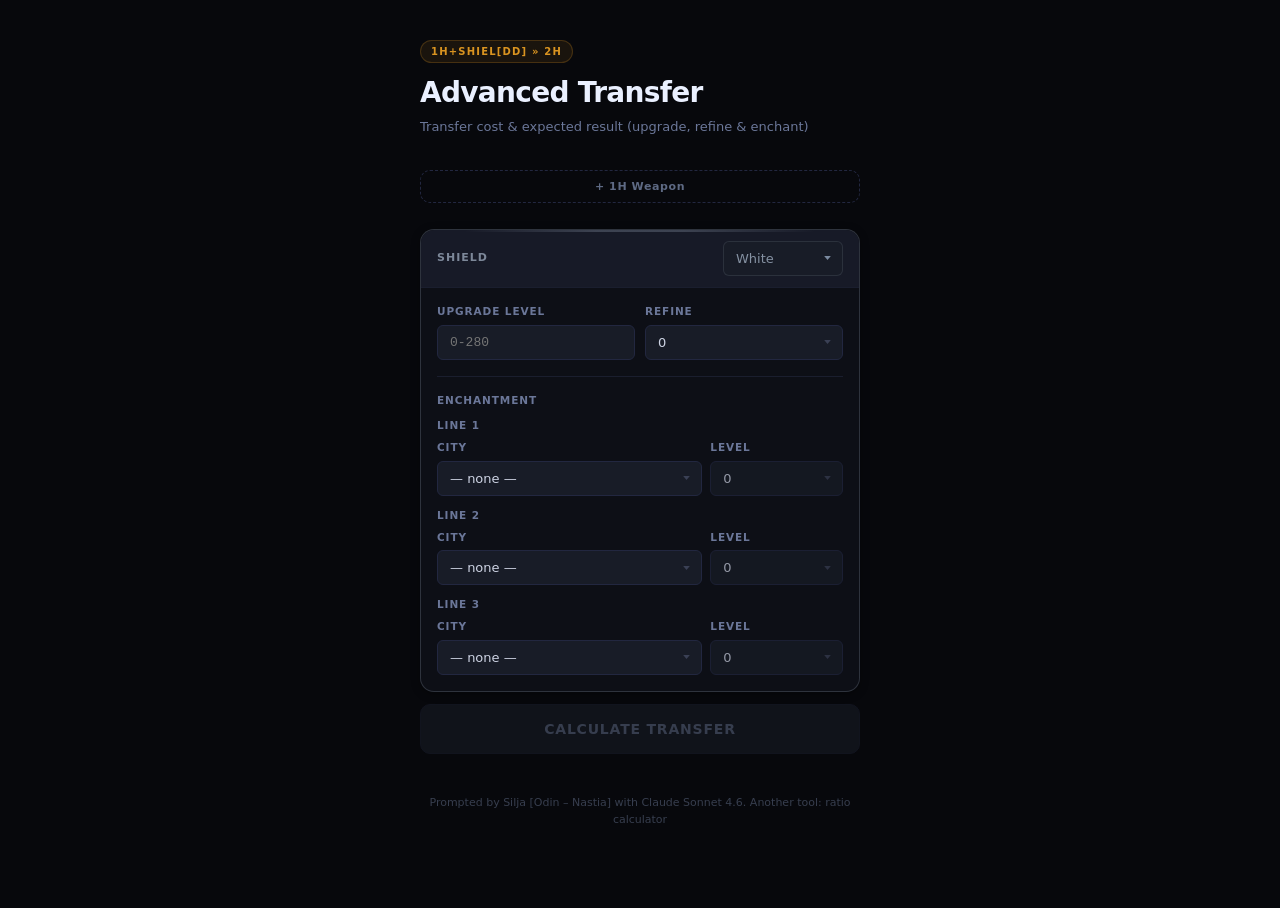
==== commit d80e7c26: "Update advanced-transfer.html" ====
--- a/advanced-transfer.html
+++ b/advanced-transfer.html
@@ -1,3 +1,4 @@
+
 <!DOCTYPE html>
 <html lang="en">
 <head>
@@ -210,6 +211,18 @@
   gap: 8px;
   align-items: end;
 }
+#section-1h {
+  display: grid;
+  grid-template-rows: 1fr;
+  opacity: 1;
+  transition: grid-template-rows .38s ease, opacity .28s ease;
+}
+#section-1h > * { min-height: 0; overflow: hidden; }
+#section-1h.hidden {
+  display: grid;
+  grid-template-rows: 0fr;
+  opacity: 0;
+}
 .btn-toggle-1h {
   display: flex;
   align-items: center;
@@ -263,6 +276,10 @@
   opacity: .55;
   box-shadow: none;
 }
+@keyframes resultReveal {
+  from { opacity: 0; transform: translateY(10px); }
+  to   { opacity: 1; transform: translateY(0); }
+}
 .result {
   display: none;
   background: var(--c-surface);
@@ -271,7 +288,10 @@
   overflow: hidden;
   box-shadow: 0 2px 8px rgba(0,0,0,.35);
 }
-.result.visible { display: block; }
+.result.visible {
+  display: block;
+  animation: resultReveal .4s ease forwards;
+}
 .result-header {
   display: flex;
   align-items: center;
@@ -552,7 +572,7 @@
 .col-labels {
   display: flex;
   gap: 8px;
-  padding: 0 0 6px;
+  padding: 0 12px 6px;
 }
 .col-spacer { flex: 1; }
 .col-label {
@@ -561,7 +581,8 @@
   color: var(--c-dim-2);
   letter-spacing: .8px;
   text-transform: uppercase;
-  min-width: 72px;
+  width: 90px;
+  flex-shrink: 0;
   text-align: right;
 }
 .cost-rows { display: flex; flex-direction: column; gap: 5px; }
@@ -592,7 +613,8 @@
   letter-spacing: .4px;
 }
 .cost-col {
-  min-width: 72px;
+  width: 90px;
+  flex-shrink: 0;
   text-align: right;
 }
 .cost-value {
@@ -1095,15 +1117,6 @@
   font-weight: 600;
   color: var(--c-text);
   flex: 1;
-}
-.combo-item-tier {
-  font-size: 11px;
-  font-weight: 900;
-  color: #000;
-  background: var(--c-green);
-  border-radius: 4px;
-  padding: 2px 6px;
-  flex-shrink: 0;
 }
 .combo-item-monsters {
   font-size: 10px;
@@ -2466,7 +2479,6 @@
         <div class="combo-item-row">
           <span class="combo-item-qty">${item.count}x</span>
           <span class="combo-item-type">${comboDisplayType(item.type)}</span>
-          <span class="combo-item-tier">${item.tier}</span>
         </div>
         <div class="combo-item-monsters">${renderMonsters(item.monsters)}</div>
       </div>`).join('');
